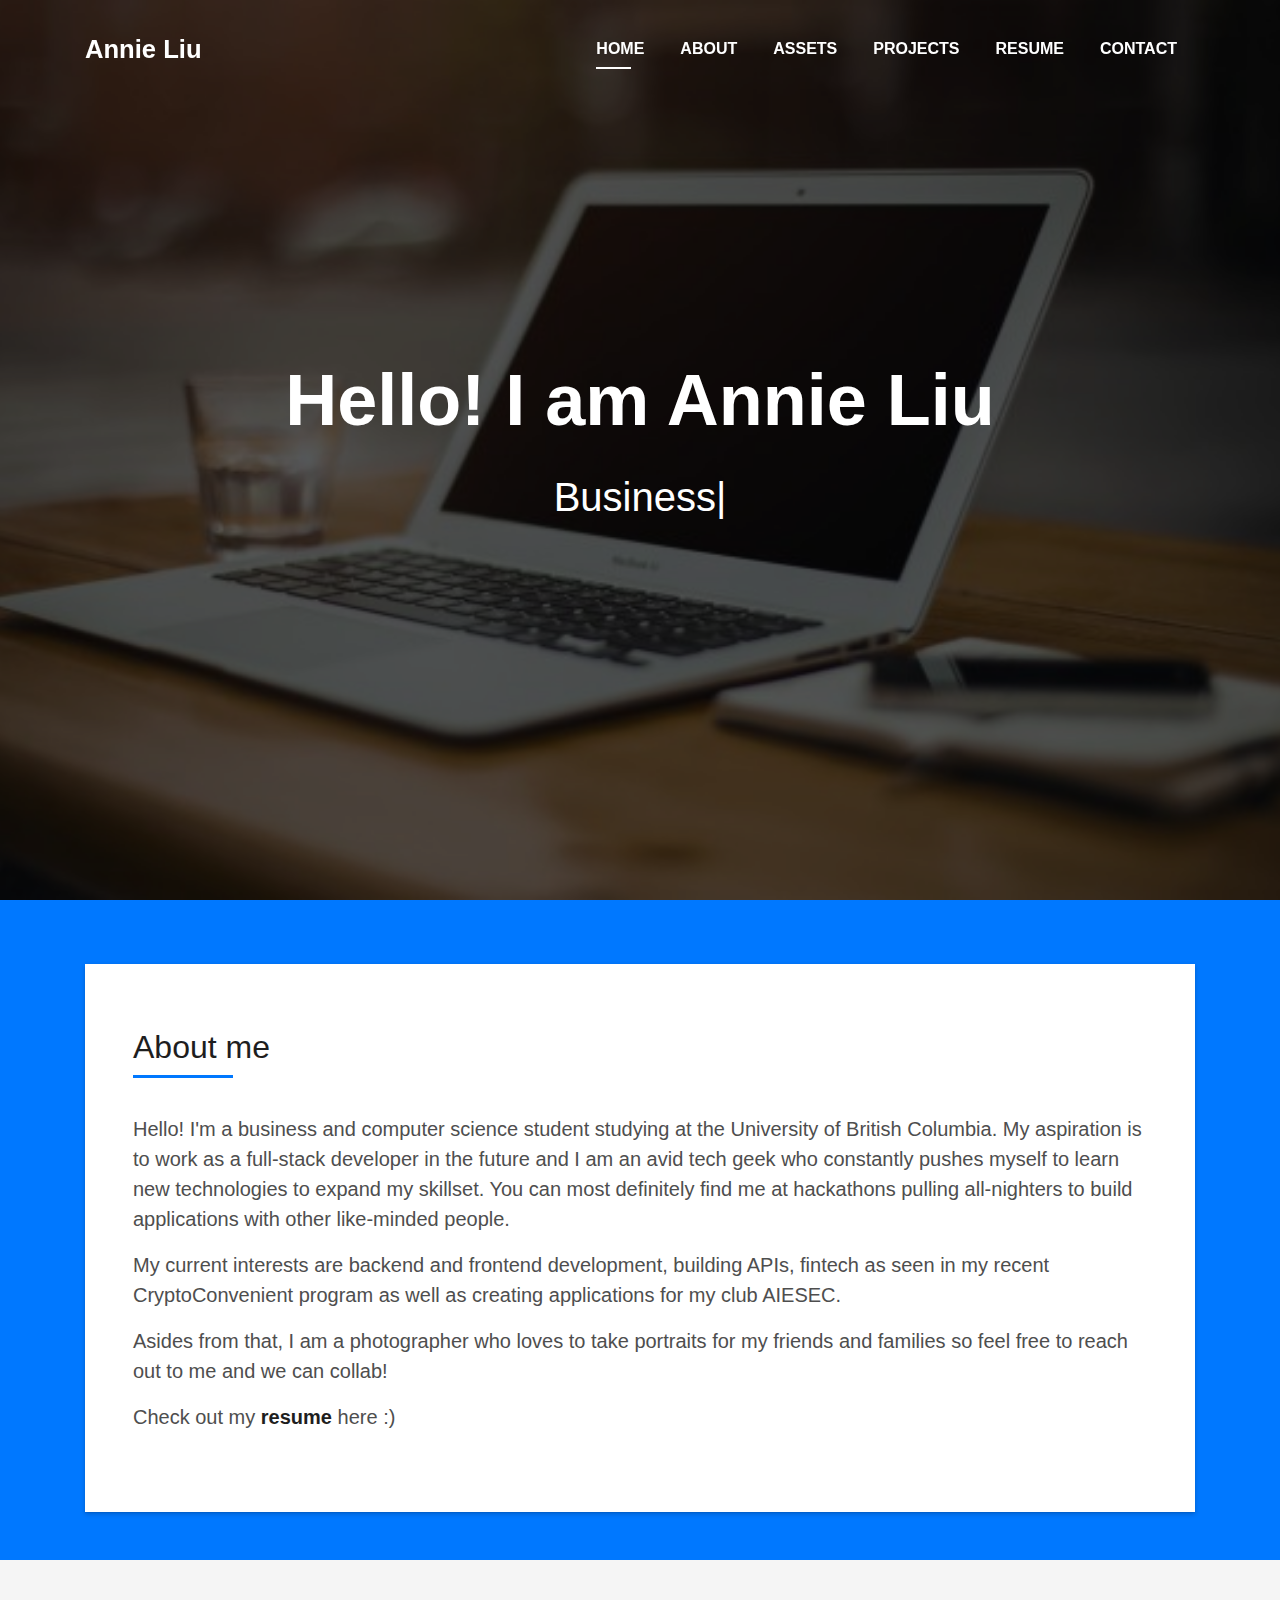
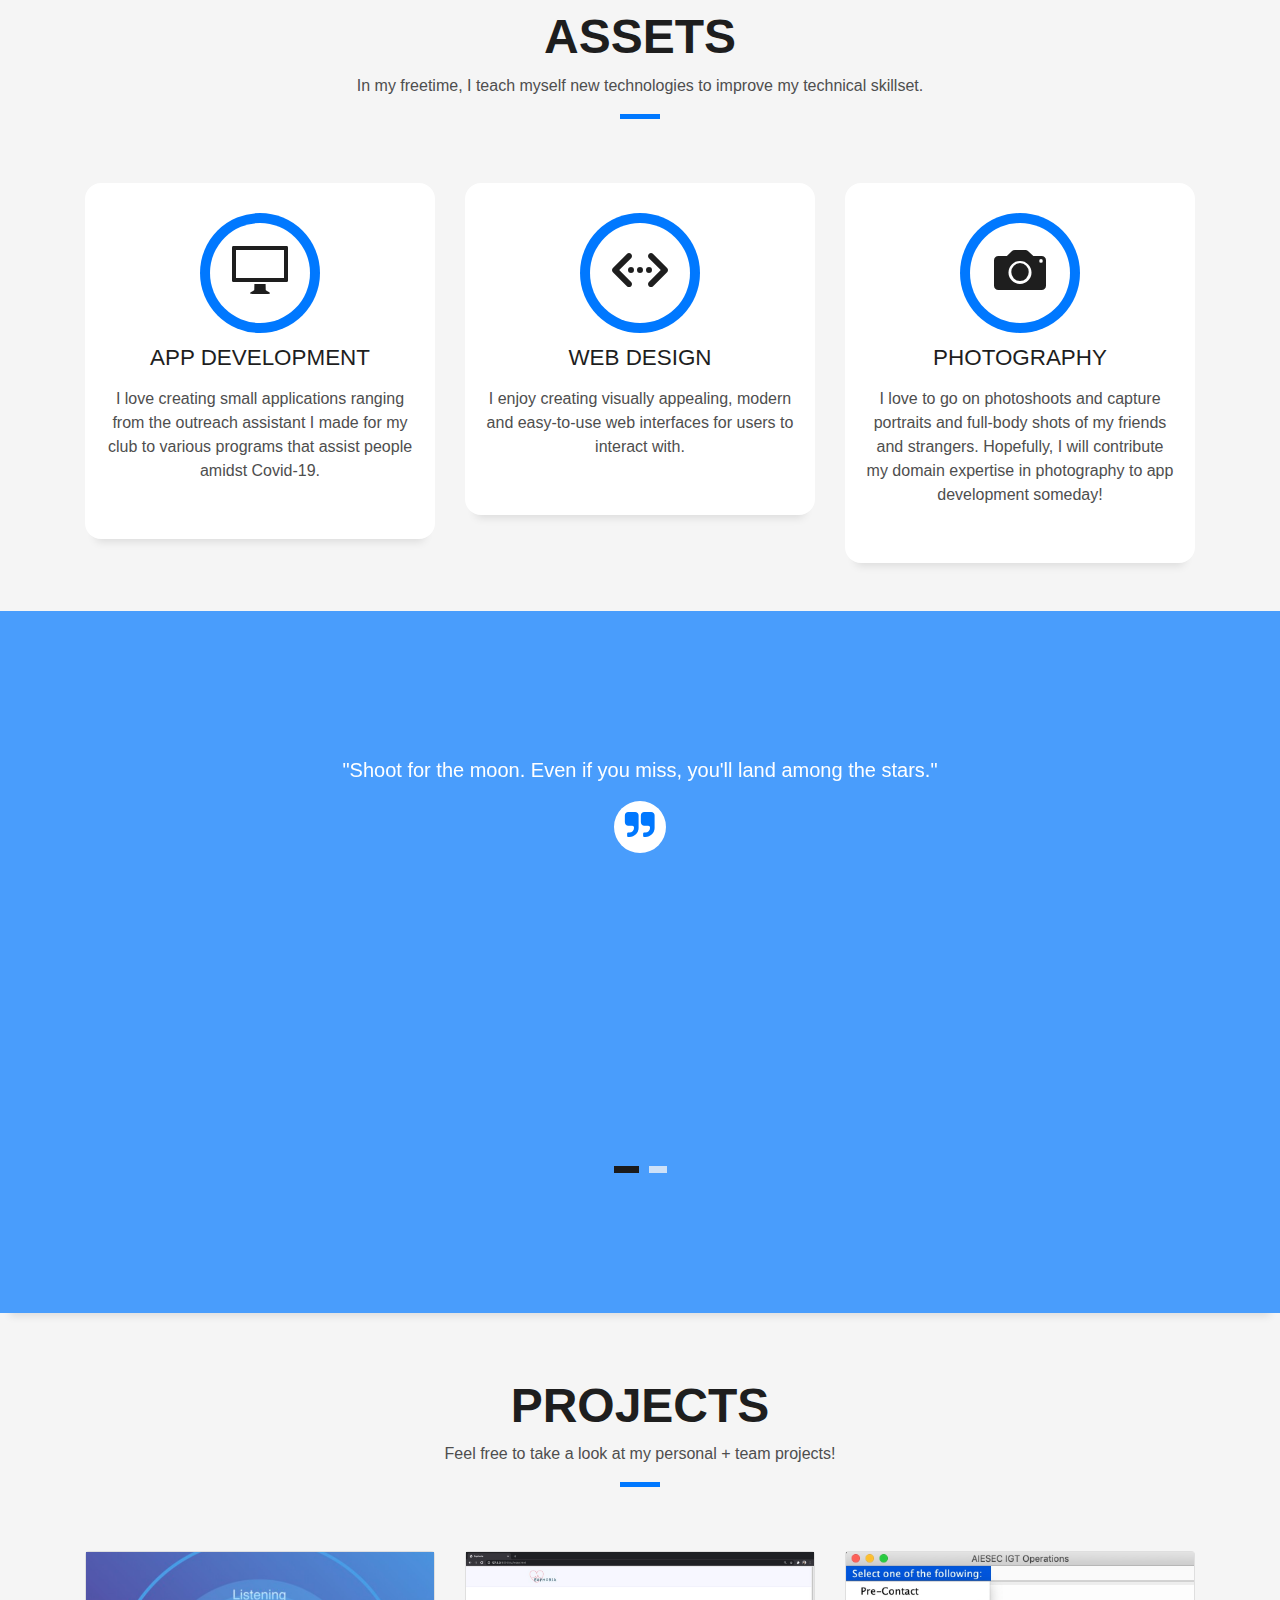
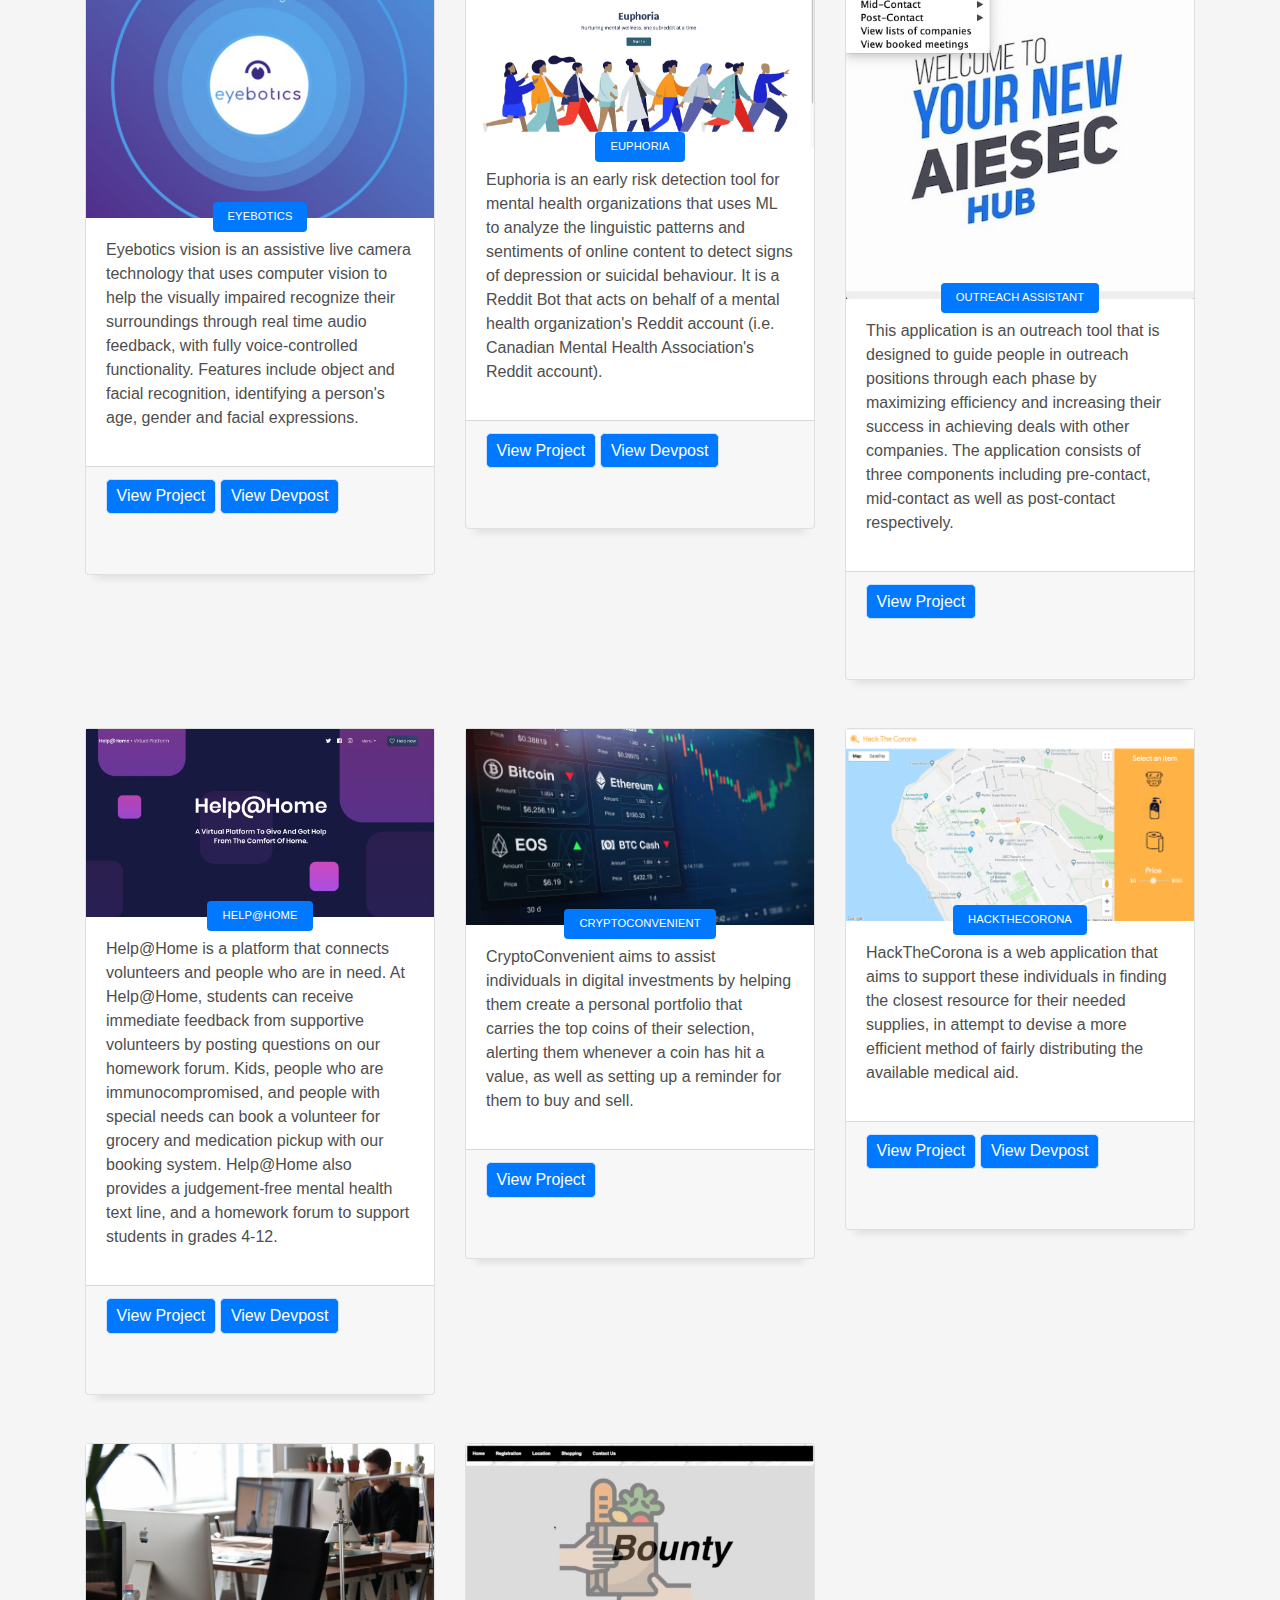
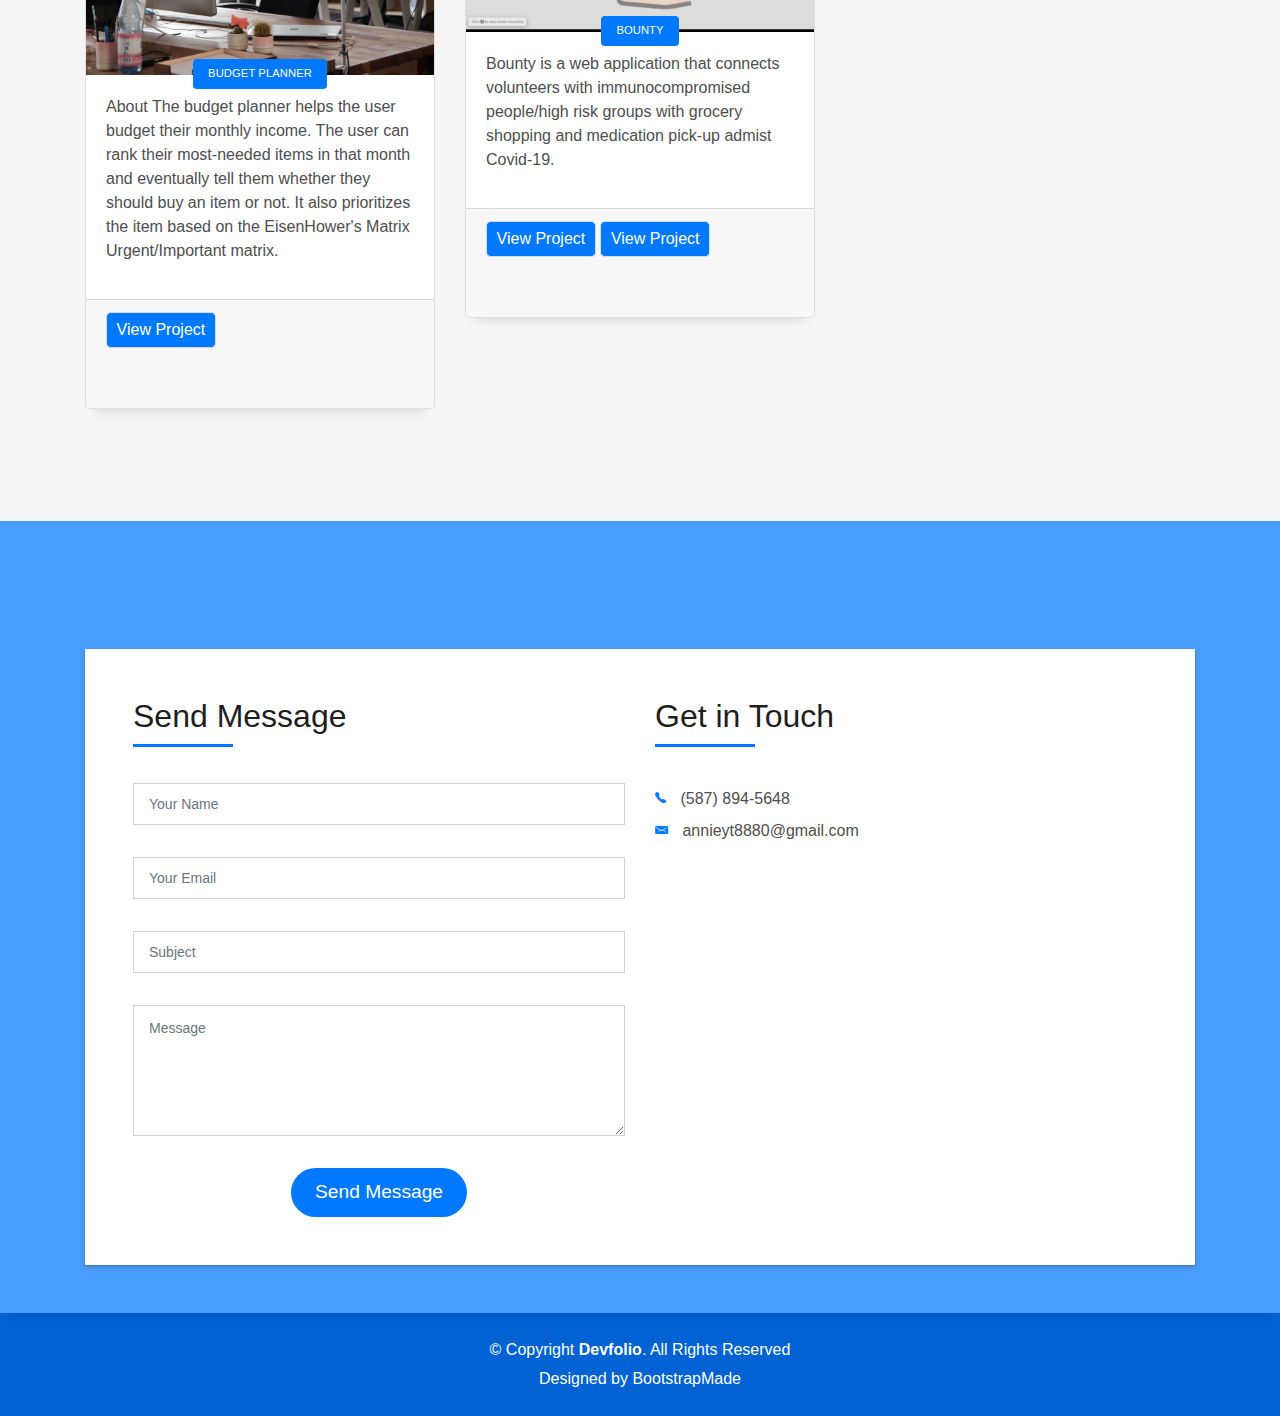
==== index.html @ bc8f5d02 "Updated website" ====
<!DOCTYPE html>
<html lang="en">
  <head>
    <meta charset="utf-8" />
    <meta content="width=device-width, initial-scale=1.0" name="viewport" />

 
    <meta content="" name="description" />
    <meta content="" name="keywords" />

    <!-- Meta share-->

    <meta property='og:title' content='Annie Liu personal website'/>
    <meta property='og:image' content='https://miro.medium.com/max/2400/0*hDAyhnOx767w5qma.jpg'/>
    <meta property='og:description' content='Personal website built in JS and Bootstrap'/>
    <meta property='og:url' content='http://annieliuyt.com'/>


    <!-- Favicons -->
    <link href="assets/img/favicon.png" rel="icon" />
    <link href="assets/img/favicon.png" rel="apple-touch-icon" />

    <!-- Vendor CSS Files -->
    <link
      href="assets/vendor/bootstrap/css/bootstrap.min.css"
      rel="stylesheet"
    />
    <link
      href="assets/vendor/font-awesome/css/font-awesome.min.css"
      rel="stylesheet"
    />
    <link href="assets/vendor/ionicons/css/ionicons.min.css" rel="stylesheet" />
    <link
      href="assets/vendor/owl.carousel/assets/owl.carousel.min.css"
      rel="stylesheet"
    />
    <link href="assets/vendor/venobox/venobox.css" rel="stylesheet" />

    <!-- Template Main CSS File -->
    <link href="assets/css/style.css" rel="stylesheet" />

    <!-- =======================================================
  * Template Name: DevFolio - v2.4.0
  * Template URL: https://bootstrapmade.com/devfolio-bootstrap-portfolio-html-template/
  * Author: BootstrapMade.com
  * License: https://bootstrapmade.com/license/
  ======================================================== -->
  </head>

  <body id="page-top">
    <!-- ======= Header/ Navbar ======= -->
    <nav
      class="navbar navbar-b navbar-trans navbar-expand-md fixed-top"
      id="mainNav"
    >
      <div class="container">
        <a class="navbar-brand js-scroll" href="#page-top">Annie Liu</a>
        <button
          class="navbar-toggler collapsed"
          type="button"
          data-toggle="collapse"
          data-target="#navbarDefault"
          aria-controls="navbarDefault"
          aria-expanded="false"
          aria-label="Toggle navigation"
        >
          <span></span>
          <span></span>
          <span></span>
        </button>
        <div
          class="navbar-collapse collapse justify-content-end"
          id="navbarDefault"
        >
          <ul class="navbar-nav">
            <li class="nav-item">
              <a class="nav-link js-scroll active" href="index.html">Home</a>
            </li>
            <li class="nav-item">
              <a class="nav-link js-scroll" href="#about">About</a>
            </li>
            <li class="nav-item">
              <a class="nav-link js-scroll" href="#service">Assets</a>
            </li>
            <!-- <li class="nav-item">
              <a class="nav-link js-scroll" href="#work">Work</a>
            </li> -->
            <li class="nav-item">
              <a class="nav-link js-scroll" href="#blog">Projects</a>
            </li>
            <li class="nav-item">
              <a class="nav-link js-scroll" href="assets/img/Annie_Liu_Resume.pdf">Resume</a>
            </li>
            <li class="nav-item">
              <a class="nav-link js-scroll" href="#contact">Contact</a>
            </li>
          </ul>
        </div>
      </div>
    </nav>

    <!-- ======= Intro Section ======= -->
    <div
      id="home"
      class="intro route bg-image"
      style="background-image: url(assets/img/intro-bg.jpg)"
    >
      <div class="overlay-itro"></div>
      <div class="intro-content display-table">
        <div class="table-cell">
          <div class="container">
            <!--<p class="display-6 color-d">Hello, world!</p>-->
            <h1 class="intro-title mb-4">Hello! I am Annie Liu</h1>
            <p class="intro-subtitle">
              <span class="text-slider-items"
                >Business and Computer Science Student</span
              ><strong class="text-slider"></strong>
            </p>
            <!-- <p class="pt-3"><a class="btn btn-primary btn js-scroll px-4" href="#about" role="button">Learn More</a></p> -->
          </div>
        </div>
      </div>
    </div>
    <!-- End Intro Section -->

    <main id="main">
      <!-- ======= About Section ======= -->
      <div class="background">
      <section id="about" class="about-mf sect-pt4 route">
      
        <div class="container">
       
          <div class="row">
           
            <div class="col-sm-12">
            
              <div class="box-shadow-full">
                <div class="row">
                  <!-- <div class="col-md-6">
                    <div class="row">
                      <div class="col-sm-6 col-md-5"></div>
                      <div class="col-sm-6 col-md-7">
                        <div class="about-info">
                          <p>
                            <span class="title-s">Name: </span>
                            <span>Annie Liu</span>
                          </p>
                          <p>
                            <span class="title-s">Profile: </span>
                            <span>Student developer</span>
                          </p>
                          <p>
                            <span class="title-s">Email: </span>
                            <span>annieyt8880@gmail.com</span>
                          </p>
                          <p>
                            <span class="title-s">Phone: </span>
                            <span>(587) 894-5648</span>
                          </p>
                        </div>
                      </div>
                    </div>
                    <div class="skill-mf">
                      <p class="title-s">Skill</p>
                      <span>Python</span> <span class="pull-right">80%</span>
                      <div class="progress">
                        <div
                          class="progress-bar"
                          role="progressbar"
                          style="width: 85%"
                          aria-valuenow="85"
                          aria-valuemin="0"
                          aria-valuemax="100"
                        ></div>
                      </div>
                      <span>CSS3</span> <span class="pull-right">75%</span>
                      <div class="progress">
                        <div
                          class="progress-bar"
                          role="progressbar"
                          style="width: 75%"
                          aria-valuenow="75"
                          aria-valuemin="0"
                          aria-valuemax="100"
                        ></div>
                      </div>
                      <span>PHP</span> <span class="pull-right">50%</span>
                      <div class="progress">
                        <div
                          class="progress-bar"
                          role="progressbar"
                          style="width: 50%"
                          aria-valuenow="50"
                          aria-valuemin="0"
                          aria-valuemax="100"
                        ></div>
                      </div>
                      <span>JAVASCRIPT</span>
                      <span class="pull-right">90%</span>
                      <div class="progress">
                        <div
                          class="progress-bar"
                          role="progressbar"
                          style="width: 90%"
                          aria-valuenow="90"
                          aria-valuemin="0"
                          aria-valuemax="100"
                        ></div>
                      </div>
                    </div>
                  </div> -->
             
                    <div class="col-md-12">
                      <div class="about-me pt-4 pt-md-0">
                        <div class="title-box-2">
                          <h5 class="title-left">About me</h5>
                         
                        </div>
                        <p class="lead">
                          
                          Hello! I'm a business and computer science student
                          studying at the University of British Columbia. My
                          aspiration is to work as a full-stack developer in the
                          future and I am an avid tech geek who constantly
                          pushes myself to learn new technologies to expand my
                          skillset. You can most definitely find me at
                          hackathons pulling all-nighters to build applications
                          with other like-minded people.
                        </p>
                        <p class="lead">
                          My current interests are backend and frontend
                          development, building APIs, fintech as seen in my
                          recent CryptoConvenient program as well as creating
                          applications for my club AIESEC.
                        </p>
                        <p class="lead">
                          Asides from that, I am a photographer who loves to
                          take portraits for my friends and families so feel
                          free to reach out to me and we can collab!
                        </p>
                        <p class="lead">
                         Check out my <a class="underlineHover bold" href="assets/img/Annie_Liu_Resume copy.pdf">resume</a> here :)
                        </p>
                      </div>
                    </div>
                    </div>
                  </div>
                </div>
              </div>
            </div>
          </div>
        </div>
      </section>
      <!-- End About Section -->

      <!-- ======= Services Section ======= -->
      <section id="service" class="services-mf pt-5 route">
        <div class="container">
          <div class="row">
            <div class="col-sm-12">
              <div class="title-box text-center">
                <h3 class="title-a">Assets</h3>
                <p class="subtitle-a">
                  In my freetime, I teach myself new technologies to improve my technical skillset.
                </p>
                <div class="line-mf"></div>
              </div>
            </div>
          </div>
          <div class="row">
            <div class="col-md-4">
              <div class="service-box">
                <div class="service-ico">
                  <span class="ico-circle"><i class="ion-monitor"></i></span>
                </div>
                <div class="service-content">
                  <h2 class="s-title">App Development</h2>
                  <p class="s-description text-center">
                    I love creating small applications ranging from the outreach assistant I made for my club to various programs that assist people amidst Covid-19.
                  </p>
                </div>
              </div>
            </div>
            <div class="col-md-4">
              <div class="service-box">
                <div class="service-ico">
                  <span class="ico-circle"
                    ><i class="ion-code-working"></i
                  ></span>
                </div>
                <div class="service-content">
                  <h2 class="s-title">Web Design</h2>
                  <p class="s-description text-center">
                    I enjoy creating visually appealing, modern and easy-to-use web interfaces for users to interact with. 
                  </p>
                </div>
              </div>
            </div>
            <div class="col-md-4">
              <div class="service-box">
                <div class="service-ico">
                  <span class="ico-circle"><i class="ion-camera"></i></span>
                </div>
                <div class="service-content">
                  <h2 class="s-title">Photography</h2>
                  <p class="s-description text-center">
                    I love to go on photoshoots and capture portraits and full-body shots of my friends and strangers. Hopefully, I will contribute my domain expertise in photography to app development someday!
                  </p>
                </div>
              </div>
            </div>
            <!-- <div class="col-md-4">
              <div class="service-box">
                <div class="service-ico">
                  <span class="ico-circle"
                    ><i class="ion-android-phone-portrait"></i
                  ></span>
                </div>
                <div class="service-content">
                  <h2 class="s-title">Responsive Design</h2>
                  <p class="s-description text-center">
                    Lorem ipsum dolor sit amet consectetur adipisicing elit.
                    Magni adipisci eaque autem fugiat! Quia, provident vitae!
                    Magni tempora perferendis eum non provident.
                  </p>
                </div>
              </div>
            </div>
            <div class="col-md-4">
              <div class="service-box">
                <div class="service-ico">
                  <span class="ico-circle"><i class="ion-paintbrush"></i></span>
                </div>
                <div class="service-content">
                  <h2 class="s-title">Graphic Design</h2>
                  <p class="s-description text-center">
                    Lorem ipsum dolor sit amet consectetur adipisicing elit.
                    Magni adipisci eaque autem fugiat! Quia, provident vitae!
                    Magni tempora perferendis eum non provident.
                  </p>
                </div>
              </div>
            </div>
            <div class="col-md-4">
              <div class="service-box">
                <div class="service-ico">
                  <span class="ico-circle"><i class="ion-stats-bars"></i></span>
                </div>
                <div class="service-content">
                  <h2 class="s-title">Marketing Services</h2>
                  <p class="s-description text-center">
                    Lorem ipsum dolor sit amet consectetur adipisicing elit.
                    Magni adipisci eaque autem fugiat! Quia, provident vitae!
                    Magni tempora perferendis eum non provident.
                  </p>
                </div>
              </div>
            </div> -->
          </div>
        </div>
      </section>
      <!-- End Services Section -->

      <!-- ======= Counter Section ======= -->
      <!-- <div
        class="section-counter paralax-mf bg-image"
        style="background-image: url(assets/img/counters-bg.jpg)"
      >
        <div class="overlay-mf"></div>
        <div class="container">
          <div class="row">
            <div class="col-sm-3 col-lg-3">
              <div class="counter-box counter-box pt-4 pt-md-0">
                <div class="counter-ico">
                  <span class="ico-circle"
                    ><i class="ion-checkmark-round"></i
                  ></span>
                </div>
                <div class="counter-num">
                  <p class="counter">450</p>
                  <span class="counter-text">WORKS COMPLETED</span>
                </div>
              </div>
            </div>
            <div class="col-sm-3 col-lg-3">
              <div class="counter-box pt-4 pt-md-0">
                <div class="counter-ico">
                  <span class="ico-circle"
                    ><i class="ion-ios-calendar-outline"></i
                  ></span>
                </div>
                <div class="counter-num">
                  <p class="counter">15</p>
                  <span class="counter-text">YEARS OF EXPERIENCE</span>
                </div>
              </div>
            </div>
            <div class="col-sm-3 col-lg-3">
              <div class="counter-box pt-4 pt-md-0">
                <div class="counter-ico">
                  <span class="ico-circle"><i class="ion-ios-people"></i></span>
                </div>
                <div class="counter-num">
                  <p class="counter">550</p>
                  <span class="counter-text">TOTAL CLIENTS</span>
                </div>
              </div>
            </div>
            <div class="col-sm-3 col-lg-3">
              <div class="counter-box pt-4 pt-md-0">
                <div class="counter-ico">
                  <span class="ico-circle"><i class="ion-ribbon-a"></i></span>
                </div>
                <div class="counter-num">
                  <p class="counter">36</p>
                  <span class="counter-text">AWARD WON</span>
                </div>
              </div>
            </div>
          </div>
        </div>
      </div> -->
      <!-- End Counter Section -->

      <!-- ======= Portfolio Section ======= -->
      <!-- <section id="work" class="portfolio-mf sect-pt4 route">
        <div class="container">
          <div class="row">
            <div class="col-sm-12">
              <div class="title-box text-center">
                <h3 class="title-a">Portfolio</h3>
                <p class="subtitle-a">
                  Lorem ipsum, dolor sit amet consectetur adipisicing elit.
                </p>
                <div class="line-mf"></div>
              </div>
            </div>
          </div>
          <div class="row">
            <div class="col-md-4">
              <div class="work-box">
                <a
                  href="assets/img/work-1.jpg"
                  data-gall="portfolioGallery"
                  class="venobox"
                >
                  <div class="work-img">
                    <img src="assets/img/work-1.jpg" alt="" class="img-fluid" />
                  </div>
                </a>
                <div class="work-content">
                  <div class="row">
                    <div class="col-sm-8">
                      <h2 class="w-title">Lorem impsum dolor</h2>
                      <div class="w-more">
                        <span class="w-ctegory">Web Design</span> /
                        <span class="w-date">18 Sep. 2018</span>
                      </div>
                    </div>
                    <div class="col-sm-4">
                      <div class="w-like">
                        <a href="portfolio-details.html">
                          <span class="ion-ios-plus-outline"></span
                        ></a>
                      </div>
                    </div>
                  </div>
                </div>
              </div>
            </div>
            <div class="col-md-4">
              <div class="work-box">
                <a
                  href="assets/img/work-2.jpg"
                  data-gall="portfolioGallery"
                  class="venobox"
                >
                  <div class="work-img">
                    <img src="assets/img/work-2.jpg" alt="" class="img-fluid" />
                  </div>
                </a>
                <div class="work-content">
                  <div class="row">
                    <div class="col-sm-8">
                      <h2 class="w-title">Loreda Cuno Nere</h2>
                      <div class="w-more">
                        <span class="w-ctegory">Web Design</span> /
                        <span class="w-date">18 Sep. 2018</span>
                      </div>
                    </div>
                    <div class="col-sm-4">
                      <div class="w-like">
                        <a href="portfolio-details.html">
                          <span class="ion-ios-plus-outline"></span
                        ></a>
                      </div>
                    </div>
                  </div>
                </div>
              </div>
            </div>
            <div class="col-md-4">
              <div class="work-box">
                <a
                  href="assets/img/work-3.jpg"
                  data-gall="portfolioGallery"
                  class="venobox"
                >
                  <div class="work-img">
                    <img src="assets/img/work-3.jpg" alt="" class="img-fluid" />
                  </div>
                </a>
                <div class="work-content">
                  <div class="row">
                    <div class="col-sm-8">
                      <h2 class="w-title">Mavrito Lana Dere</h2>
                      <div class="w-more">
                        <span class="w-ctegory">Web Design</span> /
                        <span class="w-date">18 Sep. 2018</span>
                      </div>
                    </div>
                    <div class="col-sm-4">
                      <div class="w-like">
                        <a href="portfolio-details.html">
                          <span class="ion-ios-plus-outline"></span
                        ></a>
                      </div>
                    </div>
                  </div>
                </div>
              </div>
            </div>
            <div class="col-md-4">
              <div class="work-box">
                <a
                  href="assets/img/work-4.jpg"
                  data-gall="portfolioGallery"
                  class="venobox"
                >
                  <div class="work-img">
                    <img src="assets/img/work-4.jpg" alt="" class="img-fluid" />
                  </div>
                </a>
                <div class="work-content">
                  <div class="row">
                    <div class="col-sm-8">
                      <h2 class="w-title">Bindo Laro Cado</h2>
                      <div class="w-more">
                        <span class="w-ctegory">Web Design</span> /
                        <span class="w-date">18 Sep. 2018</span>
                      </div>
                    </div>
                    <div class="col-sm-4">
                      <div class="w-like">
                        <a href="portfolio-details.html">
                          <span class="ion-ios-plus-outline"></span
                        ></a>
                      </div>
                    </div>
                  </div>
                </div>
              </div>
            </div>
            <div class="col-md-4">
              <div class="work-box">
                <a
                  href="assets/img/work-5.jpg"
                  data-gall="portfolioGallery"
                  class="venobox"
                >
                  <div class="work-img">
                    <img src="assets/img/work-5.jpg" alt="" class="img-fluid" />
                  </div>
                </a>
                <div class="work-content">
                  <div class="row">
                    <div class="col-sm-8">
                      <h2 class="w-title">Studio Lena Mado</h2>
                      <div class="w-more">
                        <span class="w-ctegory">Web Design</span> /
                        <span class="w-date">18 Sep. 2018</span>
                      </div>
                    </div>
                    <div class="col-sm-4">
                      <div class="w-like">
                        <a href="portfolio-details.html">
                          <span class="ion-ios-plus-outline"></span
                        ></a>
                      </div>
                    </div>
                  </div>
                </div>
              </div>
            </div>
            <div class="col-md-4">
              <div class="work-box">
                <a
                  href="assets/img/work-6.jpg"
                  data-gall="portfolioGallery"
                  class="venobox"
                >
                  <div class="work-img">
                    <img src="assets/img/work-6.jpg" alt="" class="img-fluid" />
                  </div>
                </a>
                <div class="work-content">
                  <div class="row">
                    <div class="col-sm-8">
                      <h2 class="w-title">Studio Big Bang</h2>
                      <div class="w-more">
                        <span class="w-ctegory">Web Design</span> /
                        <span class="w-date">18 Sep. 2017</span>
                      </div>
                    </div>
                    <div class="col-sm-4">
                      <div class="w-like">
                        <a href="portfolio-details.html">
                          <span class="ion-ios-plus-outline"></span
                        ></a>
                      </div>
                    </div>
                  </div>
                </div>
              </div>
            </div>
          </div>
        </div>
      </section> -->
      <!-- End Portfolio Section -->

      <!-- ======= Testimonials Section ======= -->
      <div
        class="testimonials paralax-mf bg-image"
        style="background-image: url(assets/img/overlay-bg.jpg)"
      >
        <div class="overlay-mf"></div>
        <div class="container">
          <div class="row">
            <div class="col-md-12">
              <div id="testimonial-mf" class="owl-carousel owl-theme">
                <div class="testimonial-box">
                  <div class="author-test">
                    <img
                      src="assets/img/testimonial-2.jpg"
                      alt=""
                      class="rounded-circle b-shadow-a"
                    />
                   
                  </div>
                  <div class="content-test">
                    <p class="description lead">
                      "Shoot for the moon. Even if you miss, you'll land among the stars."
                    </p>
                    <span class="comit"><i class="fa fa-quote-right"></i></span>
                  </div>
                </div>
                <div class="testimonial-box">
                  <div class="author-test">
                    <img
                      src="assets/img/profile.jpg"
                      alt=""
                      class="rounded-circle b-shadow-a"
                    />
                  
                  </div>
                  <div class="content-test">
                    <p class="description lead">
                      "But what no one tells you is that there is always, always… the Third Door. It's the entrance where you have to jump out of line, run down the alley, bang on the door a hundred times, crack open the window, sneak through the kitchen—there's always a way."
                      - Alex Banayan
                    </p>
                    <span class="comit"><i class="fa fa-quote-right"></i></span>
                  </div>
                </div>
              </div>
            </div>
          </div>
        </div>
      </div>
      <!-- End Testimonials Section -->

      <!-- ======= Blog Section ======= -->
      <section id="blog" class="blog-mf sect-pt4 route">
        <div class="container">
          <div class="row">
            <div class="col-sm-12">
              <div class="title-box text-center">
                <h3 class="title-a">Projects</h3>
                <p class="subtitle-a">
                 Feel free to take a look at my personal + team projects!
                </p>
                <div class="line-mf"></div>
              </div>
            </div>
          </div>
          <div class="row">
            <div class="col-md-4">
              <div class="card card-blog">
                <div class="card-img">
                  <a href="blog-single.html"
                    ><img src="assets/img/eyeboticshacks.png" alt="" class="img-fluid"
                  /></a>
                </div>
                <div class="card-body">
                  <div class="card-category-box">
                    <div class="card-category">
                      <h6 class="category">Eyebotics</h6>
                    </div>
                  </div>
                  <!-- <h3 class="card-title">
                    <a href="blog-single.html">See more ideas about Travel</a>
                  </h3> -->
                  <p class="card-description">
                    Eyebotics vision is an assistive live camera technology that uses computer vision to help the visually impaired recognize their surroundings through real time audio feedback, with fully voice-controlled functionality. Features include object and facial recognition, identifying a person's age, gender and facial expressions.
                  </p>
                </div>
                <div class="card-footer">
                  <div class="post-author">
                    <a href="#">
                      <div class="title-box-2">
                        <button
                                type="submit"
                                class="button button-a button-small "
                              >
                              <a class ="font-color" href= "https://github.com/annieliu10/Eyebotics">View Project</a>
                              </button>
                              <button
                                type="submit"
                                class="button button-a button-small "
                              >
                              <a class ="font-color" href= "https://devpost.com/software/eyebotics">View Devpost</a>
                              </button>
                         
                      </div>
                    
                    </a>
                  </div>
                  
                </div>
              </div>
            </div>










            <div class="col-md-4">
              <div class="card card-blog">
                <div class="card-img">
                  <a href="blog-single.html"
                    ><img src="assets/img/euphoria.JPG" alt="" class="img-fluid"
                  /></a>
                </div>
                <div class="card-body">
                  <div class="card-category-box">
                    <div class="card-category">
                      <h6 class="category">Euphoria</h6>
                    </div>
                  </div>
                  <!-- <h3 class="card-title">
                    <a href="blog-single.html">See more ideas about Travel</a>
                  </h3> -->
                  <p class="card-description">
                    Euphoria is an early risk detection tool for mental health organizations that uses ML to analyze the linguistic patterns and sentiments of online content to detect signs of depression or suicidal behaviour. It is a Reddit Bot that acts on behalf of a mental health organization's Reddit account (i.e. Canadian Mental Health Association's Reddit account).
                  </p>
                </div>
                <div class="card-footer">
                  <div class="post-author">
                    <a href="#">
                
                      <div class="title-box-2">
                        <button
                                type="submit"
                                class="button button-a button-small "
                              >
                              <a class ="font-color" href= "https://github.com/annieliu10/Euphoria">View Project</a> 
                              </button>
                              <button
                              type="submit"
                              class="button button-a button-small "
                            >
                           <a class= "font-color" href="https://devpost.com/software/euphoria-vd3178">View Devpost</a>
                            </button>
                      </div>
                    </a>
                  </div>
                </div>
              </div>
            </div>



            <div class="col-md-4">
              <div class="card card-blog">
                <div class="card-img">
                  <a href="blog-single.html"
                    ><img src="assets/img/outreachAssistant.jpg" alt="" class="img-fluid"
                  /></a>
                </div>
                <div class="card-body">
                  <div class="card-category-box">
                    <div class="card-category">
                      <h6 class="category">Outreach Assistant</h6>
                    </div>
                  </div>
                  <!-- <h3 class="card-title">
                    <a href="blog-single.html">See more ideas about Travel</a>
                  </h3> -->
                  <p class="card-description">
                    This application is an outreach tool that is designed to guide people in outreach positions through each phase by maximizing efficiency and increasing their success in achieving deals with other companies. The application consists of three components including pre-contact, mid-contact as well as post-contact respectively.
                  </p>
                </div>
                <div class="card-footer">
                  <div class="post-author">
                    <a href="#">
                      <div class="title-box-2">
                        <button
                        type="submit"
                        class="button button-a button-small "
                      >
            
                    <a class ="font-color" href= "https://github.com/annieliu10/Outreach-Assistant-">View Project</a> 
                    
                      </button>
                      
                    
                      </div>
                    </a>
                  </div>
                 
                </div>
              </div>
            </div>
            <div class="col-md-4">
              <div class="card card-blog">
                <div class="card-img">
                  <a href="blog-single.html"
                    ><img src="assets/img/HelpAtHome.jpg" alt="" class="img-fluid"
                  /></a>
                </div>
                <div class="card-body">
                  <div class="card-category-box">
                    <div class="card-category">
                      <h6 class="category">Help@Home</h6>
                    </div>
                  </div>
                  <!-- <h3 class="card-title">
                    <a href="blog-single.html">See more ideas about Travel</a>
                  </h3> -->
                  <p class="card-description">
                    Help@Home is a platform that connects volunteers and people who are in need. At Help@Home, students can receive immediate feedback from supportive volunteers by posting questions on our homework forum. Kids, people who are immunocompromised, and people with special needs can book a volunteer for grocery and medication pickup with our booking system. Help@Home also provides a judgement-free mental health text line, and a homework forum to support students in grades 4-12.
                  </p>
                </div>
                <div class="card-footer">
                  <div class="post-author">
                    <a href="#">
                
                      <div class="title-box-2">
                        <button
                                type="submit"
                                class="button button-a button-small "
                              >
                              <a class ="font-color" href= "https://github.com/annieliu10/HelpAtHome">View Project</a> 
                              </button>
                              <button
                              type="submit"
                              class="button button-a button-small "
                            >
                           <a class= "font-color" href="https://devpost.com/software/help-home">View Devpost</a>
                            </button>
                      </div>
                    </a>
                  </div>
                </div>
              </div>
            </div>
            <div class="col-md-4">
              <div class="card card-blog">
                <div class="card-img">
                  <a href="blog-single.html"
                    ><img src="assets/img/cryptocurrency.jpg" alt="" class="img-fluid"
                  /></a>
                </div>
                <div class="card-body">
                  <div class="card-category-box">
                    <div class="card-category">
                      <h6 class="category">CryptoConvenient</h6>
                    </div>
                  </div>
                  <!-- <h3 class="card-title">
                    <a href="blog-single.html">See more ideas about Travel</a>
                  </h3> -->
                  <p class="card-description">
                    CryptoConvenient aims to assist individuals in digital investments by helping them create a personal portfolio that carries the top coins of their selection, alerting them whenever a coin has hit a value, as well as setting up a reminder for them to buy and sell.
                  </p>
                </div>
                <div class="card-footer">
                  <div class="post-author">
                    <a href="#">
                      <div class="title-box-2">
                        <button
                                type="submit"
                                class="button button-a button-small "
                              >
                              <a class ="font-color" href= "https://github.com/annieliu10/CryptoConvenient">View Project</a>
                              </button>
                         
                      </div>
                    
                    </a>
                  </div>
                  
                </div>
              </div>
            </div>


            <div class="col-md-4">
              <div class="card card-blog">
                <div class="card-img">
                  <a href="blog-single.html"
                    ><img src="assets/img/hackthecorona.png" alt="" class="img-fluid"
                  /></a>
                </div>
                <div class="card-body">
                  <div class="card-category-box">
                    <div class="card-category">
                      <h6 class="category">HackTheCorona</h6>
                    </div>
                  </div>
                  <!-- <h3 class="card-title">
                    <a href="blog-single.html">See more ideas about Travel</a>
                  </h3> -->
                  <p class="card-description">
                    HackTheCorona is a web application that aims to support these individuals in finding the closest resource for their needed supplies, in attempt to devise a more efficient method of fairly distributing the available medical aid.
                  </p>
                </div>
                <div class="card-footer">
                  <div class="post-author">
                    <a href="#">
                      <div class="title-box-2">
                        <button
                                type="submit"
                                class="button button-a button-small "
                              >
                              <a class ="font-color" href= "https://github.com/annieliu10/Hack-The-Corona-">View Project</a>
                              </button>
                              <button
                              type="submit"
                              class="button button-a button-small "
                            >
                            <a class ="font-color" href= "https://devpost.com/software/hack-the-corona">View Devpost</a>
                            </button>
                      </div>
                    
                    </a>
                  </div>
                  
                </div>
              </div>
            </div>

            <div class="col-md-4">
              <div class="card card-blog">
                <div class="card-img">
                  <a href="blog-single.html"
                    ><img src="assets/img/post-3.jpg" alt="" class="img-fluid"
                  /></a>
                </div>
                <div class="card-body">
                  <div class="card-category-box">
                    <div class="card-category">
                      <h6 class="category">Budget Planner</h6>
                    </div>
                  </div>
                  <!-- <h3 class="card-title">
                    <a href="blog-single.html">See more ideas about Travel</a>
                  </h3> -->
                  <p class="card-description">
                    About
                    The budget planner helps the user budget their monthly income. The user can rank their most-needed items in that month and eventually tell them whether they should buy an item or not. It also prioritizes the item based on the EisenHower's Matrix Urgent/Important matrix. 
                  </p>
                </div>
                <div class="card-footer">
                  <div class="post-author">
                    <a href="#">
                      <div class="title-box-2">
                        <button
                                type="submit"
                                class="button button-a button-small "
                              >
                              <a class ="font-color" href= "https://github.com/annieliu10/Budget-Planner-">View Project</a>
                              </button>
                          
                      </div>
                    
                    </a>
                  </div>
                  
                </div>
              </div>
            </div>
            <div class="col-md-4">
              <div class="card card-blog">
                <div class="card-img">
                  <a href="blog-single.html"
                    ><img src="assets/img/Bounty.jpg" alt="" class="img-fluid"
                  /></a>
                </div>
                <div class="card-body">
                  <div class="card-category-box">
                    <div class="card-category">
                      <h6 class="category">Bounty</h6>
                    </div>
                  </div>
                  <!-- <h3 class="card-title">
                    <a href="blog-single.html">See more ideas about Travel</a>
                  </h3> -->
                  <p class="card-description">
                    Bounty is a web application that connects volunteers with immunocompromised people/high risk groups with grocery shopping and medication pick-up admist Covid-19. 
                  </p>
                </div>
                <div class="card-footer">
                  <div class="post-author">
                    <a href="#">
                      <div class="title-box-2">
                        <button
                                type="submit"
                                class="button button-a button-small "
                              >
                              <a class ="font-color" href= "https://github.com/annieliu10/Bounty">View Project</a>
                              </button>
                              <button
                              type="submit"
                              class="button button-a button-small "
                            >
                            <a class ="font-color" href= "https://devpost.com/software/bounty-pw9yec">View Project</a>
                            </button>
                      </div>
                    
                    </a>
                  </div>
                  
                </div>
              </div>
            </div>
          </div>
        </div>
      </section>
      <!-- End Blog Section -->

      <!-- ======= Contact Section ======= -->
      <section
        class="paralax-mf footer-paralax bg-image sect-mt4 route"
        style="background-image: url(assets/img/overlay-bg.jpg)"
      >
        <div class="overlay-mf"></div>
        <div class="container">
          <div class="row">
            <div class="col-sm-12">
              <div class="contact-mf">
                <div id="contact" class="box-shadow-full">
                  <div class="row">
                    <div class="col-md-6">
                      <div class="title-box-2">
                        <h5 class="title-left">Send Message</h5>
                      </div>
                      <div>
                        <form
                          action="forms/contact.php"
                          method="post"
                          role="form"
                          class="php-email-form"
                        >
                          <div class="row">
                            <div class="col-md-12 mb-3">
                              <div class="form-group">
                                <input
                                  type="text"
                                  name="name"
                                  class="form-control"
                                  id="name"
                                  placeholder="Your Name"
                                  data-rule="minlen:4"
                                  data-msg="Please enter at least 4 chars"
                                />
                                <div class="validate"></div>
                              </div>
                            </div>
                            <div class="col-md-12 mb-3">
                              <div class="form-group">
                                <input
                                  type="email"
                                  class="form-control"
                                  name="email"
                                  id="email"
                                  placeholder="Your Email"
                                  data-rule="email"
                                  data-msg="Please enter a valid email"
                                />
                                <div class="validate"></div>
                              </div>
                            </div>
                            <div class="col-md-12 mb-3">
                              <div class="form-group">
                                <input
                                  type="text"
                                  class="form-control"
                                  name="subject"
                                  id="subject"
                                  placeholder="Subject"
                                  data-rule="minlen:4"
                                  data-msg="Please enter at least 8 chars of subject"
                                />
                                <div class="validate"></div>
                              </div>
                            </div>
                            <div class="col-md-12">
                              <div class="form-group">
                                <textarea
                                  class="form-control"
                                  name="message"
                                  rows="5"
                                  data-rule="required"
                                  data-msg="Please write something for us"
                                  placeholder="Message"
                                ></textarea>
                                <div class="validate"></div>
                              </div>
                            </div>
                            <div class="col-md-12 text-center mb-3">
                              <div class="loading">Loading</div>
                              <div class="error-message"></div>
                              <div class="sent-message">
                                Your messagde has been sent. Thank you!
                              </div>
                            </div>
                            <div class="col-md-12 text-center">
                              <button
                                type="submit"
                                class="button button-a button-big button-rouded"
                              >
                                Send Message
                              </button>
                            </div>
                          </div>
                        </form>
                      </div>
                    </div>
                    <div class="col-md-6">
                      <div class="title-box-2 pt-4 pt-md-0">
                        <h5 class="title-left">Get in Touch</h5>
                      </div>
                      <div class="more-info">
                      
                        <ul class="list-ico">
                          <li>
                            <span class="ion-ios-telephone"></span> (587)
                            894-5648
                          </li>
                          <li>
                            <span class="ion-email"></span>
                            annieyt8880@gmail.com
                          </li>
                        </ul>
                      </div>
                      <!-- <div class="socials">
                        <ul>
                          <li>
                            <a href=""
                              ><span class="ico-circle"
                                ><i class="ion-social-facebook"></i></span
                            ></a>
                          </li>
                          <li>
                            <a href=""
                              ><span class="ico-circle"
                                ><i class="ion-social-instagram"></i></span
                            ></a>
                          </li>
                          <li>
                            <a href=""
                              ><span class="ico-circle"
                                ><i class="ion-social-twitter"></i></span
                            ></a>
                          </li> -->
                          <!-- <li>
                            <a href=""
                              ><span class="ico-circle"
                                ><i class="ion-social-pinterest"></i></span
                            ></a>
                          </li> -->
                        <!-- </ul>
                      </div> --> 
                    </div>
                  </div>
                </div>
              </div>
            </div>
          </div>
        </div>
      </section>
      <!-- End Contact Section -->
    </main>
    <!-- End #main -->

    <!-- ======= Footer ======= -->
    <footer>
      <div class="container">
        <div class="row">
          <div class="col-sm-12">
            <div class="copyright-box">
              <p class="copyright">
                &copy; Copyright <strong>Devfolio</strong>. All Rights Reserved
              </p>
              <div class="credits">
                <!--
              All the links in the footer should remain intact.
              You can delete the links only if you purchased the pro version.
              Licensing information: https://bootstrapmade.com/license/
              Purchase the pro version with working PHP/AJAX contact form: https://bootstrapmade.com/buy/?theme=DevFolio
            -->
                Designed by
                <a href="https://bootstrapmade.com/">BootstrapMade</a>
              </div>
            </div>
          </div>
        </div>
      </div>
    </footer>
    <!-- End  Footer -->

    <a href="#" class="back-to-top"><i class="fa fa-chevron-up"></i></a>
    <div id="preloader"></div>

    <!-- Vendor JS Files -->
    <script src="assets/vendor/jquery/jquery.min.js"></script>
    <script src="assets/vendor/bootstrap/js/bootstrap.bundle.min.js"></script>
    <script src="assets/vendor/jquery.easing/jquery.easing.min.js"></script>
    <script src="assets/vendor/php-email-form/validate.js"></script>
    <script src="assets/vendor/waypoints/jquery.waypoints.min.js"></script>
    <script src="assets/vendor/counterup/jquery.counterup.min.js"></script>
    <script src="assets/vendor/owl.carousel/owl.carousel.min.js"></script>
    <script src="assets/vendor/typed.js/typed.min.js"></script>
    <script src="assets/vendor/venobox/venobox.min.js"></script>

    <!-- Template Main JS File -->
    <script src="assets/js/main.js"></script>
  </body>
</html>
---- assets/vendor/venobox/venobox.css ----
/* ------ venobox.css --------*/
.vbox-overlay *, .vbox-overlay *:before, .vbox-overlay *:after{
    -webkit-backface-visibility: hidden;
    -webkit-box-sizing:border-box;
    -moz-box-sizing:border-box;
    box-sizing:border-box;
}
.vbox-overlay * { 
    -webkit-backface-visibility: visible;
    backface-visibility: visible;
}
.vbox-overlay{
    display: -webkit-flex;
    display: flex;
    -webkit-flex-direction: column;
    flex-direction: column;
    -webkit-justify-content: center;
    justify-content: center;
    -webkit-align-items: center;
    align-items: center;
    position: fixed;
    left: 0;
    top: 0;
    bottom: 0;
    right: 0;
    z-index: 999999;
}

/* ----- navigation ----- */
.vbox-title{
    width: 100%;
    height: 40px;
    float: left;
    text-align: center;
    line-height: 28px;
    font-size: 12px;
    padding: 6px 50px;
    overflow: hidden;
    position: fixed;
    display: none;
    left: 0;
    z-index: 89;
}
.vbox-close{
    cursor: pointer;
    position: fixed;
    top: -1px;
    right: 0;
    width: 50px;
    height: 40px;
    padding: 6px;
    display: block;
    background-position:10px center;
    overflow: hidden;
    font-size: 24px;
    line-height: 1;
    text-align: center;
    z-index: 99;
}
.vbox-left{
    cursor: pointer;
    position: fixed;
    left: 0;
    height: 40px;
    overflow: hidden;
    line-height: 28px;
    font-size: 12px;
    z-index: 99;
    display: flex;
    align-items:center;
}
.vbox-num{
    display: inline-block;
    margin: 6px 0 6px 15px;
}
/* ----- Social share ----- */
.vbox-share{
    line-height: 28px;
    font-size: 12px;
    overflow: hidden;
    position: fixed;
    left: 0;
    z-index: 98;
    display: flex;
    align-items:center;
    justify-content: center;
    width: 100%;
    text-align: center;
}
.vbox-share svg{
    max-height: 28px;
    width: 28px;
    z-index: 10;
    margin-left: 12px;
    margin-top: 6px;
    margin-bottom: 6px;
    vertical-align: middle;
}


/* ----- navigation ARROWS ----- */
.vbox-next, .vbox-prev{
    position: fixed;
    top: 50%;
    margin-top: -15px;
    overflow: hidden;
    cursor: pointer;
    display: block;
    width: 45px;
    height: 45px;
    z-index: 99;
}
.vbox-next span, .vbox-prev span{
    position: relative;
    width: 20px;
    height: 20px;
    border: 2px solid transparent;
    border-top-color: #B6B6B6;
    border-right-color: #B6B6B6;
    text-indent: -100px;
    position: absolute;
    top: 8px;
    display: block;
}
.vbox-prev{
    left: 15px;
}
.vbox-next{
    right: 15px;
}
.vbox-prev span{
    left: 10px;
    -ms-transform: rotate(-135deg);
    -webkit-transform: rotate(-135deg);
    transform: rotate(-135deg);
}
.vbox-next span{
    -ms-transform: rotate(45deg);
    -webkit-transform: rotate(45deg);
    transform: rotate(45deg);
    right: 10px;
}
/* ------- inline window ------ */
.vbox-inline{
    width: 420px;
    height: 315px;
    height: 70vh;
    padding: 10px;
    background: #fff;
    margin: 0 auto;
    overflow: auto;
    text-align: left;
}
/* ------- Video & iFrames window ------ */
.venoframe{
    max-width: 100%;
    width: 100%;
    border: none;
    width: 100%;
    height: 260px;
    height: 70vh;
}
.venoframe.vbvid{
    height: 260px;
}
@media (min-width: 768px) {
    .venoframe, .vbox-inline{
        width: 90%;
        height: 360px;
        height: 70vh;
    }
    .venoframe.vbvid{
        width: 640px;
        height: 360px;
    }
}
@media (min-width: 992px) {
    .venoframe, .vbox-inline{
        max-width: 1200px;
        width: 80%;
        height: 540px;
        height: 70vh;
    }
    .venoframe.vbvid{
        width: 960px;
        height: 540px;
    }
}
/* 
Please do NOT edit this part! 
or at least read this note: http://i.imgur.com/7C0ws9e.gif
*/
.vbox-open{
    overflow: hidden;
}
.vbox-container{
    position: absolute;
    left: 0;
    right: 0;
    top: 0;
    bottom: 0;
    overflow-x: hidden;
    overflow-y: scroll;
    overflow-scrolling: touch;
    -webkit-overflow-scrolling: touch;
    z-index: 20;
    max-height: 100%;

}

.vbox-content{
    text-align: center;
    float: left;
    width: 100%;
    position: relative;
    overflow: hidden;
    padding: 20px 4%;
}
.vbox-container img{
    max-width: 100%;
    height: auto;
}
.vbox-figlio{
    box-shadow: 0 0 12px rgba(0,0,0,0.19), 0 6px 6px rgba(0,0,0,0.23);
    max-width: 100%;
    text-align: initial;
}
img.vbox-figlio{
    -webkit-user-select: none;
-khtml-user-select: none;
-moz-user-select: none;
-o-user-select: none;
user-select: none;
}
.vbox-content.swipe-left{
    margin-left: -200px !important;
}
.vbox-content.swipe-right{
    margin-left: 200px !important;
}
.vbox-animated{
    webkit-transition: margin 300ms ease-out;
    transition: margin 300ms ease-out;
}

/* ---------- preloader ----------
 * SPINKIT 
 * http://tobiasahlin.com/spinkit/
-------------------------------- */
.sk-double-bounce,.sk-rotating-plane{width:40px;height:40px;margin:40px auto}.sk-rotating-plane{background-color:#333;-webkit-animation:sk-rotatePlane 1.2s infinite ease-in-out;animation:sk-rotatePlane 1.2s infinite ease-in-out}@-webkit-keyframes sk-rotatePlane{0%{-webkit-transform:perspective(120px) rotateX(0) rotateY(0);transform:perspective(120px) rotateX(0) rotateY(0)}50%{-webkit-transform:perspective(120px) rotateX(-180.1deg) rotateY(0);transform:perspective(120px) rotateX(-180.1deg) rotateY(0)}100%{-webkit-transform:perspective(120px) rotateX(-180deg) rotateY(-179.9deg);transform:perspective(120px) rotateX(-180deg) rotateY(-179.9deg)}}@keyframes sk-rotatePlane{0%{-webkit-transform:perspective(120px) rotateX(0) rotateY(0);transform:perspective(120px) rotateX(0) rotateY(0)}50%{-webkit-transform:perspective(120px) rotateX(-180.1deg) rotateY(0);transform:perspective(120px) rotateX(-180.1deg) rotateY(0)}100%{-webkit-transform:perspective(120px) rotateX(-180deg) rotateY(-179.9deg);transform:perspective(120px) rotateX(-180deg) rotateY(-179.9deg)}}.sk-double-bounce{position:relative}.sk-double-bounce .sk-child{width:100%;height:100%;border-radius:50%;background-color:#333;opacity:.6;position:absolute;top:0;left:0;-webkit-animation:sk-doubleBounce 2s infinite ease-in-out;animation:sk-doubleBounce 2s infinite ease-in-out}.sk-chasing-dots .sk-child,.sk-spinner-pulse,.sk-three-bounce .sk-child{background-color:#333;border-radius:100%}.sk-double-bounce .sk-double-bounce2{-webkit-animation-delay:-1s;animation-delay:-1s}@-webkit-keyframes sk-doubleBounce{0%,100%{-webkit-transform:scale(0);transform:scale(0)}50%{-webkit-transform:scale(1);transform:scale(1)}}@keyframes sk-doubleBounce{0%,100%{-webkit-transform:scale(0);transform:scale(0)}50%{-webkit-transform:scale(1);transform:scale(1)}}.sk-wave{margin:40px auto;width:50px;height:40px;text-align:center;font-size:10px}.sk-wave .sk-rect{background-color:#333;height:100%;width:6px;display:inline-block;-webkit-animation:sk-waveStretchDelay 1.2s infinite ease-in-out;animation:sk-waveStretchDelay 1.2s infinite ease-in-out}.sk-wave .sk-rect1{-webkit-animation-delay:-1.2s;animation-delay:-1.2s}.sk-wave .sk-rect2{-webkit-animation-delay:-1.1s;animation-delay:-1.1s}.sk-wave .sk-rect3{-webkit-animation-delay:-1s;animation-delay:-1s}.sk-wave .sk-rect4{-webkit-animation-delay:-.9s;animation-delay:-.9s}.sk-wave .sk-rect5{-webkit-animation-delay:-.8s;animation-delay:-.8s}@-webkit-keyframes sk-waveStretchDelay{0%,100%,40%{-webkit-transform:scaleY(.4);transform:scaleY(.4)}20%{-webkit-transform:scaleY(1);transform:scaleY(1)}}@keyframes sk-waveStretchDelay{0%,100%,40%{-webkit-transform:scaleY(.4);transform:scaleY(.4)}20%{-webkit-transform:scaleY(1);transform:scaleY(1)}}.sk-wandering-cubes{margin:40px auto;width:40px;height:40px;position:relative}.sk-wandering-cubes .sk-cube{background-color:#333;width:10px;height:10px;position:absolute;top:0;left:0;-webkit-animation:sk-wanderingCube 1.8s ease-in-out -1.8s infinite both;animation:sk-wanderingCube 1.8s ease-in-out -1.8s infinite both}.sk-chasing-dots,.sk-spinner-pulse{width:40px;height:40px;margin:40px auto}.sk-wandering-cubes .sk-cube2{-webkit-animation-delay:-.9s;animation-delay:-.9s}@-webkit-keyframes sk-wanderingCube{0%{-webkit-transform:rotate(0);transform:rotate(0)}25%{-webkit-transform:translateX(30px) rotate(-90deg) scale(.5);transform:translateX(30px) rotate(-90deg) scale(.5)}50%{-webkit-transform:translateX(30px) translateY(30px) rotate(-179deg);transform:translateX(30px) translateY(30px) rotate(-179deg)}50.1%{-webkit-transform:translateX(30px) translateY(30px) rotate(-180deg);transform:translateX(30px) translateY(30px) rotate(-180deg)}75%{-webkit-transform:translateX(0) translateY(30px) rotate(-270deg) scale(.5);transform:translateX(0) translateY(30px) rotate(-270deg) scale(.5)}100%{-webkit-transform:rotate(-360deg);transform:rotate(-360deg)}}@keyframes sk-wanderingCube{0%{-webkit-transform:rotate(0);transform:rotate(0)}25%{-webkit-transform:translateX(30px) rotate(-90deg) scale(.5);transform:translateX(30px) rotate(-90deg) scale(.5)}50%{-webkit-transform:translateX(30px) translateY(30px) rotate(-179deg);transform:translateX(30px) translateY(30px) rotate(-179deg)}50.1%{-webkit-transform:translateX(30px) translateY(30px) rotate(-180deg);transform:translateX(30px) translateY(30px) rotate(-180deg)}75%{-webkit-transform:translateX(0) translateY(30px) rotate(-270deg) scale(.5);transform:translateX(0) translateY(30px) rotate(-270deg) scale(.5)}100%{-webkit-transform:rotate(-360deg);transform:rotate(-360deg)}}.sk-spinner-pulse{-webkit-animation:sk-pulseScaleOut 1s infinite ease-in-out;animation:sk-pulseScaleOut 1s infinite ease-in-out}@-webkit-keyframes sk-pulseScaleOut{0%{-webkit-transform:scale(0);transform:scale(0)}100%{-webkit-transform:scale(1);transform:scale(1);opacity:0}}@keyframes sk-pulseScaleOut{0%{-webkit-transform:scale(0);transform:scale(0)}100%{-webkit-transform:scale(1);transform:scale(1);opacity:0}}.sk-chasing-dots{position:relative;text-align:center;-webkit-animation:sk-chasingDotsRotate 2s infinite linear;animation:sk-chasingDotsRotate 2s infinite linear}.sk-chasing-dots .sk-child{width:60%;height:60%;display:inline-block;position:absolute;top:0;-webkit-animation:sk-chasingDotsBounce 2s infinite ease-in-out;animation:sk-chasingDotsBounce 2s infinite ease-in-out}.sk-chasing-dots .sk-dot2{top:auto;bottom:0;-webkit-animation-delay:-1s;animation-delay:-1s}@-webkit-keyframes sk-chasingDotsRotate{100%{-webkit-transform:rotate(360deg);transform:rotate(360deg)}}@keyframes sk-chasingDotsRotate{100%{-webkit-transform:rotate(360deg);transform:rotate(360deg)}}@-webkit-keyframes sk-chasingDotsBounce{0%,100%{-webkit-transform:scale(0);transform:scale(0)}50%{-webkit-transform:scale(1);transform:scale(1)}}@keyframes sk-chasingDotsBounce{0%,100%{-webkit-transform:scale(0);transform:scale(0)}50%{-webkit-transform:scale(1);transform:scale(1)}}.sk-three-bounce{margin:40px auto;width:80px;text-align:center}.sk-three-bounce .sk-child{width:20px;height:20px;display:inline-block;-webkit-animation:sk-three-bounce 1.4s ease-in-out 0s infinite both;animation:sk-three-bounce 1.4s ease-in-out 0s infinite both}.sk-circle .sk-child:before,.sk-fading-circle .sk-circle:before{display:block;border-radius:100%;content:'';background-color:#333}.sk-three-bounce .sk-bounce1{-webkit-animation-delay:-.32s;animation-delay:-.32s}.sk-three-bounce .sk-bounce2{-webkit-animation-delay:-.16s;animation-delay:-.16s}@-webkit-keyframes sk-three-bounce{0%,100%,80%{-webkit-transform:scale(0);transform:scale(0)}40%{-webkit-transform:scale(1);transform:scale(1)}}@keyframes sk-three-bounce{0%,100%,80%{-webkit-transform:scale(0);transform:scale(0)}40%{-webkit-transform:scale(1);transform:scale(1)}}.sk-circle{margin:40px auto;width:40px;height:40px;position:relative}.sk-circle .sk-child{width:100%;height:100%;position:absolute;left:0;top:0}.sk-circle .sk-child:before{margin:0 auto;width:15%;height:15%;-webkit-animation:sk-circleBounceDelay 1.2s infinite ease-in-out both;animation:sk-circleBounceDelay 1.2s infinite ease-in-out both}.sk-circle .sk-circle2{-webkit-transform:rotate(30deg);-ms-transform:rotate(30deg);transform:rotate(30deg)}.sk-circle .sk-circle3{-webkit-transform:rotate(60deg);-ms-transform:rotate(60deg);transform:rotate(60deg)}.sk-circle .sk-circle4{-webkit-transform:rotate(90deg);-ms-transform:rotate(90deg);transform:rotate(90deg)}.sk-circle .sk-circle5{-webkit-transform:rotate(120deg);-ms-transform:rotate(120deg);transform:rotate(120deg)}.sk-circle .sk-circle6{-webkit-transform:rotate(150deg);-ms-transform:rotate(150deg);transform:rotate(150deg)}.sk-circle .sk-circle7{-webkit-transform:rotate(180deg);-ms-transform:rotate(180deg);transform:rotate(180deg)}.sk-circle .sk-circle8{-webkit-transform:rotate(210deg);-ms-transform:rotate(210deg);transform:rotate(210deg)}.sk-circle .sk-circle9{-webkit-transform:rotate(240deg);-ms-transform:rotate(240deg);transform:rotate(240deg)}.sk-circle .sk-circle10{-webkit-transform:rotate(270deg);-ms-transform:rotate(270deg);transform:rotate(270deg)}.sk-circle .sk-circle11{-webkit-transform:rotate(300deg);-ms-transform:rotate(300deg);transform:rotate(300deg)}.sk-circle .sk-circle12{-webkit-transform:rotate(330deg);-ms-transform:rotate(330deg);transform:rotate(330deg)}.sk-circle .sk-circle2:before{-webkit-animation-delay:-1.1s;animation-delay:-1.1s}.sk-circle .sk-circle3:before{-webkit-animation-delay:-1s;animation-delay:-1s}.sk-circle .sk-circle4:before{-webkit-animation-delay:-.9s;animation-delay:-.9s}.sk-circle .sk-circle5:before{-webkit-animation-delay:-.8s;animation-delay:-.8s}.sk-circle .sk-circle6:before{-webkit-animation-delay:-.7s;animation-delay:-.7s}.sk-circle .sk-circle7:before{-webkit-animation-delay:-.6s;animation-delay:-.6s}.sk-circle .sk-circle8:before{-webkit-animation-delay:-.5s;animation-delay:-.5s}.sk-circle .sk-circle9:before{-webkit-animation-delay:-.4s;animation-delay:-.4s}.sk-circle .sk-circle10:before{-webkit-animation-delay:-.3s;animation-delay:-.3s}.sk-circle .sk-circle11:before{-webkit-animation-delay:-.2s;animation-delay:-.2s}.sk-circle .sk-circle12:before{-webkit-animation-delay:-.1s;animation-delay:-.1s}@-webkit-keyframes sk-circleBounceDelay{0%,100%,80%{-webkit-transform:scale(0);transform:scale(0)}40%{-webkit-transform:scale(1);transform:scale(1)}}@keyframes sk-circleBounceDelay{0%,100%,80%{-webkit-transform:scale(0);transform:scale(0)}40%{-webkit-transform:scale(1);transform:scale(1)}}.sk-cube-grid{width:40px;height:40px;margin:40px auto}.sk-cube-grid .sk-cube{width:33.33%;height:33.33%;background-color:#333;float:left;-webkit-animation:sk-cubeGridScaleDelay 1.3s infinite ease-in-out;animation:sk-cubeGridScaleDelay 1.3s infinite ease-in-out}.sk-cube-grid .sk-cube1{-webkit-animation-delay:.2s;animation-delay:.2s}.sk-cube-grid .sk-cube2{-webkit-animation-delay:.3s;animation-delay:.3s}.sk-cube-grid .sk-cube3{-webkit-animation-delay:.4s;animation-delay:.4s}.sk-cube-grid .sk-cube4{-webkit-animation-delay:.1s;animation-delay:.1s}.sk-cube-grid .sk-cube5{-webkit-animation-delay:.2s;animation-delay:.2s}.sk-cube-grid .sk-cube6{-webkit-animation-delay:.3s;animation-delay:.3s}.sk-cube-grid .sk-cube7{-webkit-animation-delay:0ms;animation-delay:0ms}.sk-cube-grid .sk-cube8{-webkit-animation-delay:.1s;animation-delay:.1s}.sk-cube-grid .sk-cube9{-webkit-animation-delay:.2s;animation-delay:.2s}@-webkit-keyframes sk-cubeGridScaleDelay{0%,100%,70%{-webkit-transform:scale3D(1,1,1);transform:scale3D(1,1,1)}35%{-webkit-transform:scale3D(0,0,1);transform:scale3D(0,0,1)}}@keyframes sk-cubeGridScaleDelay{0%,100%,70%{-webkit-transform:scale3D(1,1,1);transform:scale3D(1,1,1)}35%{-webkit-transform:scale3D(0,0,1);transform:scale3D(0,0,1)}}.sk-fading-circle{margin:40px auto;width:40px;height:40px;position:relative}.sk-fading-circle .sk-circle{width:100%;height:100%;position:absolute;left:0;top:0}.sk-fading-circle .sk-circle:before{margin:0 auto;width:15%;height:15%;-webkit-animation:sk-circleFadeDelay 1.2s infinite ease-in-out both;animation:sk-circleFadeDelay 1.2s infinite ease-in-out both}.sk-fading-circle .sk-circle2{-webkit-transform:rotate(30deg);-ms-transform:rotate(30deg);transform:rotate(30deg)}.sk-fading-circle .sk-circle3{-webkit-transform:rotate(60deg);-ms-transform:rotate(60deg);transform:rotate(60deg)}.sk-fading-circle .sk-circle4{-webkit-transform:rotate(90deg);-ms-transform:rotate(90deg);transform:rotate(90deg)}.sk-fading-circle .sk-circle5{-webkit-transform:rotate(120deg);-ms-transform:rotate(120deg);transform:rotate(120deg)}.sk-fading-circle .sk-circle6{-webkit-transform:rotate(150deg);-ms-transform:rotate(150deg);transform:rotate(150deg)}.sk-fading-circle .sk-circle7{-webkit-transform:rotate(180deg);-ms-transform:rotate(180deg);transform:rotate(180deg)}.sk-fading-circle .sk-circle8{-webkit-transform:rotate(210deg);-ms-transform:rotate(210deg);transform:rotate(210deg)}.sk-fading-circle .sk-circle9{-webkit-transform:rotate(240deg);-ms-transform:rotate(240deg);transform:rotate(240deg)}.sk-fading-circle .sk-circle10{-webkit-transform:rotate(270deg);-ms-transform:rotate(270deg);transform:rotate(270deg)}.sk-fading-circle .sk-circle11{-webkit-transform:rotate(300deg);-ms-transform:rotate(300deg);transform:rotate(300deg)}.sk-fading-circle .sk-circle12{-webkit-transform:rotate(330deg);-ms-transform:rotate(330deg);transform:rotate(330deg)}.sk-fading-circle .sk-circle2:before{-webkit-animation-delay:-1.1s;animation-delay:-1.1s}.sk-fading-circle .sk-circle3:before{-webkit-animation-delay:-1s;animation-delay:-1s}.sk-fading-circle .sk-circle4:before{-webkit-animation-delay:-.9s;animation-delay:-.9s}.sk-fading-circle .sk-circle5:before{-webkit-animation-delay:-.8s;animation-delay:-.8s}.sk-fading-circle .sk-circle6:before{-webkit-animation-delay:-.7s;animation-delay:-.7s}.sk-fading-circle .sk-circle7:before{-webkit-animation-delay:-.6s;animation-delay:-.6s}.sk-fading-circle .sk-circle8:before{-webkit-animation-delay:-.5s;animation-delay:-.5s}.sk-fading-circle .sk-circle9:before{-webkit-animation-delay:-.4s;animation-delay:-.4s}.sk-fading-circle .sk-circle10:before{-webkit-animation-delay:-.3s;animation-delay:-.3s}.sk-fading-circle .sk-circle11:before{-webkit-animation-delay:-.2s;animation-delay:-.2s}.sk-fading-circle .sk-circle12:before{-webkit-animation-delay:-.1s;animation-delay:-.1s}@-webkit-keyframes sk-circleFadeDelay{0%,100%,39%{opacity:0}40%{opacity:1}}@keyframes sk-circleFadeDelay{0%,100%,39%{opacity:0}40%{opacity:1}}.sk-folding-cube{margin:40px auto;width:40px;height:40px;position:relative;-webkit-transform:rotateZ(45deg);transform:rotateZ(45deg)}.sk-folding-cube .sk-cube{float:left;width:50%;height:50%;position:relative;-webkit-transform:scale(1.1);-ms-transform:scale(1.1);transform:scale(1.1)}.sk-folding-cube .sk-cube:before{content:'';position:absolute;top:0;left:0;width:100%;height:100%;background-color:#333;-webkit-animation:sk-foldCubeAngle 2.4s infinite linear both;animation:sk-foldCubeAngle 2.4s infinite linear both;-webkit-transform-origin:100% 100%;-ms-transform-origin:100% 100%;transform-origin:100% 100%}.sk-folding-cube .sk-cube2{-webkit-transform:scale(1.1) rotateZ(90deg);transform:scale(1.1) rotateZ(90deg)}.sk-folding-cube .sk-cube3{-webkit-transform:scale(1.1) rotateZ(180deg);transform:scale(1.1) rotateZ(180deg)}.sk-folding-cube .sk-cube4{-webkit-transform:scale(1.1) rotateZ(270deg);transform:scale(1.1) rotateZ(270deg)}.sk-folding-cube .sk-cube2:before{-webkit-animation-delay:.3s;animation-delay:.3s}.sk-folding-cube .sk-cube3:before{-webkit-animation-delay:.6s;animation-delay:.6s}.sk-folding-cube .sk-cube4:before{-webkit-animation-delay:.9s;animation-delay:.9s}@-webkit-keyframes sk-foldCubeAngle{0%,10%{-webkit-transform:perspective(140px) rotateX(-180deg);transform:perspective(140px) rotateX(-180deg);opacity:0}25%,75%{-webkit-transform:perspective(140px) rotateX(0);transform:perspective(140px) rotateX(0);opacity:1}100%,90%{-webkit-transform:perspective(140px) rotateY(180deg);transform:perspective(140px) rotateY(180deg);opacity:0}}@keyframes sk-foldCubeAngle{0%,10%{-webkit-transform:perspective(140px) rotateX(-180deg);transform:perspective(140px) rotateX(-180deg);opacity:0}25%,75%{-webkit-transform:perspective(140px) rotateX(0);transform:perspective(140px) rotateX(0);opacity:1}100%,90%{-webkit-transform:perspective(140px) rotateY(180deg);transform:perspective(140px) rotateY(180deg);opacity:0}}
---- assets/css/style.css ----
/**
* Template Name: DevFolio - v2.4.0
* Template URL: https://bootstrapmade.com/devfolio-bootstrap-portfolio-html-template/
* Author: BootstrapMade.com
* License: https://bootstrapmade.com/license/
*/

/*--------------------------------------------------------------
# General
--------------------------------------------------------------*/
body {
  background-color: #f5f5f5;
  color: #4e4e4e;
}

h1,
h2,
h3,
h4,
h5,
h6 {
  color: #1e1e1e;
}

a {
  color: #1e1e1e;
  transition: all 0.5s ease-in-out;
}

a:hover {
  color: #0078ff;
  text-decoration: none;
  transition: all 0.5s ease-in-out;
}

.p-r {
  position: relative;
}

.color-a {
  color: #0078ff;
}

.color-d {
  color: #f5f5f5;
}

.color-text-a {
  color: #4e4e4e;
}

.box-shadow,
.paralax-mf,
.service-box,
.work-box,
.card-blog {
  box-shadow: 0 13px 8px -10px rgba(0, 0, 0, 0.1);
}

.box-shadow-a,
.button:hover {
  box-shadow: 0 0 0 4px #cde1f8;
}

.display-5 {
  font-size: 2.5rem;
  font-weight: 300;
  line-height: 1.1;
}

.display-6 {
  font-size: 2rem;
  font-weight: 300;
  line-height: 1.1;
}

.avatar {
  width: 32px;
  height: 32px;
  margin-right: 4px;
  overflow: hidden;
}

.bg-image {
  background-repeat: no-repeat;
  background-attachment: fixed;
  background-size: cover;
  background-position: center center;
}

@media (max-width: 1024px) {
  .bg-image {
    background-attachment: scroll;
  }
}

.overlay-mf {
  background-color: #0078ff;
}

.overlay-mf {
  position: absolute;
  top: 0;
  left: 0px;
  padding: 0;
  height: 100%;
  width: 100%;
  opacity: 0.7;
}

.paralax-mf {
  position: relative;
  padding: 8rem 0;
}

.display-table {
  width: 100%;
  height: 100%;
  display: table;
}

.table-cell {
  display: table-cell;
  vertical-align: middle;
}

/*--/ Sections /--*/
.sect-4 {
  padding: 4rem 0;
}

.sect-pt4 {
  padding-top: 4rem;
}

.sect-mt4 {
  margin-top: 4rem;
}

/*--/ Title s /--*/
.title-s {
  font-weight: 600;
  color: #1e1e1e;
  font-size: 1.1rem;
}

/*--/ Title A /--*/
.title-box {
  margin-bottom: 4rem;
}

.title-a {
  font-size: 3rem;
  font-weight: bold;
  text-transform: uppercase;
}

.subtitle-a {
  color: #4e4e4e;
}

.line-mf {
  width: 40px;
  height: 5px;
  background-color: #0078ff;
  margin: 0 auto;
}

.font-color {
  color: white;
}

/*--/ Title Left /--*/
.title-box-2 {
  margin-bottom: 3rem;
}

.title-left {
  font-size: 2rem;
  position: relative;
}

.title-left:before {
  content: "";
  position: absolute;
  height: 3px;
  background-color: #0078ff;
  width: 100px;
  bottom: -12px;
}

/*------/ Box /------*/
.box-pl2 {
  padding-left: 2rem;
}

.box-shadow-full {
  padding: 3rem 1.25rem;
  position: relative;
  background-color: #fff;
  margin-bottom: 3rem;
  z-index: 2;
  box-shadow: 0 1px 1px 0 rgba(0, 0, 0, 0.06), 0 2px 5px 0 rgba(0, 0, 0, 0.2);
}

@media (min-width: 768px) {
  .box-shadow-full {
    padding: 3rem;
  }
}

/*------/ Socials /------*/
.socials {
  padding: 1.5rem 0;
}

.socials ul li {
  display: inline-block;
}

.socials .ico-circle {
  height: 40px;
  width: 40px;
  font-size: 1.7rem;
  border-radius: 50%;
  line-height: 1.4;
  margin: 0 15px 0 0;
  box-shadow: 0 0 0 3px #0078ff;
  transition: all 500ms ease;
}

.socials .ico-circle:hover {
  background-color: #0078ff;
  color: #fff;
  box-shadow: 0 0 0 3px #cde1f8;
  transition: all 500ms ease;
}

/*------/ Ul resect /------*/
.ul-resect,
.socials ul,
.list-ico,
.blog-wrapper .post-meta ul,
.box-comments .list-comments,
.widget-sidebar .list-sidebar,
.widget-tags ul {
  list-style: none;
  padding-left: 0;
  margin-bottom: 0;
}

.list-ico {
  line-height: 2;
}

.list-ico span {
  color: #0078ff;
  margin-right: 10px;
}

/*------/ Ico Circle /------*/
.ico-circle {
  height: 100px;
  width: 100px;
  font-size: 2rem;
  border-radius: 50%;
  line-height: 1.55;
  margin: 0 auto;
  text-align: center;
  box-shadow: 0 0 0 10px #0078ff;
  display: block;
}

/*------/ Owl Carousel /------*/
.owl-theme .owl-dots {
  text-align: center;
  margin-top: 18px;
}

.owl-theme .owl-dots .owl-dot {
  display: inline-block;
}

.owl-theme .owl-dots .owl-dot span {
  width: 18px;
  height: 7px;
  margin: 5px 5px;
  background: #cde1f8;
  border: 0px solid #cde1f8;
  display: block;
  transition: all 0.6s ease-in-out;
  cursor: pointer;
}

.owl-theme .owl-dots .owl-dot:hover span {
  background-color: #cde1f8;
}

.owl-theme .owl-dots .owl-dot.active span {
  background-color: #1b1b1b;
  width: 25px;
}

/*--/ Scrolltop s /--*/
.scrolltop-mf {
  position: relative;
  display: none;
}

.scrolltop-mf span {
  z-index: 999;
  position: fixed;
  width: 42px;
  height: 42px;
  background-color: #0078ff;
  opacity: 0.7;
  font-size: 1.6rem;
  line-height: 1.5;
  text-align: center;
  color: #fff;
  top: auto;
  left: auto;
  right: 30px;
  bottom: 50px;
  cursor: pointer;
  border-radius: 50%;
}

/*------/ Back to top button /------*/
.back-to-top {
  position: fixed;
  display: none;
  background: #0078ff;
  color: #fff;
  width: 44px;
  height: 44px;
  text-align: center;
  line-height: 1;
  font-size: 16px;
  border-radius: 50%;
  right: 15px;
  bottom: 15px;
  transition: background 0.5s;
  z-index: 11;
}

.back-to-top i {
  padding-top: 12px;
  color: #fff;
}

@media (max-width: 768px) {
  .back-to-top {
    bottom: 15px;
  }
}

/*------/ Prelaoder /------*/
#preloader {
  position: fixed;
  top: 0;
  left: 0;
  right: 0;
  bottom: 0;
  z-index: 9999;
  overflow: hidden;
  background: #fff;
}

#preloader:before {
  content: "";
  position: fixed;
  top: calc(50% - 30px);
  left: calc(50% - 30px);
  border: 6px solid #f2f2f2;
  border-top: 6px solid #0078ff;
  border-radius: 50%;
  width: 60px;
  height: 60px;
  -webkit-animation: animate-preloader 1s linear infinite;
  animation: animate-preloader 1s linear infinite;
}

@-webkit-keyframes animate-preloader {
  0% {
    transform: rotate(0deg);
  }
  100% {
    transform: rotate(360deg);
  }
}

@keyframes animate-preloader {
  0% {
    transform: rotate(0deg);
  }
  100% {
    transform: rotate(360deg);
  }
}

/*------/ Button /------*/
.button {
  display: inline-block;
  padding: 0.3rem 0.6rem;
  text-align: center;
  vertical-align: middle;
  -webkit-user-select: none;
  -moz-user-select: none;
  -ms-user-select: none;
  user-select: none;
  font-size: 1rem;
  border-radius: 0.3rem;
  border: 1px solid transparent;
  transition: all 500ms ease;
  cursor: pointer;
}

.button:focus {
  outline: 0;
}

.button:hover {
  background-color: #0062d3;
  color: #fff;
  transition: all 500ms ease;
}

.button-a {
  background-color: #0078ff;
  color: #fff;
  border-color: #cde1f8;
}

.button-big {
  padding: 0.9rem 2.3rem;
  font-size: 1.2rem;
}

.button-rouded {
  border-radius: 5rem;
}

.btn-lg {
  padding: 0.5rem 1rem;
  font-size: 1.25rem;
  line-height: 1.5;
  border-radius: 0.3rem;
}

/*--------------------------------------------------------------
# Nav Bar
--------------------------------------------------------------*/
.underlineHover:hover {
  text-decoration: underline;
  color: #0078ff;
}

.bold {
  font-weight: bold;
}

.navbar-b {
  transition: all 0.5s ease-in-out;
  background-color: transparent;
  padding-top: 1.563rem;
  padding-bottom: 1.563rem;
}

.navbar-b.navbar-reduce {
  box-shadow: 0px 6px 9px 0px rgba(0, 0, 0, 0.06);
}

.navbar-b.navbar-trans .nav-item,
.navbar-b.navbar-reduce .nav-item {
  position: relative;
  padding-right: 10px;
  padding-left: 0;
}

@media (min-width: 768px) {
  .navbar-b.navbar-trans .nav-item,
  .navbar-b.navbar-reduce .nav-item {
    padding-left: 10px;
  }
}

.navbar-b.navbar-trans .nav-link,
.navbar-b.navbar-reduce .nav-link {
  color: #fff;
  text-transform: uppercase;
  font-weight: 600;
}

.navbar-b.navbar-trans .nav-link:before,
.navbar-b.navbar-reduce .nav-link:before {
  content: "";
  position: absolute;
  margin-left: 0px;
  width: 0%;
  bottom: 0;
  left: 0;
  height: 2px;
  transition: all 500ms ease;
}

@media (min-width: 768px) {
  .navbar-b.navbar-trans .nav-link:before,
  .navbar-b.navbar-reduce .nav-link:before {
    margin-left: 18px;
  }
}

.navbar-b.navbar-trans .nav-link:hover,
.navbar-b.navbar-reduce .nav-link:hover {
  color: #1b1b1b;
}

.navbar-b.navbar-trans .nav-link:hover:before,
.navbar-b.navbar-reduce .nav-link:hover:before {
  width: 35px;
}

.navbar-b.navbar-trans .show > .nav-link:before,
.navbar-b.navbar-trans .active > .nav-link:before,
.navbar-b.navbar-trans .nav-link.show:before,
.navbar-b.navbar-trans .nav-link.active:before,
.navbar-b.navbar-reduce .show > .nav-link:before,
.navbar-b.navbar-reduce .active > .nav-link:before,
.navbar-b.navbar-reduce .nav-link.show:before,
.navbar-b.navbar-reduce .nav-link.active:before {
  width: 35px;
}

.navbar-b.navbar-trans .nav-link:before {
  background-color: #fff;
}

.navbar-b.navbar-trans .nav-link:hover {
  color: #fff;
}

.navbar-b.navbar-trans .show > .nav-link,
.navbar-b.navbar-trans .active > .nav-link,
.navbar-b.navbar-trans .nav-link.show,
.navbar-b.navbar-trans .nav-link.active {
  color: #fff;
}

.navbar-b.navbar-reduce {
  transition: all 0.5s ease-in-out;
  background-color: #fff;
  padding-top: 15px;
  padding-bottom: 15px;
}

.navbar-b.navbar-reduce .nav-link {
  color: #0078ff;
}

.navbar-b.navbar-reduce .nav-link:before {
  background-color: #0078ff;
}

.navbar-b.navbar-reduce .nav-link:hover {
  color: #0078ff;
}

.navbar-b.navbar-reduce .show > .nav-link,
.navbar-b.navbar-reduce .active > .nav-link,
.navbar-b.navbar-reduce .nav-link.show,
.navbar-b.navbar-reduce .nav-link.active {
  color: #0078ff;
}

.navbar-b.navbar-reduce .navbar-brand {
  color: #0078ff;
}

.navbar-b.navbar-reduce .navbar-toggler span {
  background-color: #1b1b1b;
}

.navbar-b .navbar-brand {
  color: #fff;
  font-size: 1.6rem;
  font-weight: 600;
}

.navbar-b .navbar-nav .dropdown-item.show .dropdown-menu,
.navbar-b .dropdown.show .dropdown-menu,
.navbar-b .dropdown-btn.show .dropdown-menu {
  transform: translate3d(0px, 0px, 0px);
  visibility: visible !important;
}

.navbar-b .dropdown-menu {
  margin: 1.12rem 0 0;
  border-radius: 0;
}

.navbar-b .dropdown-menu .dropdown-item {
  padding: 0.7rem 1.7rem;
  transition: all 500ms ease;
}

.navbar-b .dropdown-menu .dropdown-item:hover {
  background-color: #0078ff;
  color: #fff;
  transition: all 500ms ease;
}

.navbar-b .dropdown-menu .dropdown-item.active {
  background-color: #0078ff;
}

/*--/ Hamburger Navbar /--*/
.navbar-toggler {
  position: relative;
}

.navbar-toggler:focus,
.navbar-toggler:active {
  outline: 0;
}

.navbar-toggler span {
  display: block;
  background-color: #fff;
  height: 3px;
  width: 25px;
  margin-top: 4px;
  margin-bottom: 4px;
  transform: rotate(0deg);
  left: 0;
  opacity: 1;
}

.navbar-toggler span:nth-child(1),
.navbar-toggler span:nth-child(3) {
  transition: transform 0.35s ease-in-out;
}

.navbar-toggler:not(.collapsed) span:nth-child(1) {
  position: absolute;
  left: 12px;
  top: 10px;
  transform: rotate(135deg);
  opacity: 0.9;
}

.navbar-toggler:not(.collapsed) span:nth-child(2) {
  height: 12px;
  visibility: hidden;
  background-color: transparent;
}

.navbar-toggler:not(.collapsed) span:nth-child(3) {
  position: absolute;
  left: 12px;
  top: 10px;
  transform: rotate(-135deg);
  opacity: 0.9;
}

/*--------------------------------------------------------------
# Intro Section
--------------------------------------------------------------*/
.intro {
  height: 100vh;
  position: relative;
  color: #fff;
}

.intro .intro-content {
  text-align: center;
  position: absolute;
}

.intro .overlay-itro {
  background-color: rgba(0, 0, 0, 0.6);
  position: absolute;
  top: 0;
  left: 0px;
  padding: 0;
  height: 100%;
  width: 100%;
  opacity: 0.9;
}

.intro .intro-title {
  color: #fff;
  font-weight: 600;
  font-size: 3rem;
}

@media (min-width: 768px) {
  .intro .intro-title {
    font-size: 4.5rem;
  }
}

.intro .intro-subtitle {
  font-size: 1.5rem;
  font-weight: 300;
}

@media (min-width: 768px) {
  .intro .intro-subtitle {
    font-size: 2.5rem;
  }
}

.intro .text-slider-items {
  display: none;
}

.intro-single {
  height: 350px;
}

.intro-single .intro-content {
  margin-top: 30px;
}

.intro-single .intro-title {
  text-transform: uppercase;
  font-size: 3rem;
}

@media (min-width: 768px) {
  .intro-single .intro-title {
    font-size: 3.5rem;
  }
}

.intro-single .breadcrumb {
  background-color: transparent;
  color: #0078ff;
}

.intro-single .breadcrumb .breadcrumb-item:before {
  color: #cde1f8;
}

.intro-single .breadcrumb .breadcrumb-item.active {
  color: #cde1f8;
}

.intro-single .breadcrumb a {
  color: #fff;
}

/*--------------------------------------------------------------
# About
--------------------------------------------------------------*/
.about-mf .box-shadow-full {
  padding-top: 4rem;
  padding-bottom: 4rem;
}

.about-mf .about-img {
  margin-bottom: 2rem;
}

.about-mf .about-img img {
  margin-left: 10px;
}

@media (min-width: 767px) {
  .about-mf .box-pl2 {
    margin-top: 3rem;
    padding-left: 0rem;
  }
}

.skill-mf span {
  color: #4e4e4e;
}

.skill-mf .progress {
  background-color: #cde1f8;
  margin: 0.5rem 0 1.2rem 0;
  border-radius: 0;
  height: 0.7rem;
}

.skill-mf .progress .progress-bar {
  height: 0.7rem;
  background-color: #0078ff;
}

/*--------------------------------------------------------------
# Services
--------------------------------------------------------------*/
.service-box {
  background-color: #fff;
  padding: 2.5rem 1.3rem;
  border-radius: 1rem;
  margin-bottom: 3rem;
}

.service-box:hover .ico-circle {
  transition: all 500ms ease;
  color: #fff;
  background-color: #0078ff;
  box-shadow: 0 0 0 10px #cde1f8;
}

.service-box .service-ico {
  margin-bottom: 1rem;
  color: #1e1e1e;
}

.service-box .ico-circle {
  transition: all 500ms ease;
  font-size: 4rem;
}

.service-box .s-title {
  font-size: 1.4rem;
  text-transform: uppercase;
  text-align: center;
  padding: 0.4rem 0;
}

.service-box .s-description {
  color: #4e4e4e;
}

/*--------------------------------------------------------------
# Counter
--------------------------------------------------------------*/
.counter-box {
  color: #fff;
  text-align: center;
}

@media (min-width: 577px) {
  .counter-box {
    margin-bottom: 1.8rem;
  }
}

.counter-ico {
  margin-bottom: 1rem;
}

.counter-ico .ico-circle {
  height: 60px;
  width: 60px;
  line-height: 1.8;
  box-shadow: 0 0 0 10px #cde1f8;
}

.counter-num .counter {
  font-size: 2rem;
  margin-bottom: 0;
}

/*--------------------------------------------------------------
# Portfolio
--------------------------------------------------------------*/
.work-box {
  margin-bottom: 3rem;
  -webkit-backface-visibility: hidden;
  backface-visibility: hidden;
  background-color: #fff;
}

.work-box:hover img {
  transform: scale(1.3);
}

.work-img {
  display: block;
  overflow: hidden;
}

.work-img img {
  transition: all 1s;
}

.work-content {
  padding: 2rem 3% 1rem 4%;
}

.work-content .w-more {
  color: #4e4e4e;
  font-size: 0.8rem;
}

.work-content .w-more .w-ctegory {
  color: #0078ff;
}

.work-content .w-like {
  font-size: 2.5rem;
  color: #0078ff;
  float: right;
}

.work-content .w-like a {
  color: #0078ff;
}

.work-content .w-like .num-like {
  font-size: 0.7rem;
}

.w-title {
  font-size: 1.2rem;
}

/*--------------------------------------------------------------
# Portfolio Details
--------------------------------------------------------------*/
.portfolio-details {
  padding-top: 30px;
}

.portfolio-details .portfolio-details-container {
  position: relative;
}

.portfolio-details .portfolio-details-carousel {
  position: relative;
  z-index: 1;
}

.portfolio-details .portfolio-details-carousel .owl-nav,
.portfolio-details .portfolio-details-carousel .owl-dots {
  margin-top: 5px;
  text-align: left;
}

.portfolio-details .portfolio-details-carousel .owl-dot {
  display: inline-block;
  margin: 0 10px 0 0;
  width: 12px;
  height: 12px;
  border-radius: 50%;
  background-color: #ddd !important;
}

.portfolio-details .portfolio-details-carousel .owl-dot.active {
  background-color: #0078ff !important;
}

.portfolio-details .portfolio-info {
  padding: 30px;
  position: absolute;
  right: 0;
  bottom: -70px;
  background: #fff;
  box-shadow: 0px 2px 15px rgba(0, 0, 0, 0.1);
  z-index: 2;
}

.portfolio-details .portfolio-info h3 {
  font-size: 22px;
  font-weight: 700;
  margin-bottom: 20px;
  padding-bottom: 20px;
  border-bottom: 1px solid #eee;
}

.portfolio-details .portfolio-info ul {
  list-style: none;
  padding: 0;
  font-size: 15px;
}

.portfolio-details .portfolio-info ul li + li {
  margin-top: 10px;
}

.portfolio-details .portfolio-description {
  padding-top: 50px;
}

.portfolio-details .portfolio-description h2 {
  width: 50%;
  font-size: 26px;
  font-weight: 700;
  margin-bottom: 20px;
}

.portfolio-details .portfolio-description p {
  padding: 0 0 0 0;
}

@media (max-width: 768px) {
  .portfolio-details .portfolio-description h2 {
    width: 100%;
  }
  .portfolio-details .portfolio-info {
    position: static;
    margin-top: 30px;
  }
}

/*--------------------------------------------------------------
# Testimonials
--------------------------------------------------------------*/
.testimonials .owl-carousel .owl-item img {
  width: auto;
}

.testimonial-box {
  color: #fff;
  text-align: center;
}

.testimonial-box .author-test {
  margin-top: 1rem;
}

.testimonial-box .author-test img {
  margin: 0 auto;
}

.testimonial-box .author {
  color: #fff;
  text-transform: uppercase;
  font-weight: 600;
  margin: 1rem 0;
  display: block;
  font-size: 1.4rem;
}

.background {
  background-color: #0078ff;
}

.testimonial-box .comit {
  font-size: 2rem;
  color: #0078ff;
  background-color: #fff;
  width: 52px;
  height: 52px;
  display: block;
  margin: 0 auto;
  border-radius: 50%;
  line-height: 1.6;
}

@media (min-width: 768px) {
  .testimonial-box .description {
    padding: 0 5rem;
  }
}

@media (min-width: 992px) {
  .testimonial-box .description {
    padding: 0 8rem;
  }
}

@media (min-width: 1200px) {
  .testimonial-box .description {
    padding: 0 13rem;
  }
}

/*--------------------------------------------------------------
# Contact
--------------------------------------------------------------*/
.footer-paralax {
  padding: 4rem 0 0 0;
}

.contact-mf {
  margin-top: 4rem;
}

@media (min-width: 767px) {
  .contact-mf .box-pl2 {
    margin-top: 3rem;
    padding-left: 0rem;
  }
}

.php-email-form .validate {
  display: none;
  color: red;
  margin: 0 0 15px 0;
  font-weight: 400;
  font-size: 13px;
}

.php-email-form .error-message {
  display: none;
  color: #fff;
  background: #ed3c0d;
  text-align: center;
  padding: 15px;
  font-weight: 600;
}

.php-email-form .sent-message {
  display: none;
  color: #fff;
  background: #18d26e;
  text-align: center;
  padding: 15px;
  font-weight: 600;
}

.php-email-form .loading {
  display: none;
  background: #fff;
  text-align: center;
  padding: 15px;
}

.php-email-form .loading:before {
  content: "";
  display: inline-block;
  border-radius: 50%;
  width: 24px;
  height: 24px;
  margin: 0 10px -6px 0;
  border: 3px solid #18d26e;
  border-top-color: #eee;
  -webkit-animation: animate-loading 1s linear infinite;
  animation: animate-loading 1s linear infinite;
}

.php-email-form input,
.php-email-form textarea {
  border-radius: 0;
  box-shadow: none;
  font-size: 14px;
}

.php-email-form input::focus,
.php-email-form textarea::focus {
  background-color: #0078ff;
}

.php-email-form input {
  padding: 20px 15px;
}

.php-email-form textarea {
  padding: 12px 15px;
  margin-bottom: 0;
}

.php-email-form button[type="submit"] {
  background: #0078ff;
  border: 0;
  padding: 10px 24px;
  color: #fff;
  transition: 0.4s;
}

.php-email-form button[type="submit"]:hover {
  background: #3393ff;
}

@-webkit-keyframes animate-loading {
  0% {
    transform: rotate(0deg);
  }
  100% {
    transform: rotate(360deg);
  }
}

@keyframes animate-loading {
  0% {
    transform: rotate(0deg);
  }
  100% {
    transform: rotate(360deg);
  }
}

/*--------------------------------------------------------------
# Blog
--------------------------------------------------------------*/
@media (min-width: 767px) {
  .card-blog {
    margin-bottom: 3rem;
  }
}

.card-blog .card-body {
  position: relative;
}

.card-blog .card-category-box {
  position: absolute;
  text-align: center;
  top: -16px;
  left: 15px;
  right: 15px;
  line-height: 25px;
  overflow: hidden;
}

.card-blog .card-category {
  display: inline-block;
  color: #fff;
  padding: 0 15px 5px;
  overflow: hidden;
  background-color: #0078ff;
  border-radius: 4px;
}

.card-blog .card-category .category {
  color: #fff;
  display: inline-block;
  text-transform: uppercase;
  font-size: 0.7rem;
  letter-spacing: 0.1px;
  margin-bottom: 0;
}

.card-blog .card-title {
  font-size: 1.3rem;
  margin-top: 0.6rem;
}

.card-blog .card-description {
  color: #4e4e4e;
}

.card-blog .post-author {
  display: inline-block;
}

.card-blog .post-date {
  color: #4e4e4e;
  display: inline-block;
  float: right;
}

/*--------------------------------------------------------------
# Blog Single
--------------------------------------------------------------*/
.post-box,
.form-comments,
.box-comments,
.widget-sidebar {
  padding: 2rem;
  background-color: #fff;
  margin-bottom: 3rem;
}

@media (min-width: 768px) {
  .post-box,
  .form-comments,
  .box-comments,
  .widget-sidebar {
    padding: 3rem;
  }
}

.blog-wrapper .article-title {
  font-size: 1.5rem;
}

@media (min-width: 768px) {
  .blog-wrapper .article-title {
    font-size: 1.9rem;
  }
}

.blog-wrapper .post-meta {
  margin: 1rem 0;
}

.blog-wrapper .post-meta ul {
  border-left: 4px solid #0078ff;
  margin-top: 1rem;
}

.blog-wrapper .post-meta ul li {
  display: inline-block;
  margin-left: 15px;
}

.blog-wrapper .post-meta ul a {
  color: #0078ff;
}

.blog-wrapper .post-meta ul span {
  color: #1e1e1e;
}

.blog-wrapper .blockquote {
  border-left: 4px solid #0078ff;
  padding: 18px;
  font-style: italic;
}

/*------/ Comments /------*/
.box-comments .list-comments li {
  padding-bottom: 40px;
}

.box-comments .list-comments .comment-avatar {
  display: table-cell;
  vertical-align: top;
}

.box-comments .list-comments .comment-avatar img {
  width: 80px;
  height: 80px;
}

.box-comments .list-comments .comment-author {
  font-size: 1.3rem;
}

@media (min-width: 768px) {
  .box-comments .list-comments .comment-author {
    font-size: 1.5rem;
  }
}

.box-comments .list-comments .comment-details {
  display: table-cell;
  vertical-align: top;
  padding-left: 25px;
}

.box-comments .list-comments a {
  color: #0078ff;
}

.box-comments .list-comments span {
  color: #1e1e1e;
  font-style: italic;
}

.box-comments .comment-children {
  margin-left: 40px;
}

/*------/ Sidebar /------*/
.widget-sidebar .sidebar-title {
  font-size: 1.6rem;
  font-weight: 600;
  border-left: 5px solid #0078ff;
  padding-left: 15px;
  text-transform: uppercase;
  margin-bottom: 1.5rem;
}

.widget-sidebar .list-sidebar li {
  position: relative;
  padding: 6px 0 6px 24px;
}

.widget-sidebar .list-sidebar li:before {
  position: absolute;
  content: "";
  width: 10px;
  height: 1px;
  left: 0;
  background-color: #0078ff;
  top: 20px;
}

.sidebar-search input {
  background-color: #fff;
  border-radius: 0;
  transition: all 0.5s ease-in-out;
}

.sidebar-search .btn-search {
  background-color: #0078ff;
  border-color: #0078ff;
  border-radius: 0;
  padding-left: 20px;
  padding-right: 20px;
}

.widget-tags ul li {
  display: inline-block;
  background-color: #0078ff;
  padding: 0.2rem 0.6rem;
  margin-bottom: 0.5rem;
  border-radius: 15px;
}

.widget-tags ul li a {
  color: #fff;
}

/*--------------------------------------------------------------
# Footer
--------------------------------------------------------------*/
footer {
  text-align: center;
  color: #fff;
  padding: 25px 0;
  background: #0062d3;
}

footer .copyright {
  margin-bottom: 0.3rem;
}

footer .credits {
  margin-bottom: 0;
}

footer .credits a {
  color: #fff;
}
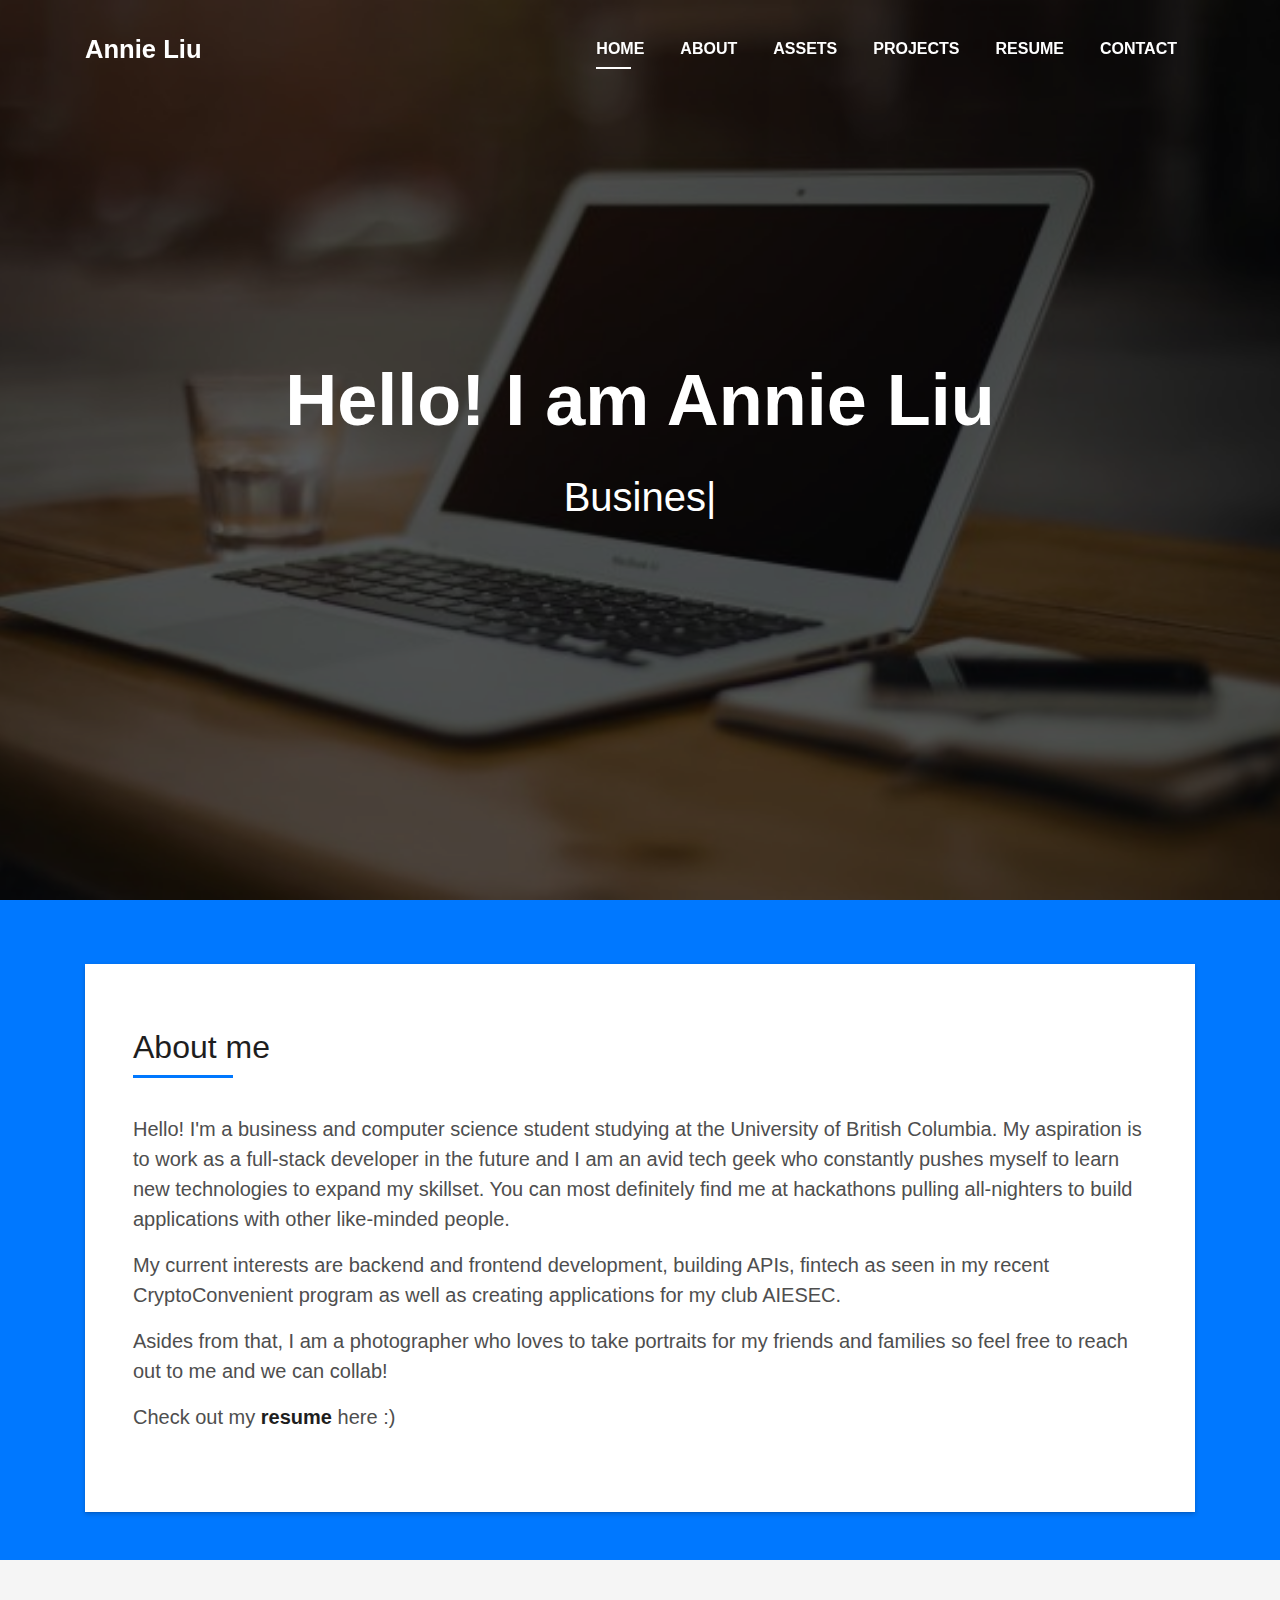
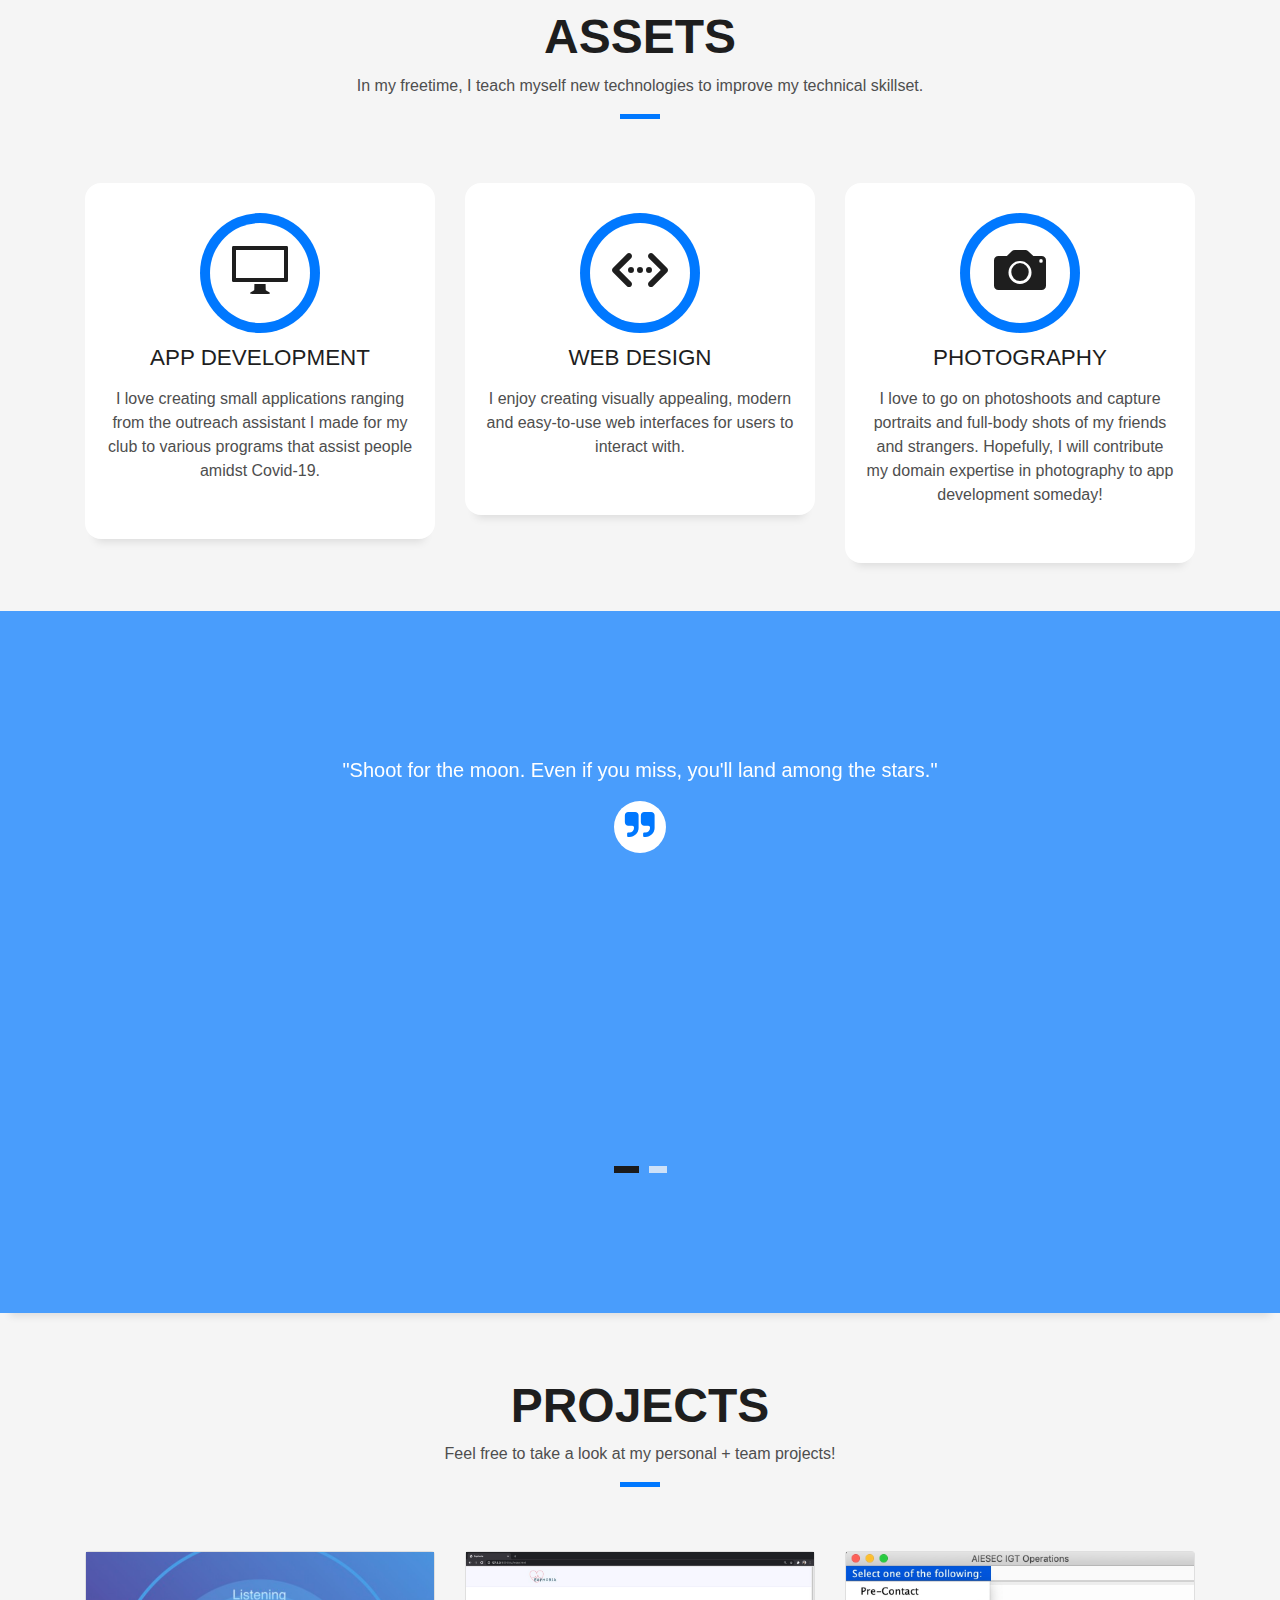
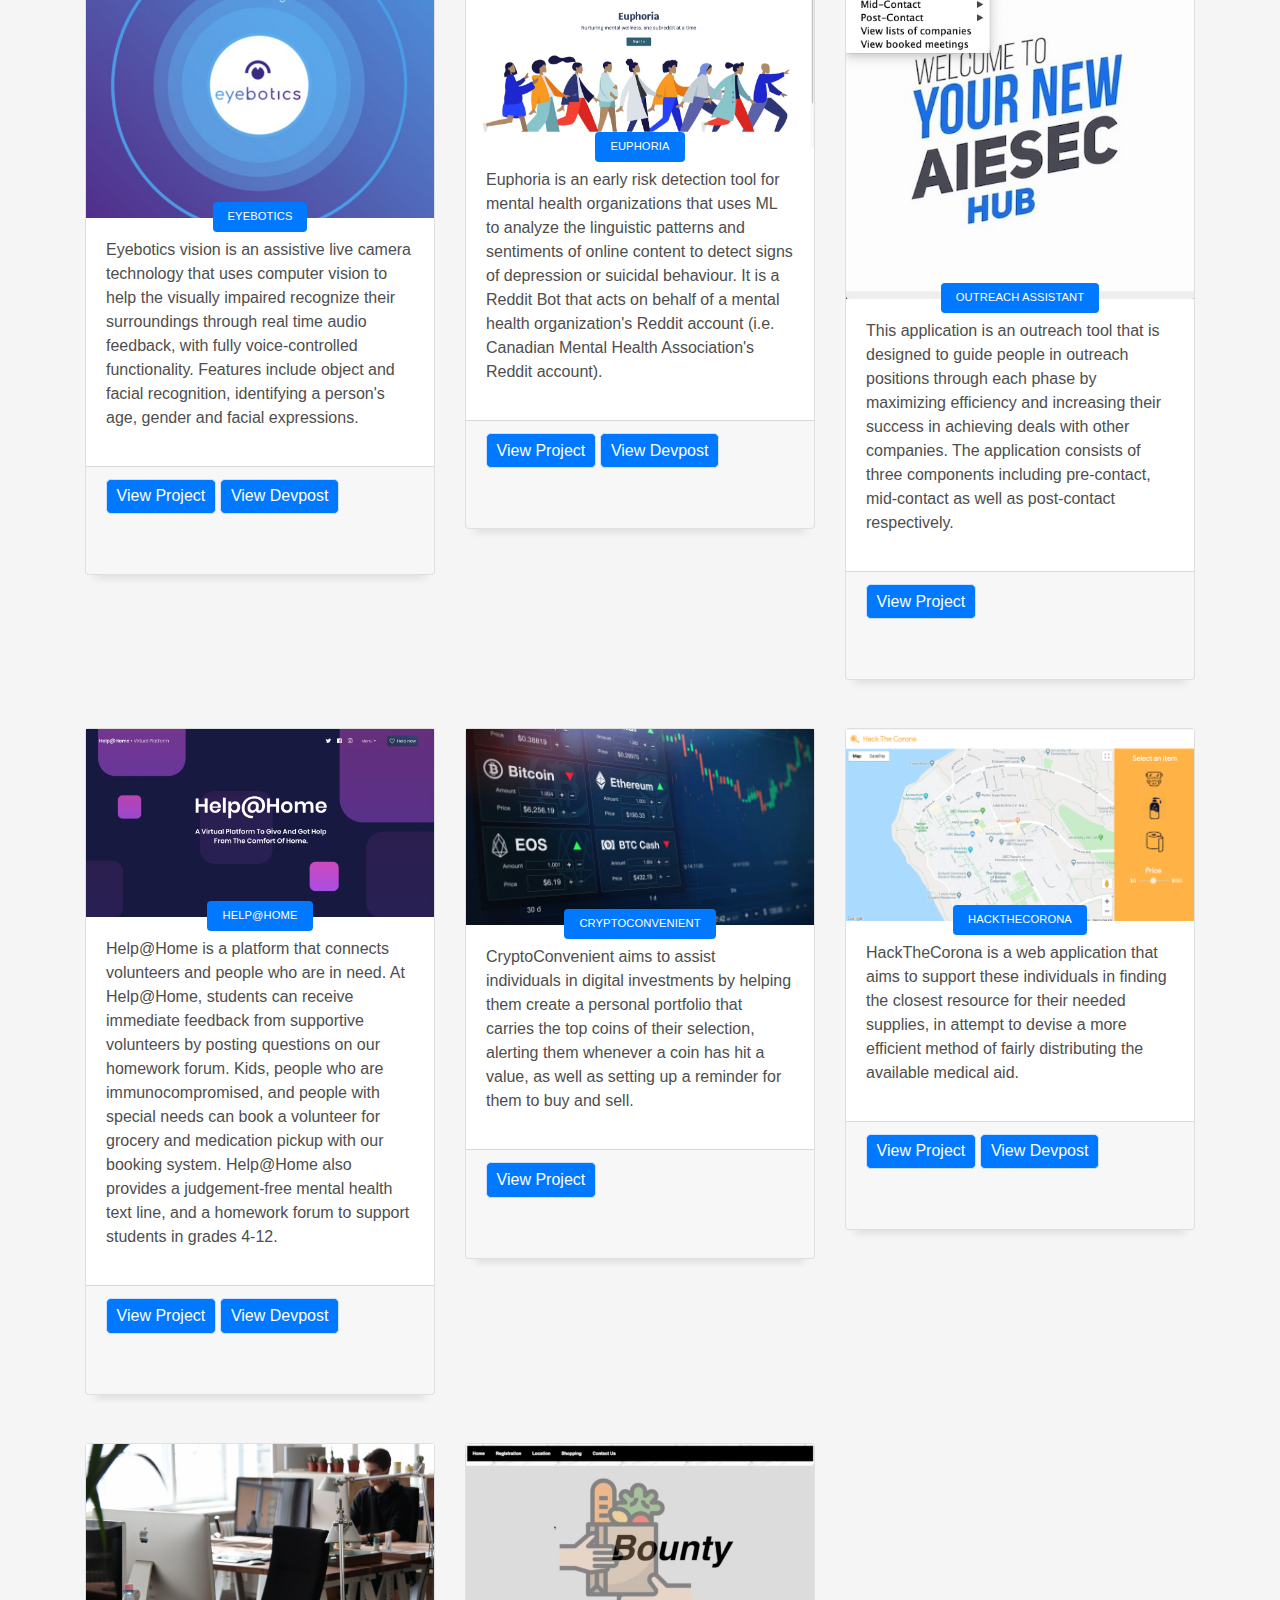
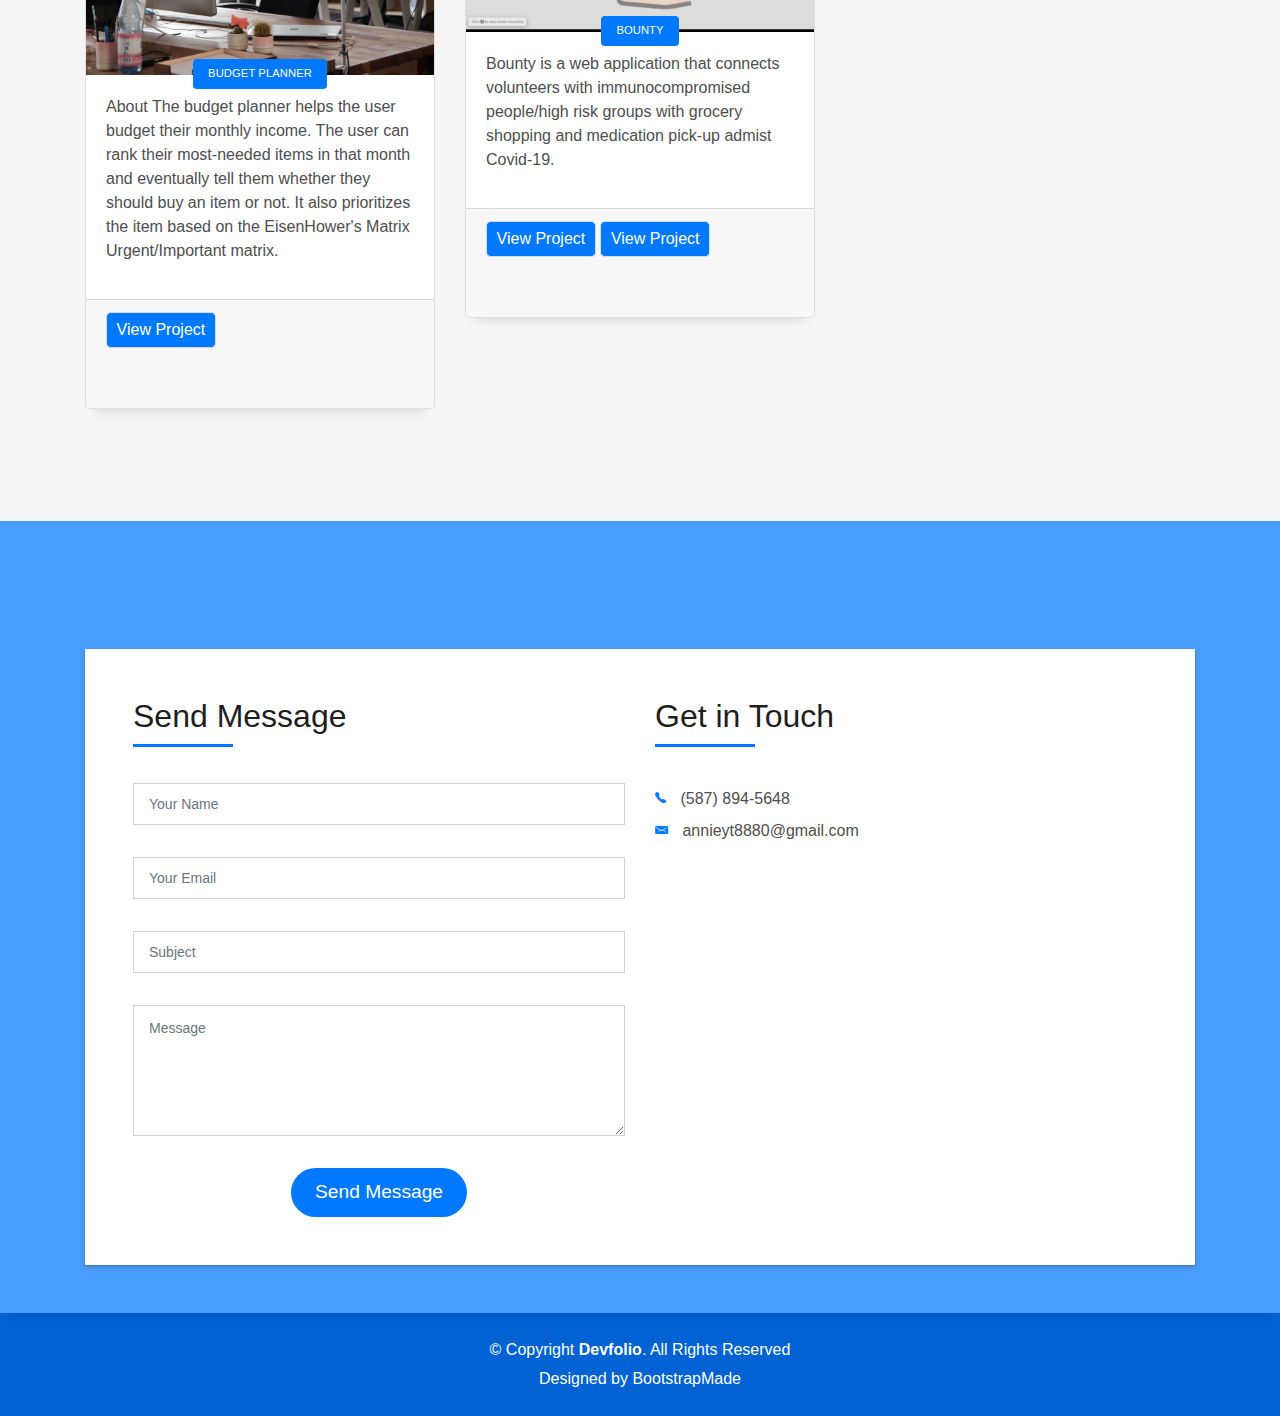
==== commit 4f711945: "updated resumme" ====
--- a/index.html
+++ b/index.html
@@ -239,7 +239,7 @@
                           free to reach out to me and we can collab!
                         </p>
                         <p class="lead">
-                         Check out my <a class="underlineHover bold" href="assets/img/Annie_Liu_Resume copy.pdf">resume</a> here :)
+                         Check out my <a class="underlineHover bold" href="assets/img/Annie_Liu_Resume.pdf">resume</a> here :)
                         </p>
                       </div>
                     </div>
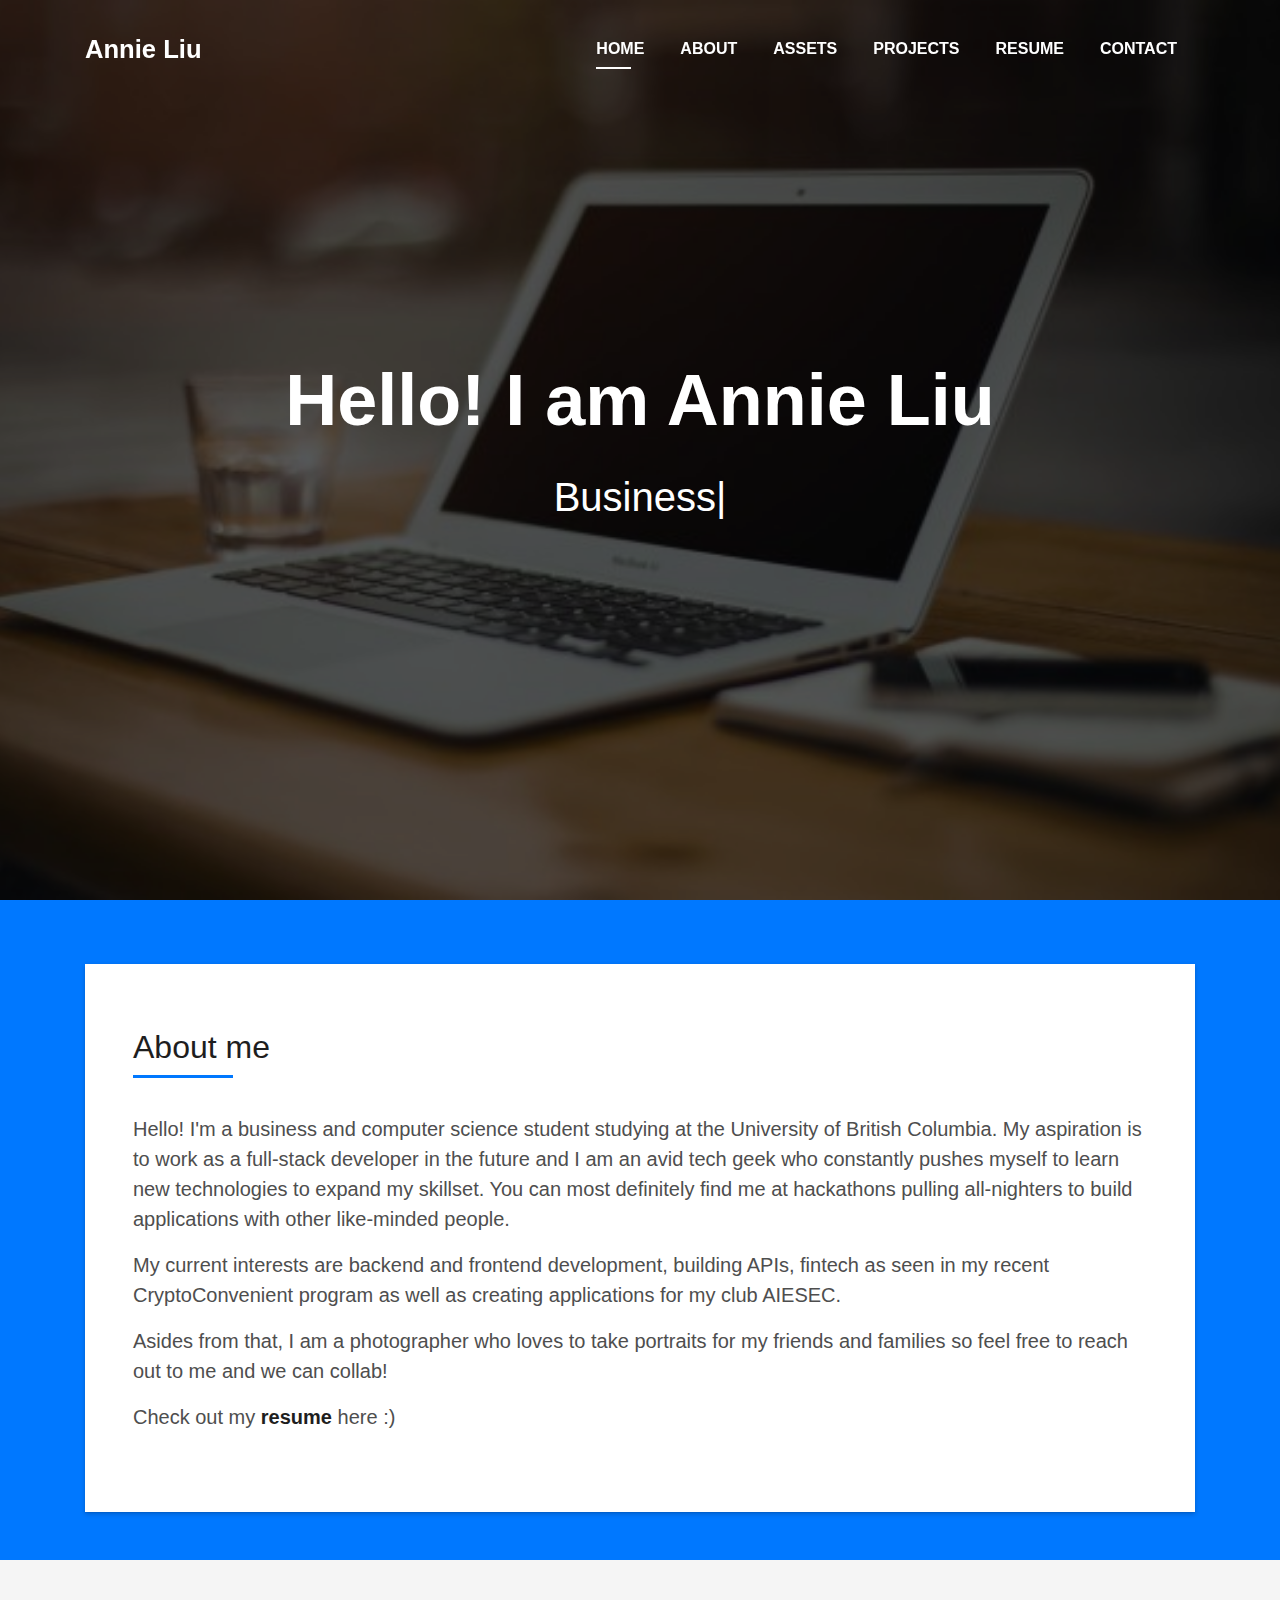
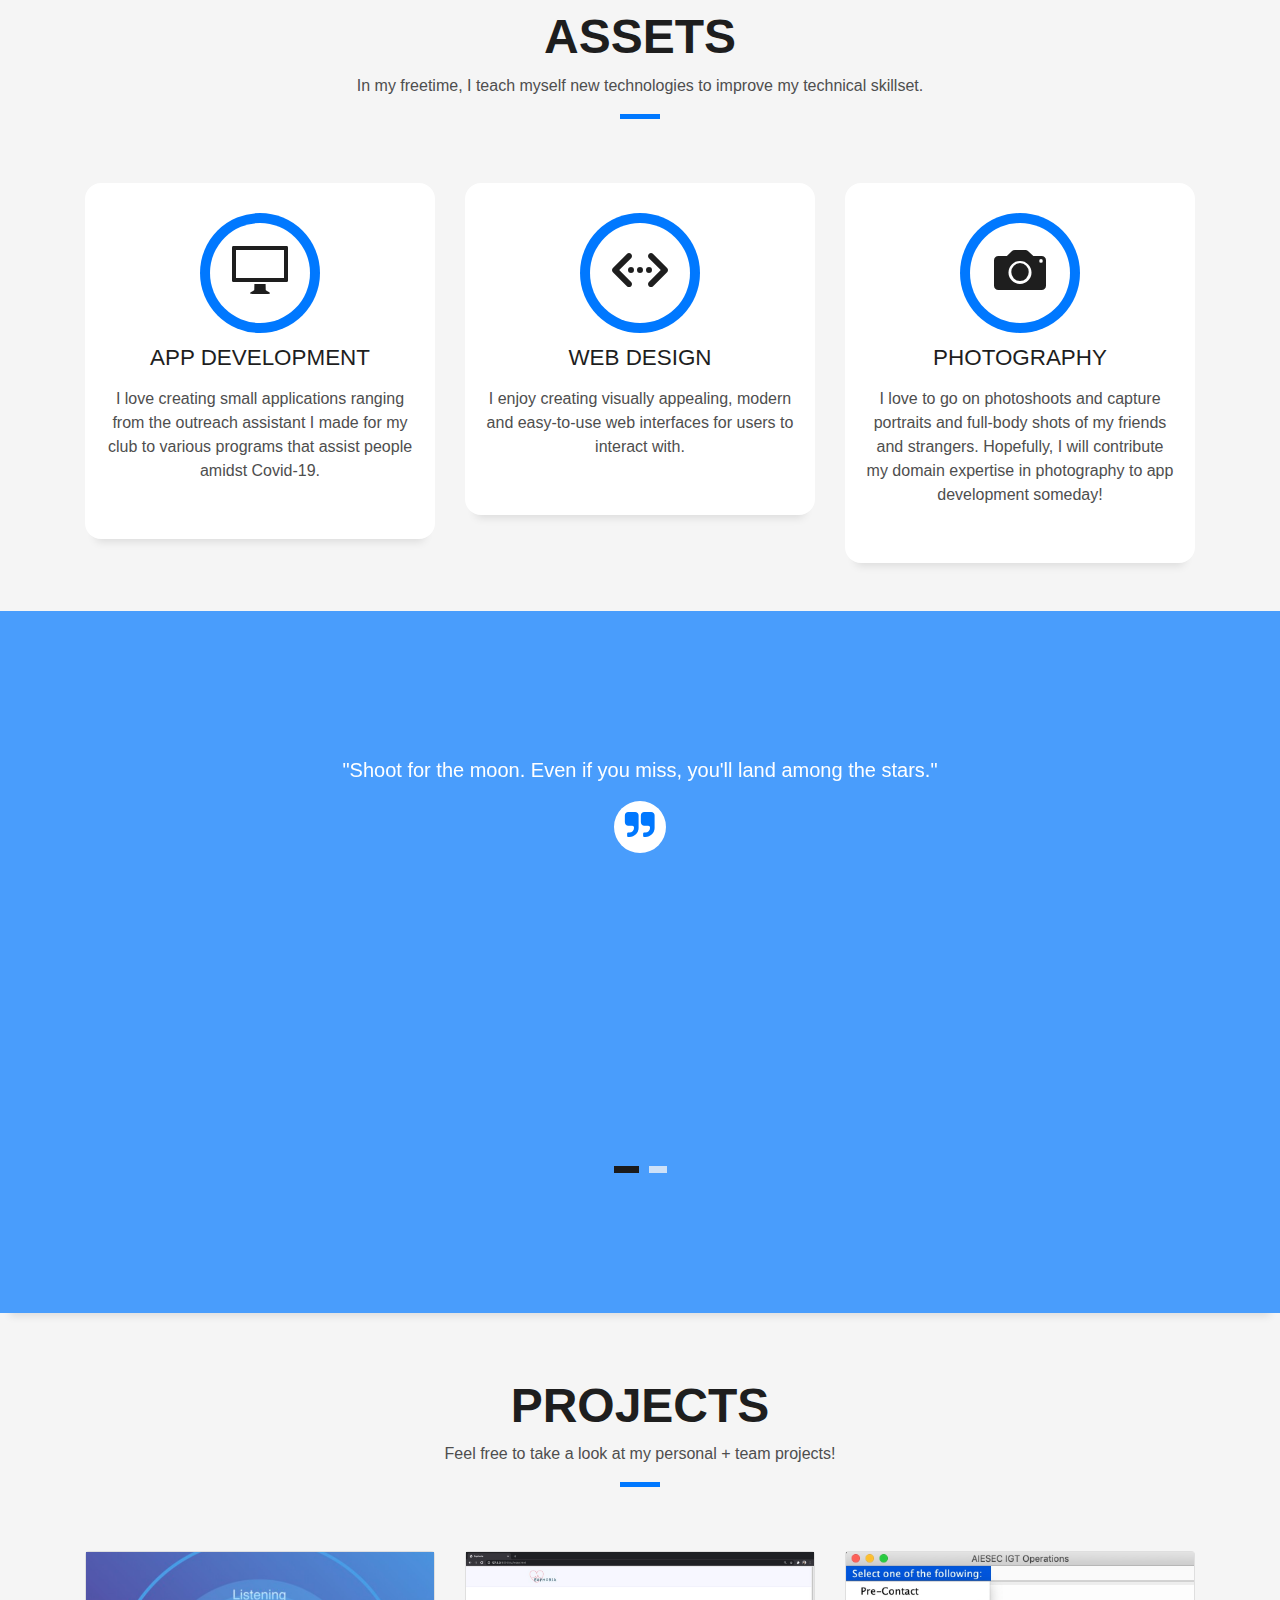
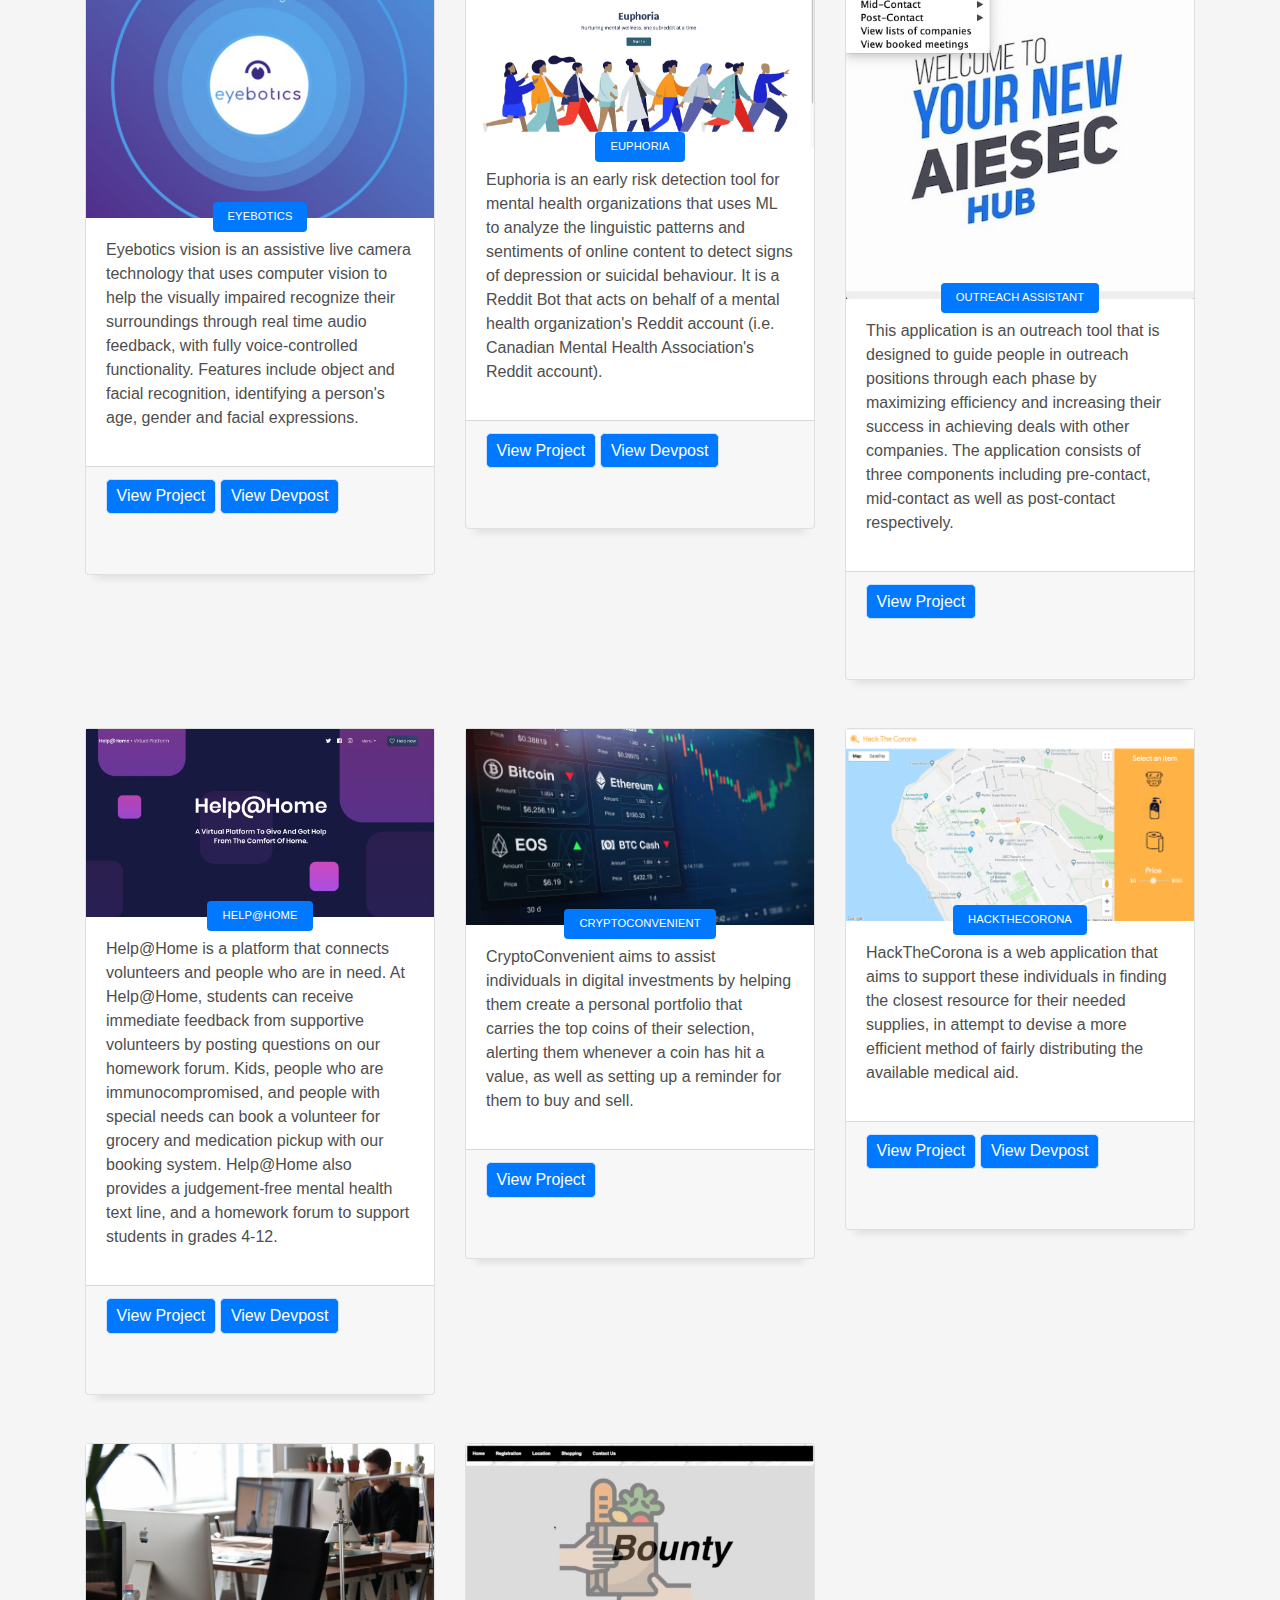
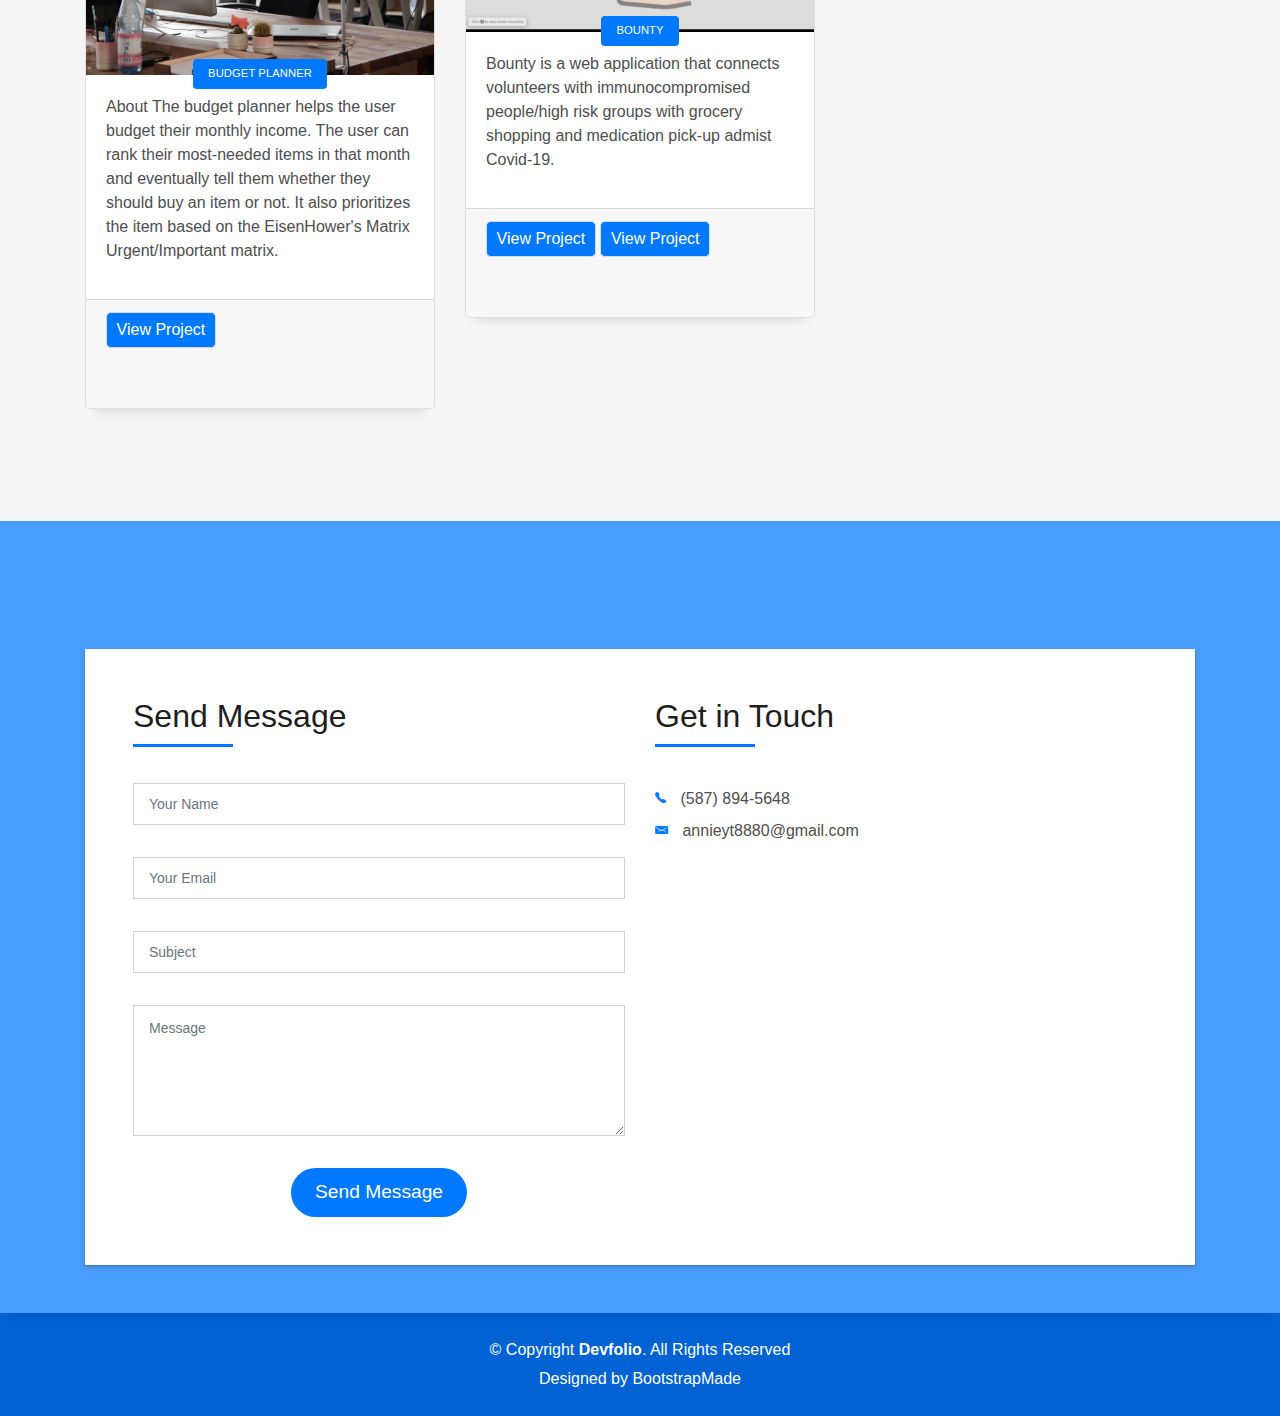
==== commit 87bf4e12: "fixed the resumeb ug" ====
--- a/index.html
+++ b/index.html
@@ -89,7 +89,7 @@
               <a class="nav-link js-scroll" href="#blog">Projects</a>
             </li>
             <li class="nav-item">
-              <a class="nav-link js-scroll" href="assets/img/Annie_Liu_Resume.pdf">Resume</a>
+              <a class="nav-link js-scroll" href="Annie_L_Resume.pdf">Resume</a>
             </li>
             <li class="nav-item">
               <a class="nav-link js-scroll" href="#contact">Contact</a>
@@ -239,7 +239,7 @@
                           free to reach out to me and we can collab!
                         </p>
                         <p class="lead">
-                         Check out my <a class="underlineHover bold" href="assets/img/Annie_Liu_Resume.pdf">resume</a> here :)
+                         Check out my <a class="underlineHover bold" href="Annie_L_Resume.pdf">resume</a> here :)
                         </p>
                       </div>
                     </div>
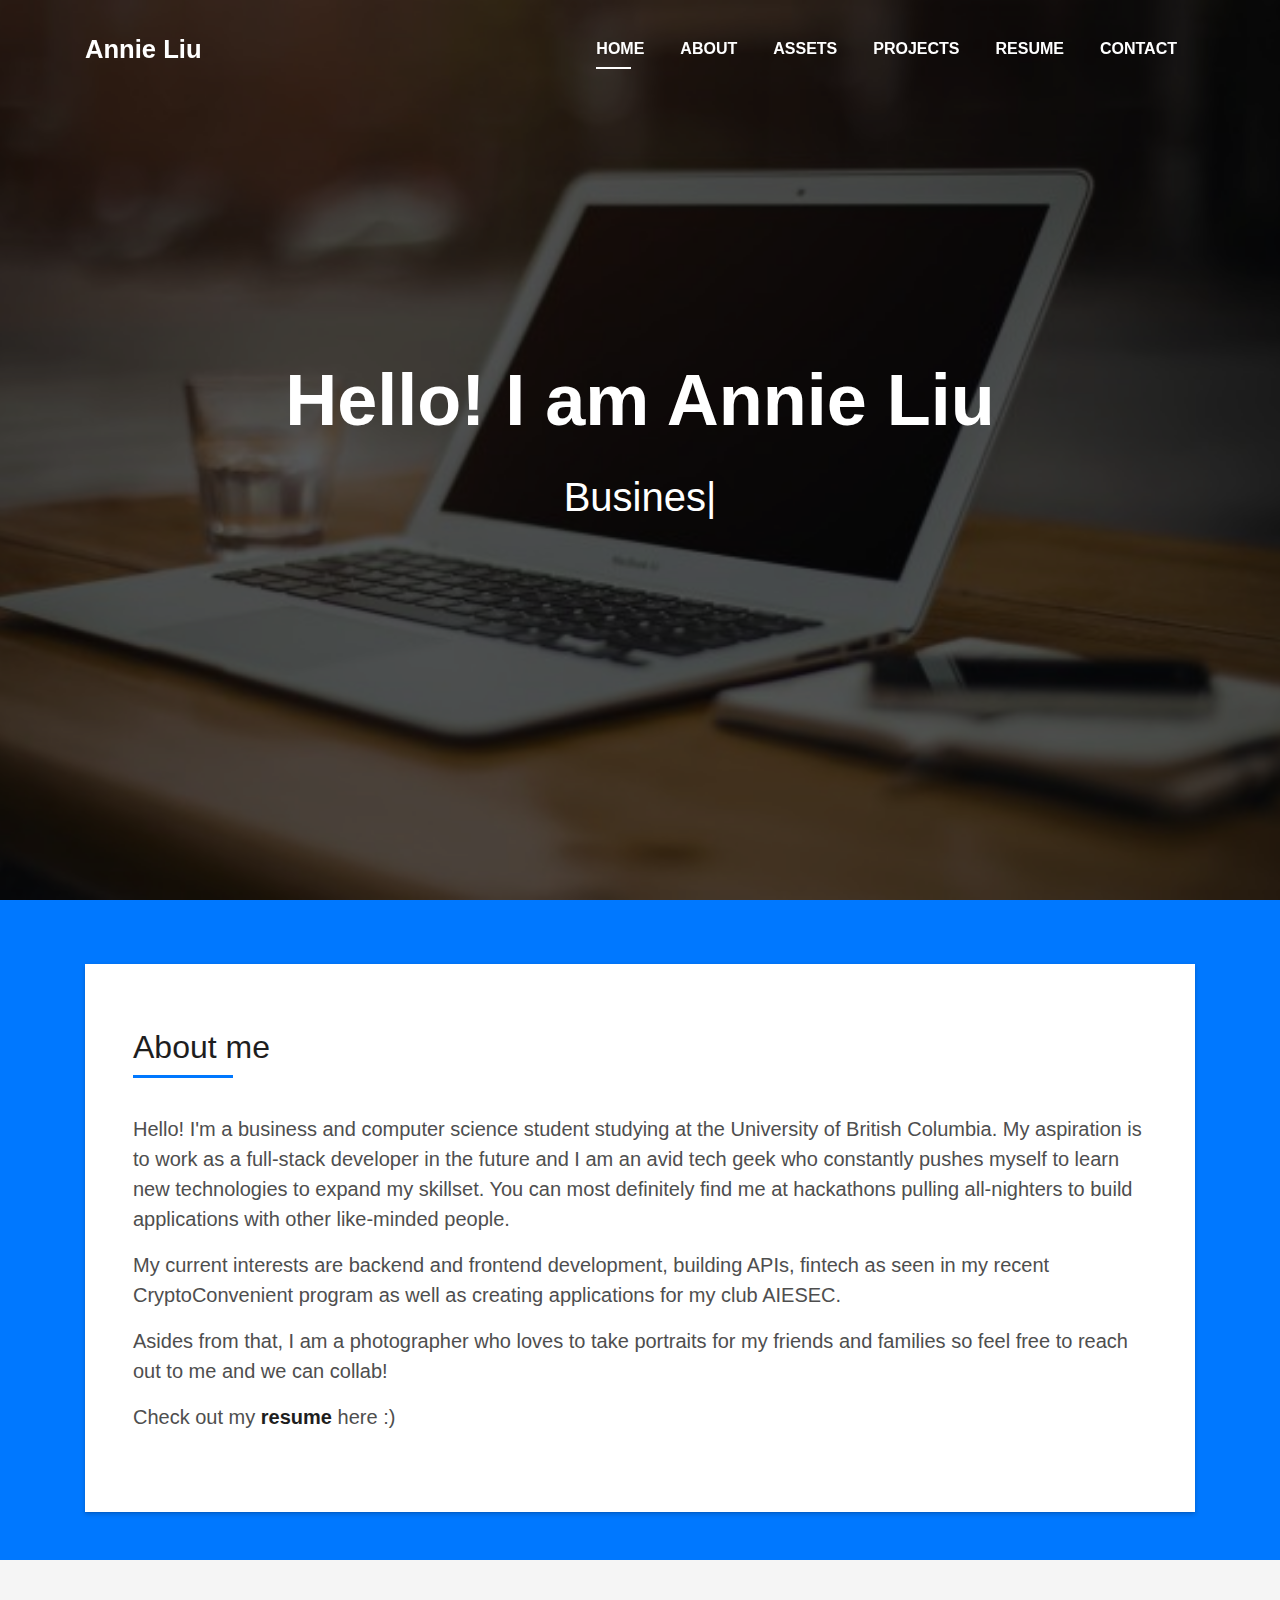
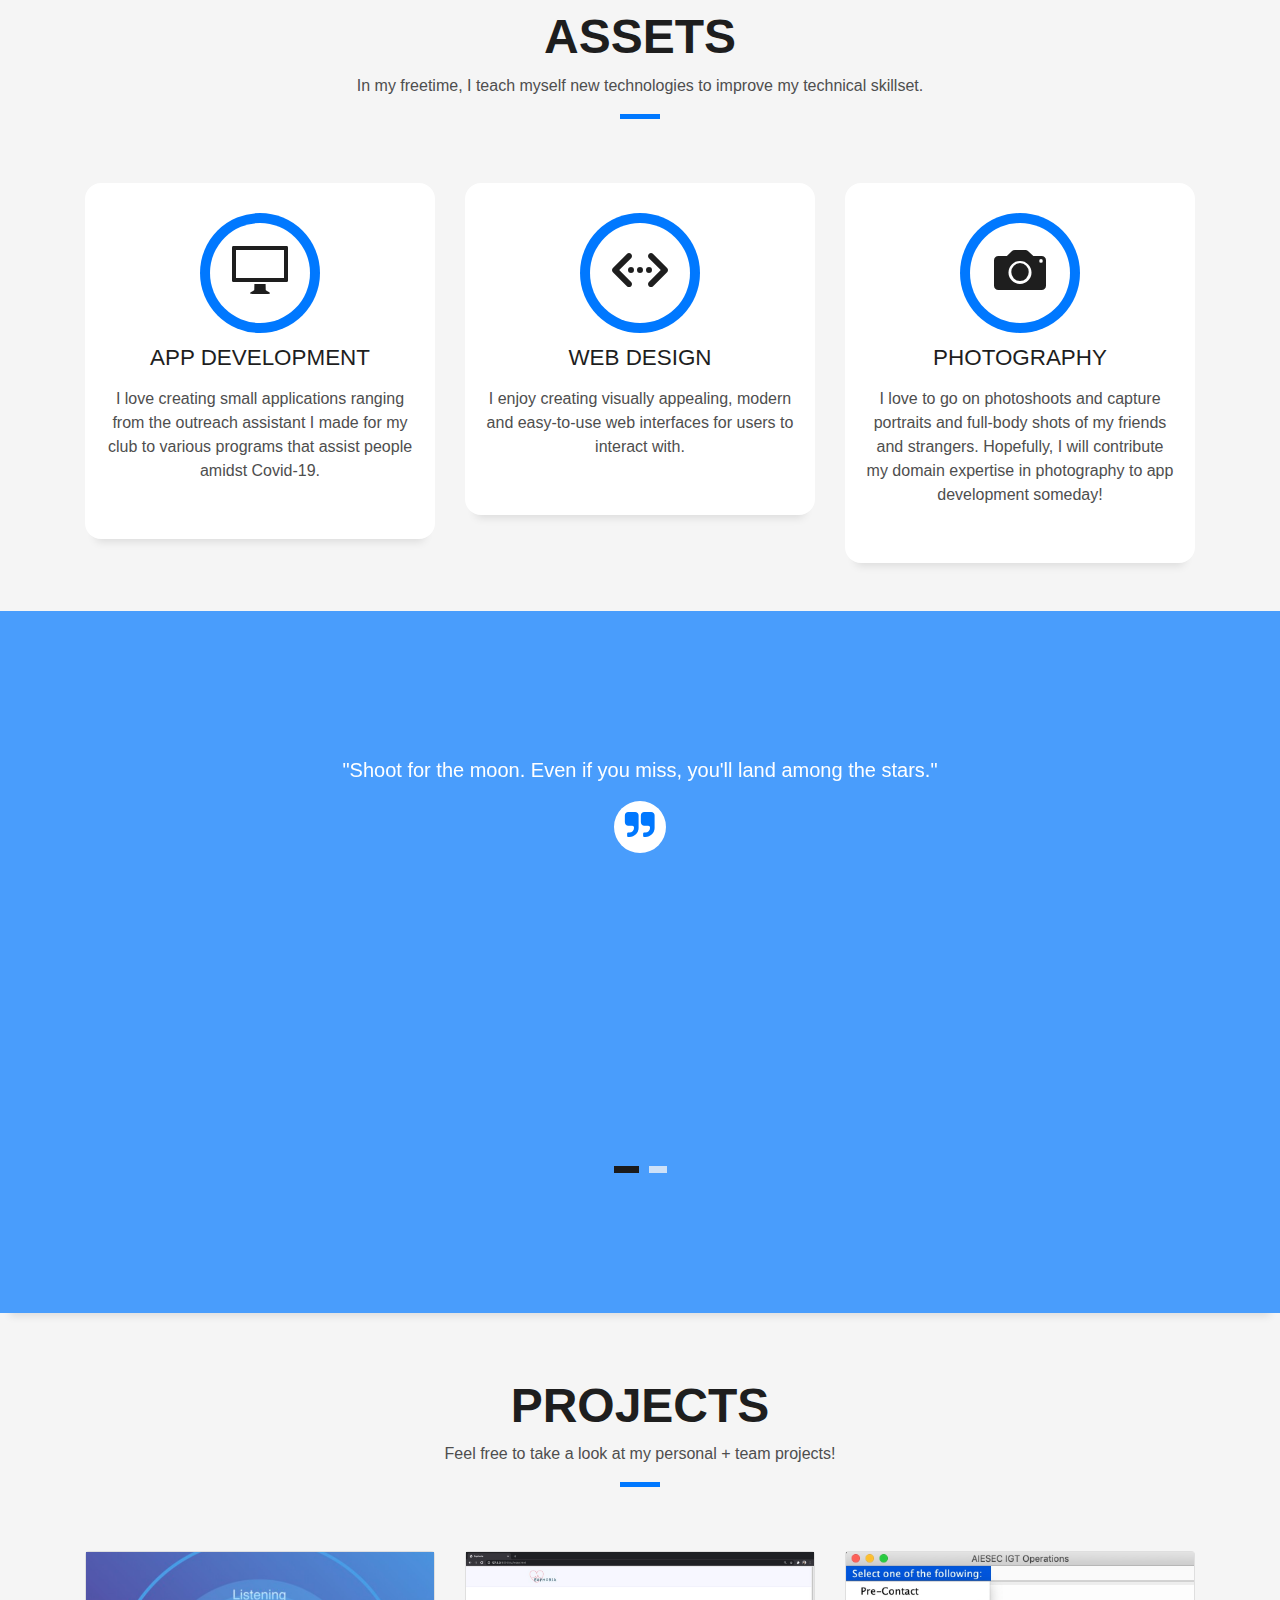
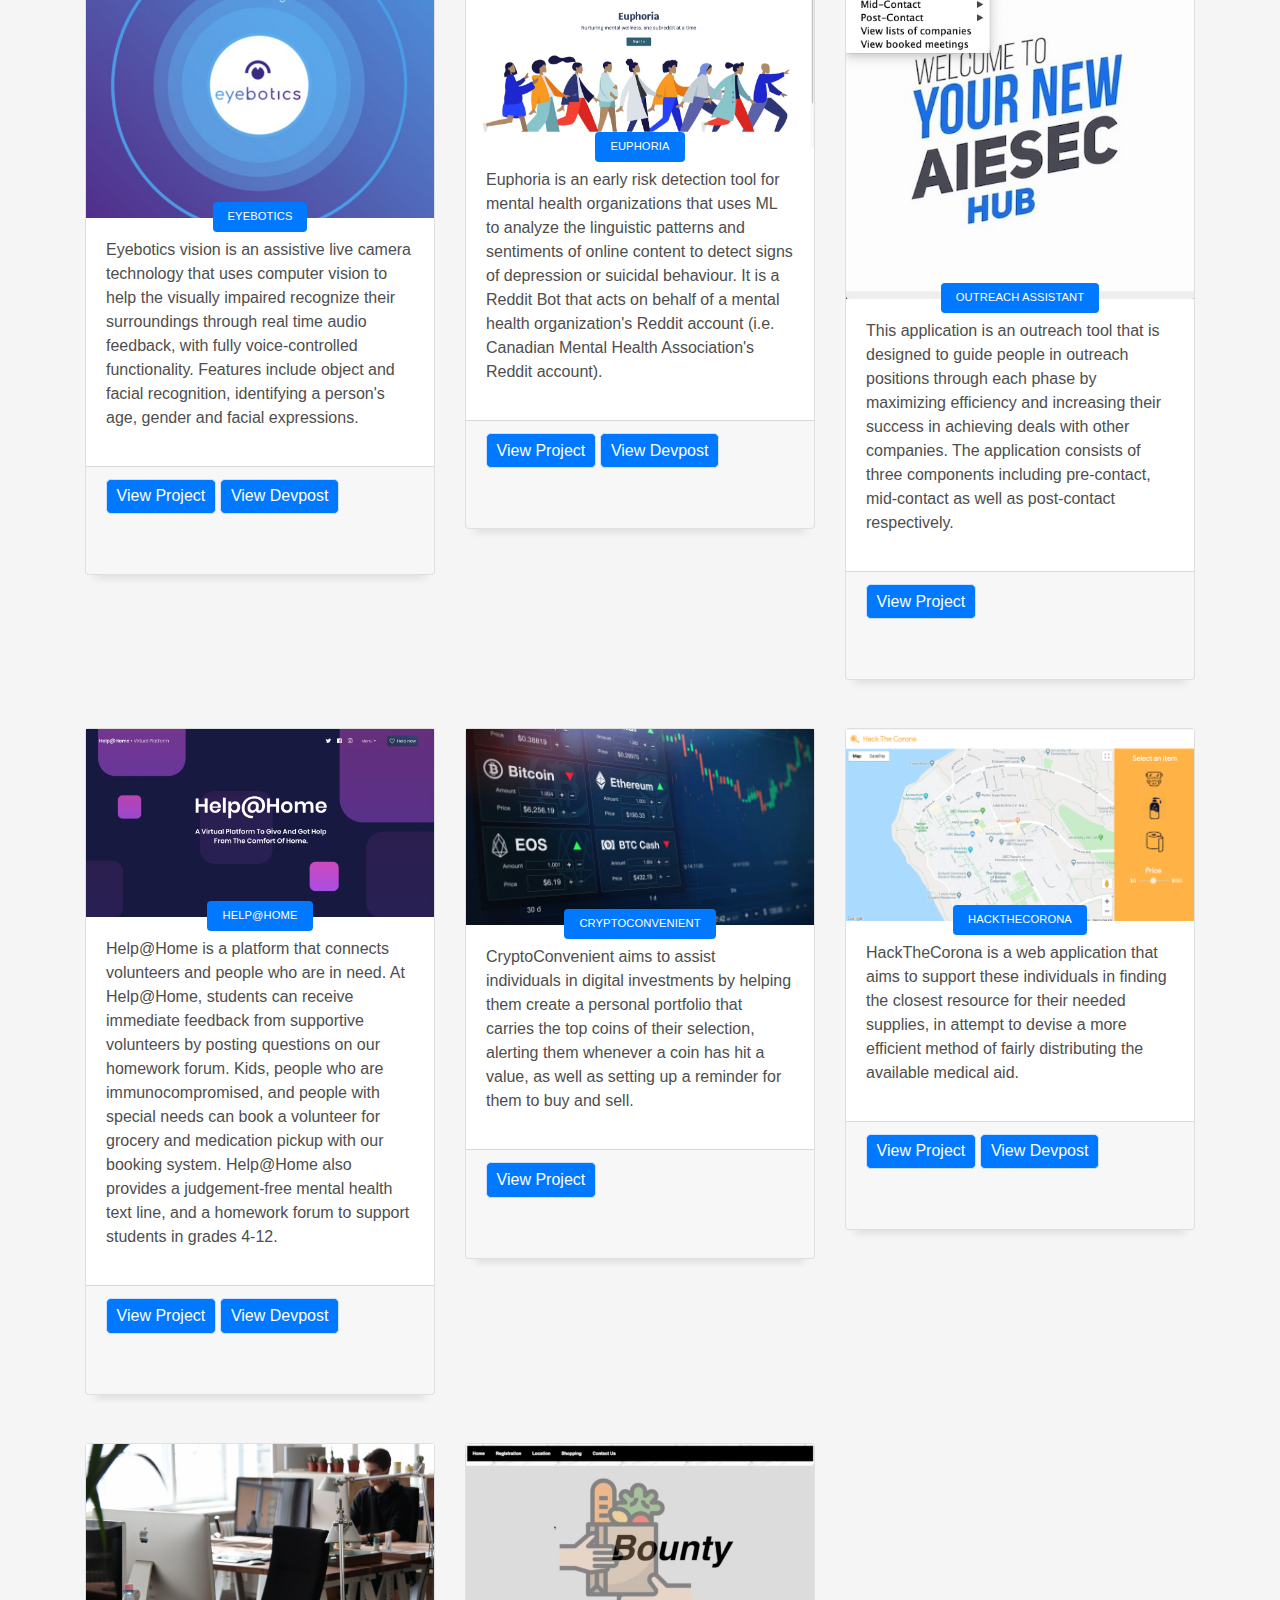
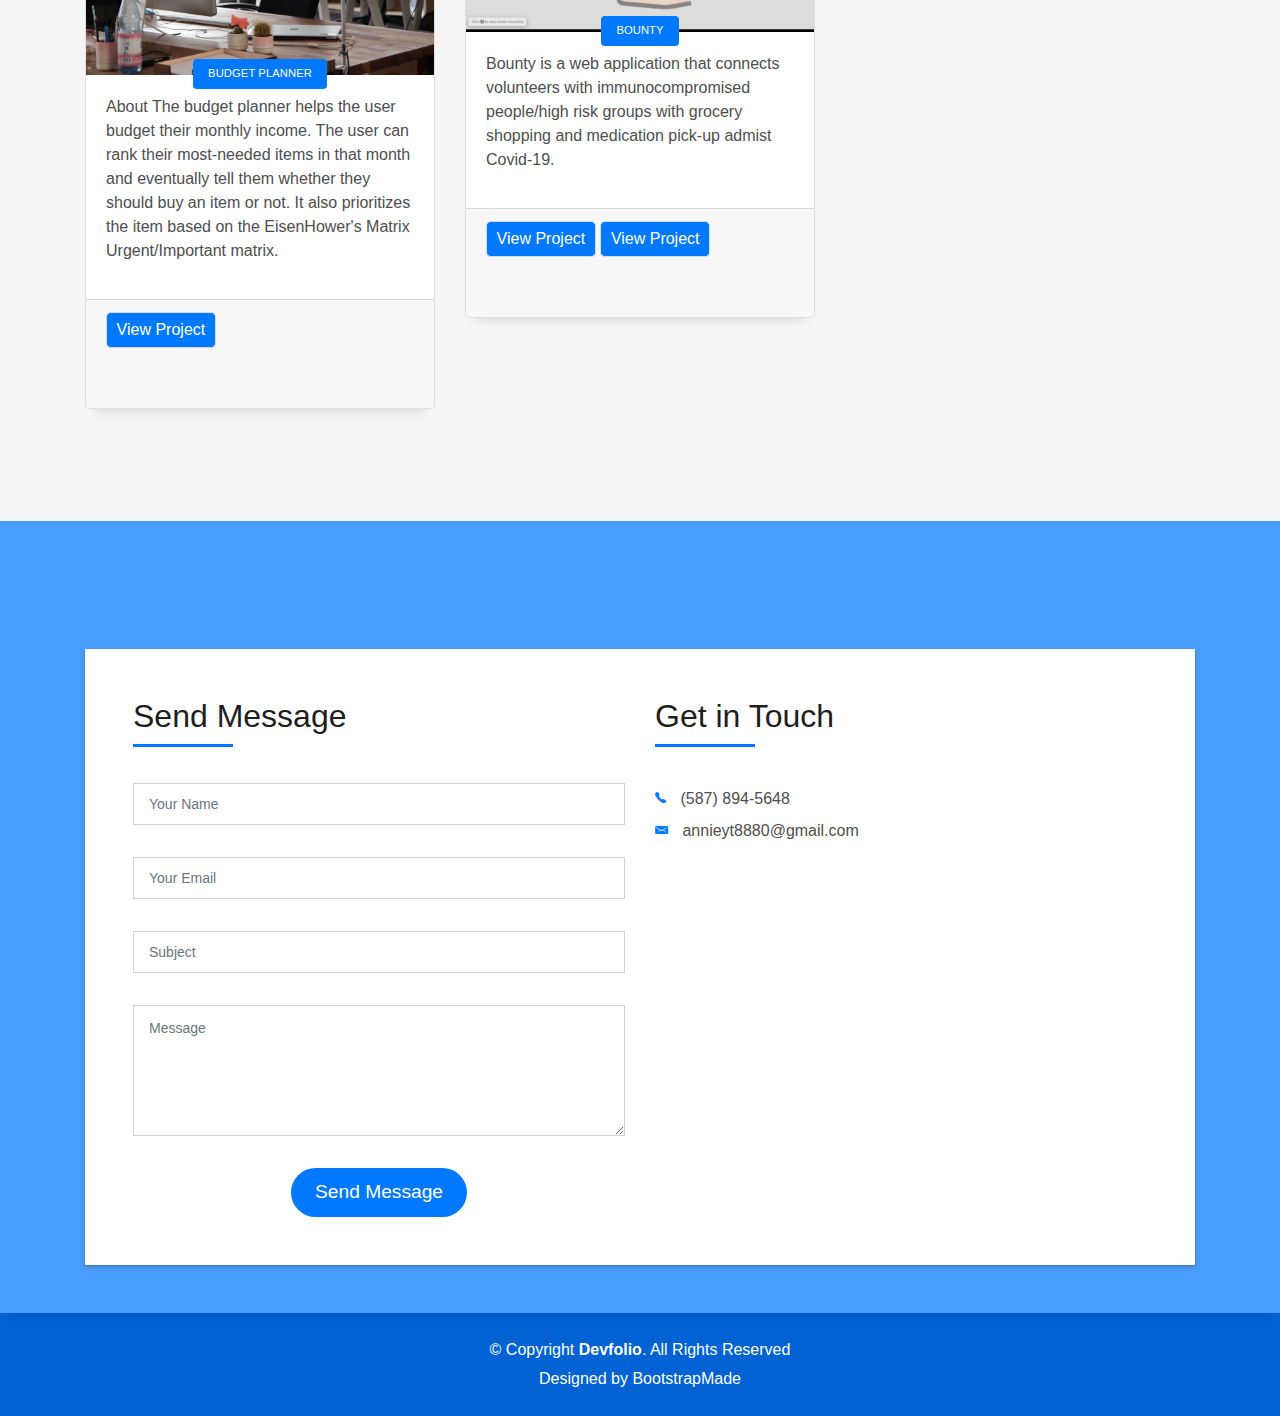
==== commit 4f21fce6: "fix resume" ====
--- a/index.html
+++ b/index.html
@@ -89,7 +89,7 @@
               <a class="nav-link js-scroll" href="#blog">Projects</a>
             </li>
             <li class="nav-item">
-              <a class="nav-link js-scroll" href="Annie_L_Resume.pdf">Resume</a>
+              <a class="nav-link js-scroll" href="Annie_Liu_SWE_Resume.pdf">Resume</a>
             </li>
             <li class="nav-item">
               <a class="nav-link js-scroll" href="#contact">Contact</a>
@@ -239,7 +239,7 @@
                           free to reach out to me and we can collab!
                         </p>
                         <p class="lead">
-                         Check out my <a class="underlineHover bold" href="Annie_L_Resume.pdf">resume</a> here :)
+                         Check out my <a class="underlineHover bold" href="Annie_Liu_SWE_Resume.pdf">resume</a> here :)
                         </p>
                       </div>
                     </div>
@@ -696,7 +696,7 @@
             <div class="col-md-4">
               <div class="card card-blog">
                 <div class="card-img">
-                  <a href="blog-single.html"
+                  <a 
                     ><img src="assets/img/eyeboticshacks.png" alt="" class="img-fluid"
                   /></a>
                 </div>
@@ -751,7 +751,7 @@
             <div class="col-md-4">
               <div class="card card-blog">
                 <div class="card-img">
-                  <a href="blog-single.html"
+                  <a 
                     ><img src="assets/img/euphoria.JPG" alt="" class="img-fluid"
                   /></a>
                 </div>
@@ -797,7 +797,7 @@
             <div class="col-md-4">
               <div class="card card-blog">
                 <div class="card-img">
-                  <a href="blog-single.html"
+                  <a
                     ><img src="assets/img/outreachAssistant.jpg" alt="" class="img-fluid"
                   /></a>
                 </div>
@@ -838,7 +838,7 @@
             <div class="col-md-4">
               <div class="card card-blog">
                 <div class="card-img">
-                  <a href="blog-single.html"
+                  <a 
                     ><img src="assets/img/HelpAtHome.jpg" alt="" class="img-fluid"
                   /></a>
                 </div>
@@ -881,7 +881,7 @@
             <div class="col-md-4">
               <div class="card card-blog">
                 <div class="card-img">
-                  <a href="blog-single.html"
+                  <a 
                     ><img src="assets/img/cryptocurrency.jpg" alt="" class="img-fluid"
                   /></a>
                 </div>
@@ -922,7 +922,8 @@
             <div class="col-md-4">
               <div class="card card-blog">
                 <div class="card-img">
-                  <a href="blog-single.html"
+                  <a 
+                
                     ><img src="assets/img/hackthecorona.png" alt="" class="img-fluid"
                   /></a>
                 </div>
@@ -967,7 +968,7 @@
             <div class="col-md-4">
               <div class="card card-blog">
                 <div class="card-img">
-                  <a href="blog-single.html"
+                  <a 
                     ><img src="assets/img/post-3.jpg" alt="" class="img-fluid"
                   /></a>
                 </div>
@@ -1007,7 +1008,7 @@
             <div class="col-md-4">
               <div class="card card-blog">
                 <div class="card-img">
-                  <a href="blog-single.html"
+                  <a 
                     ><img src="assets/img/Bounty.jpg" alt="" class="img-fluid"
                   /></a>
                 </div>
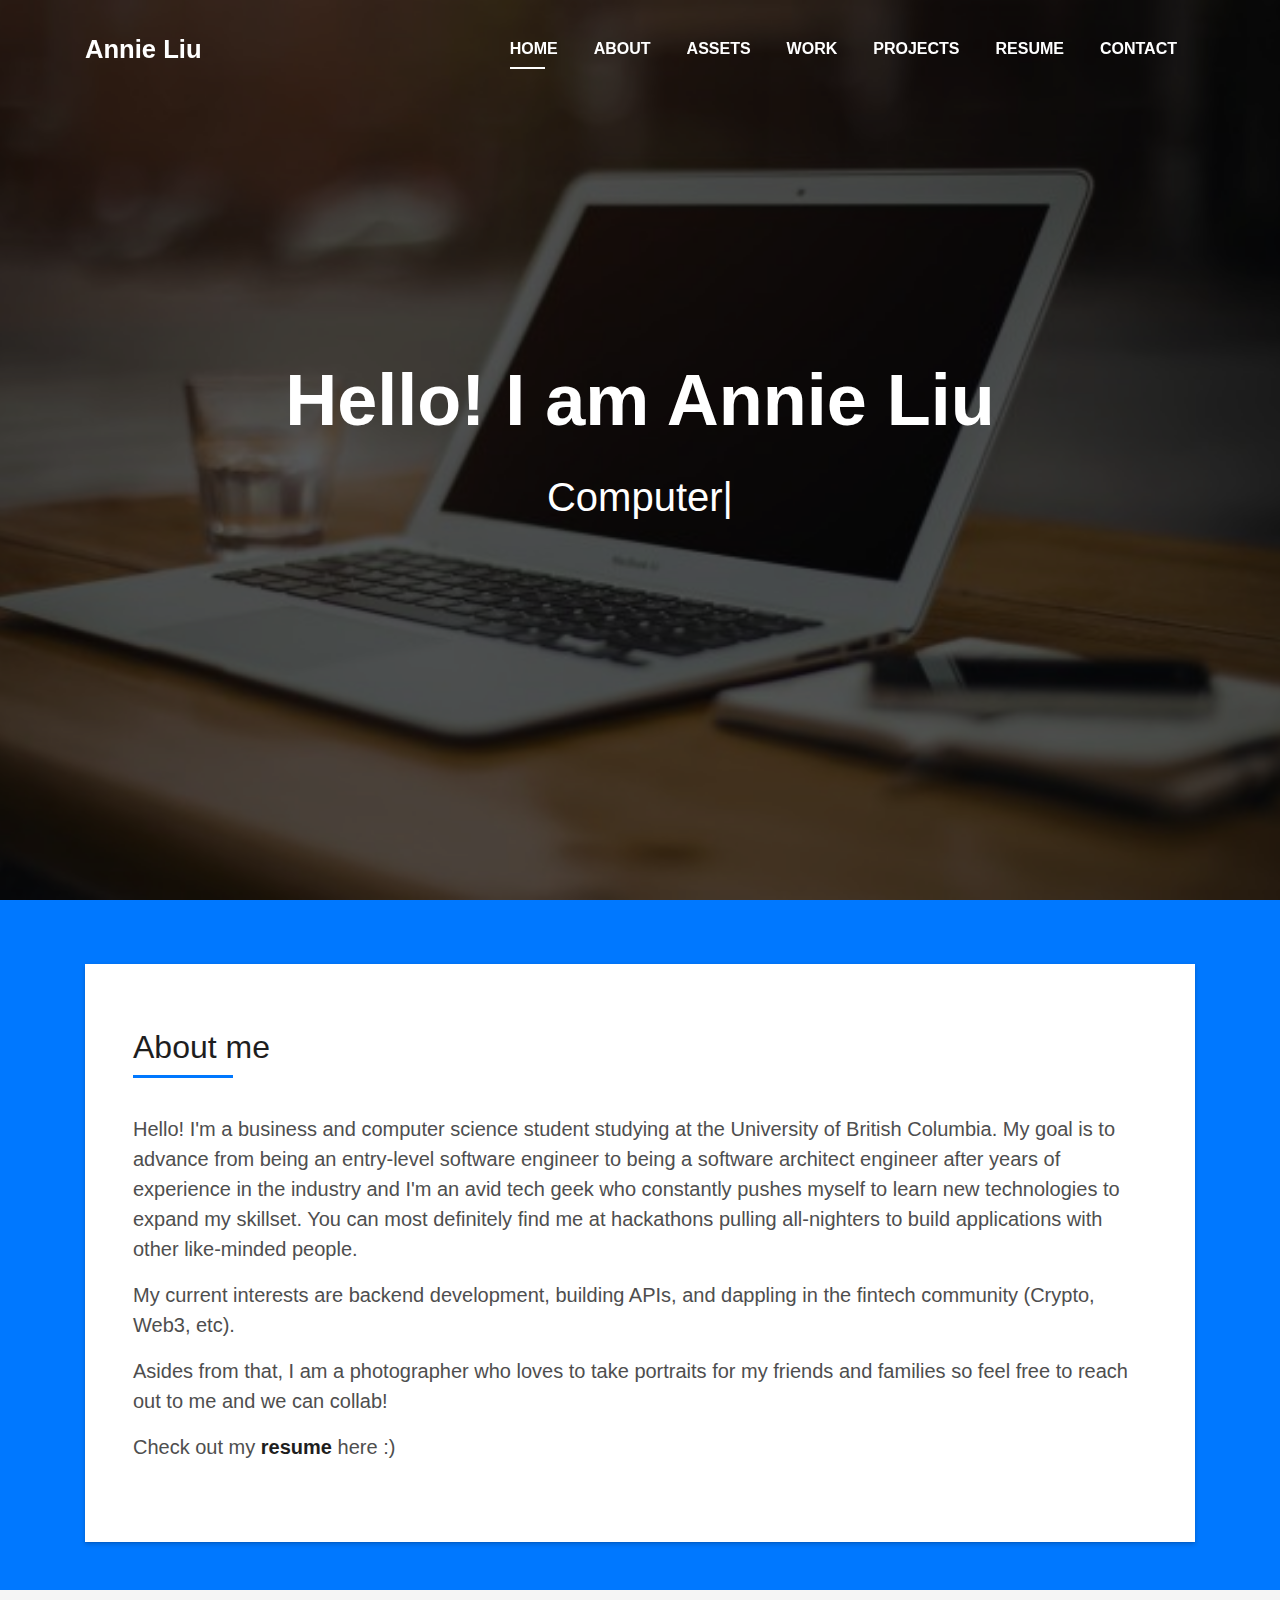
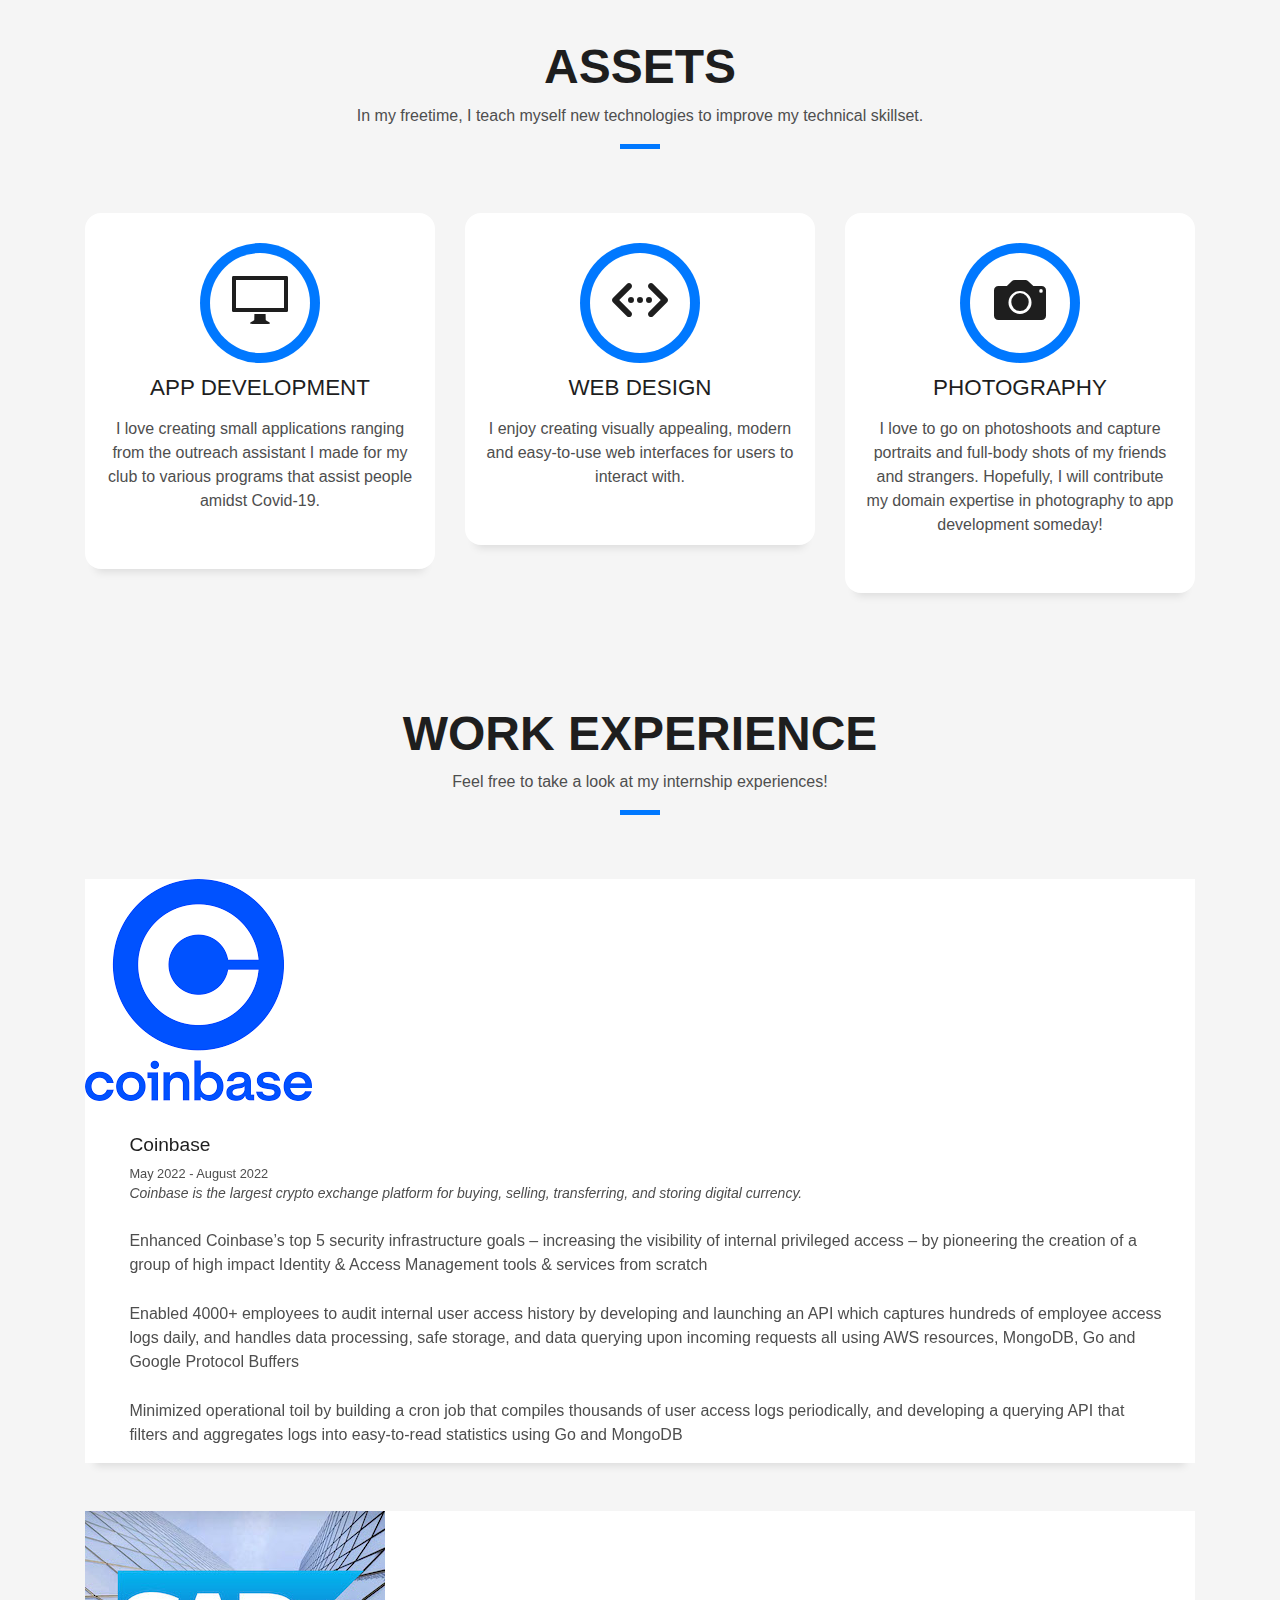
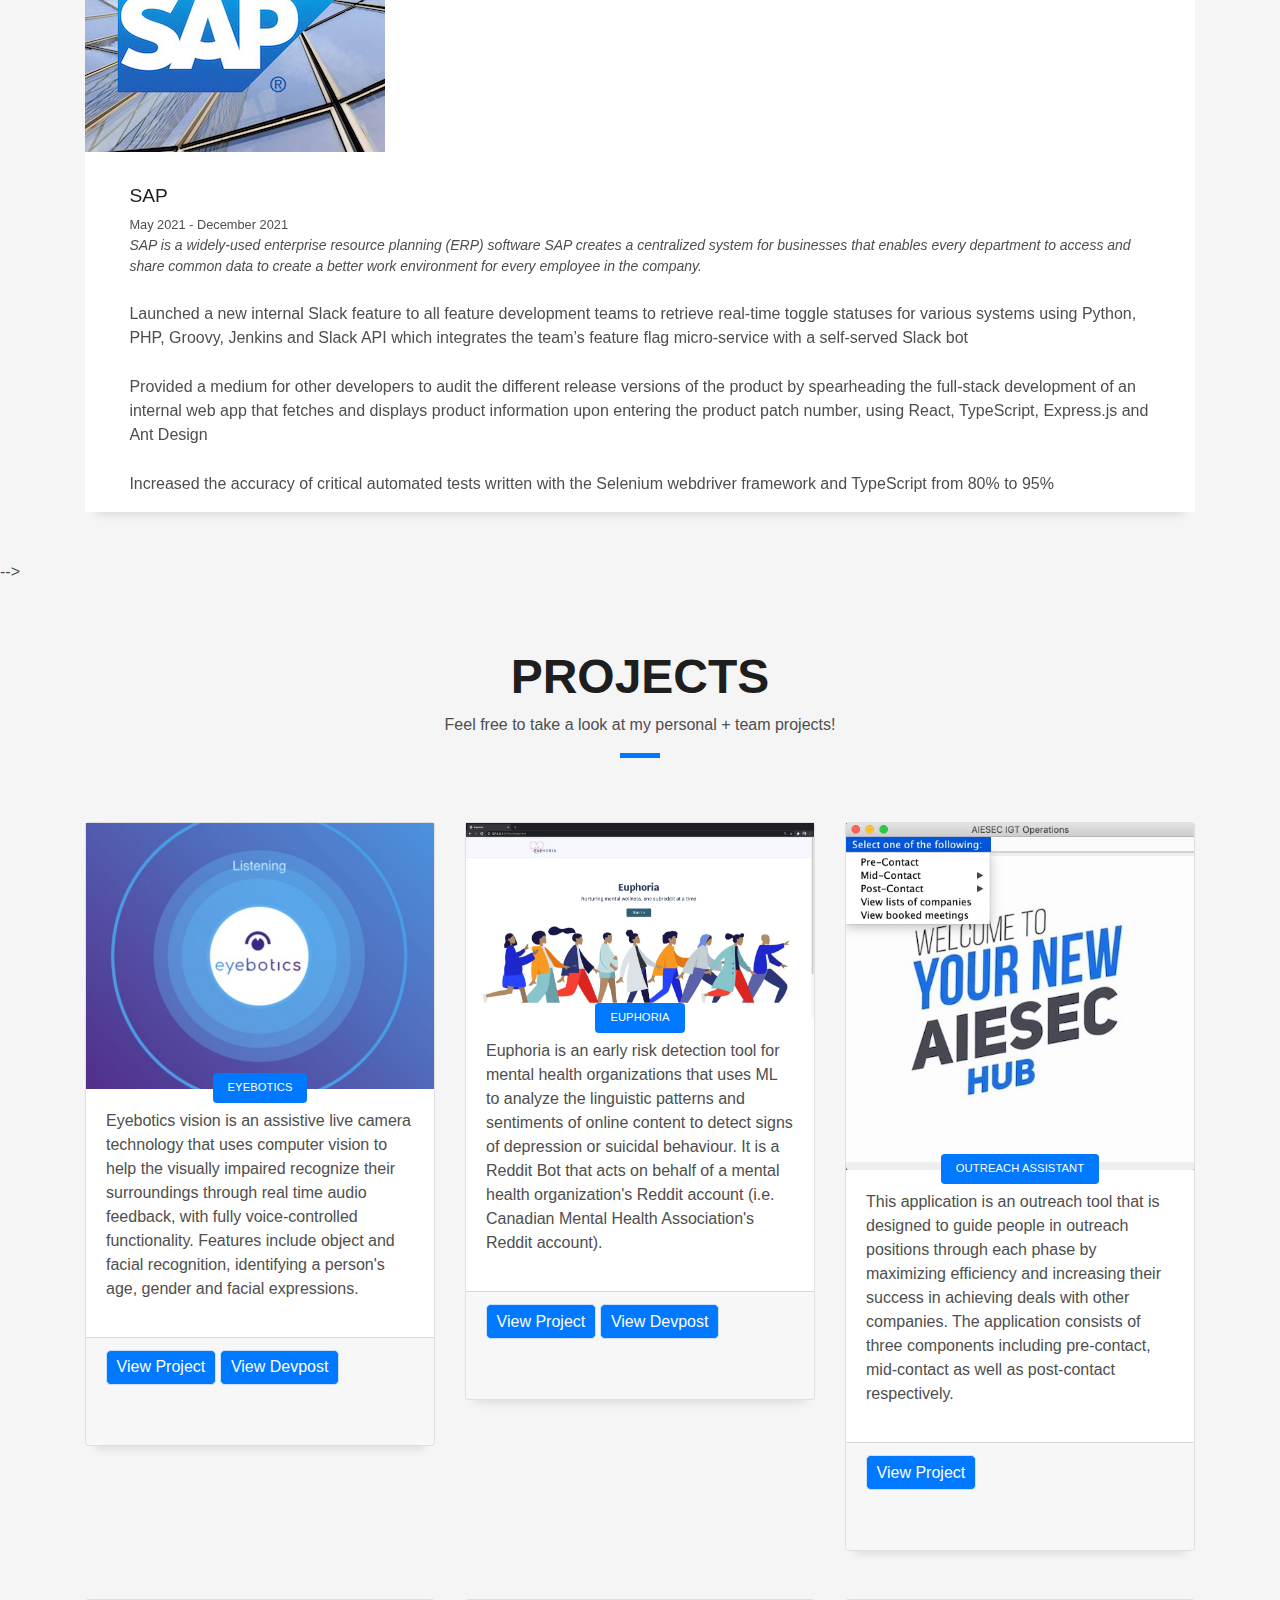
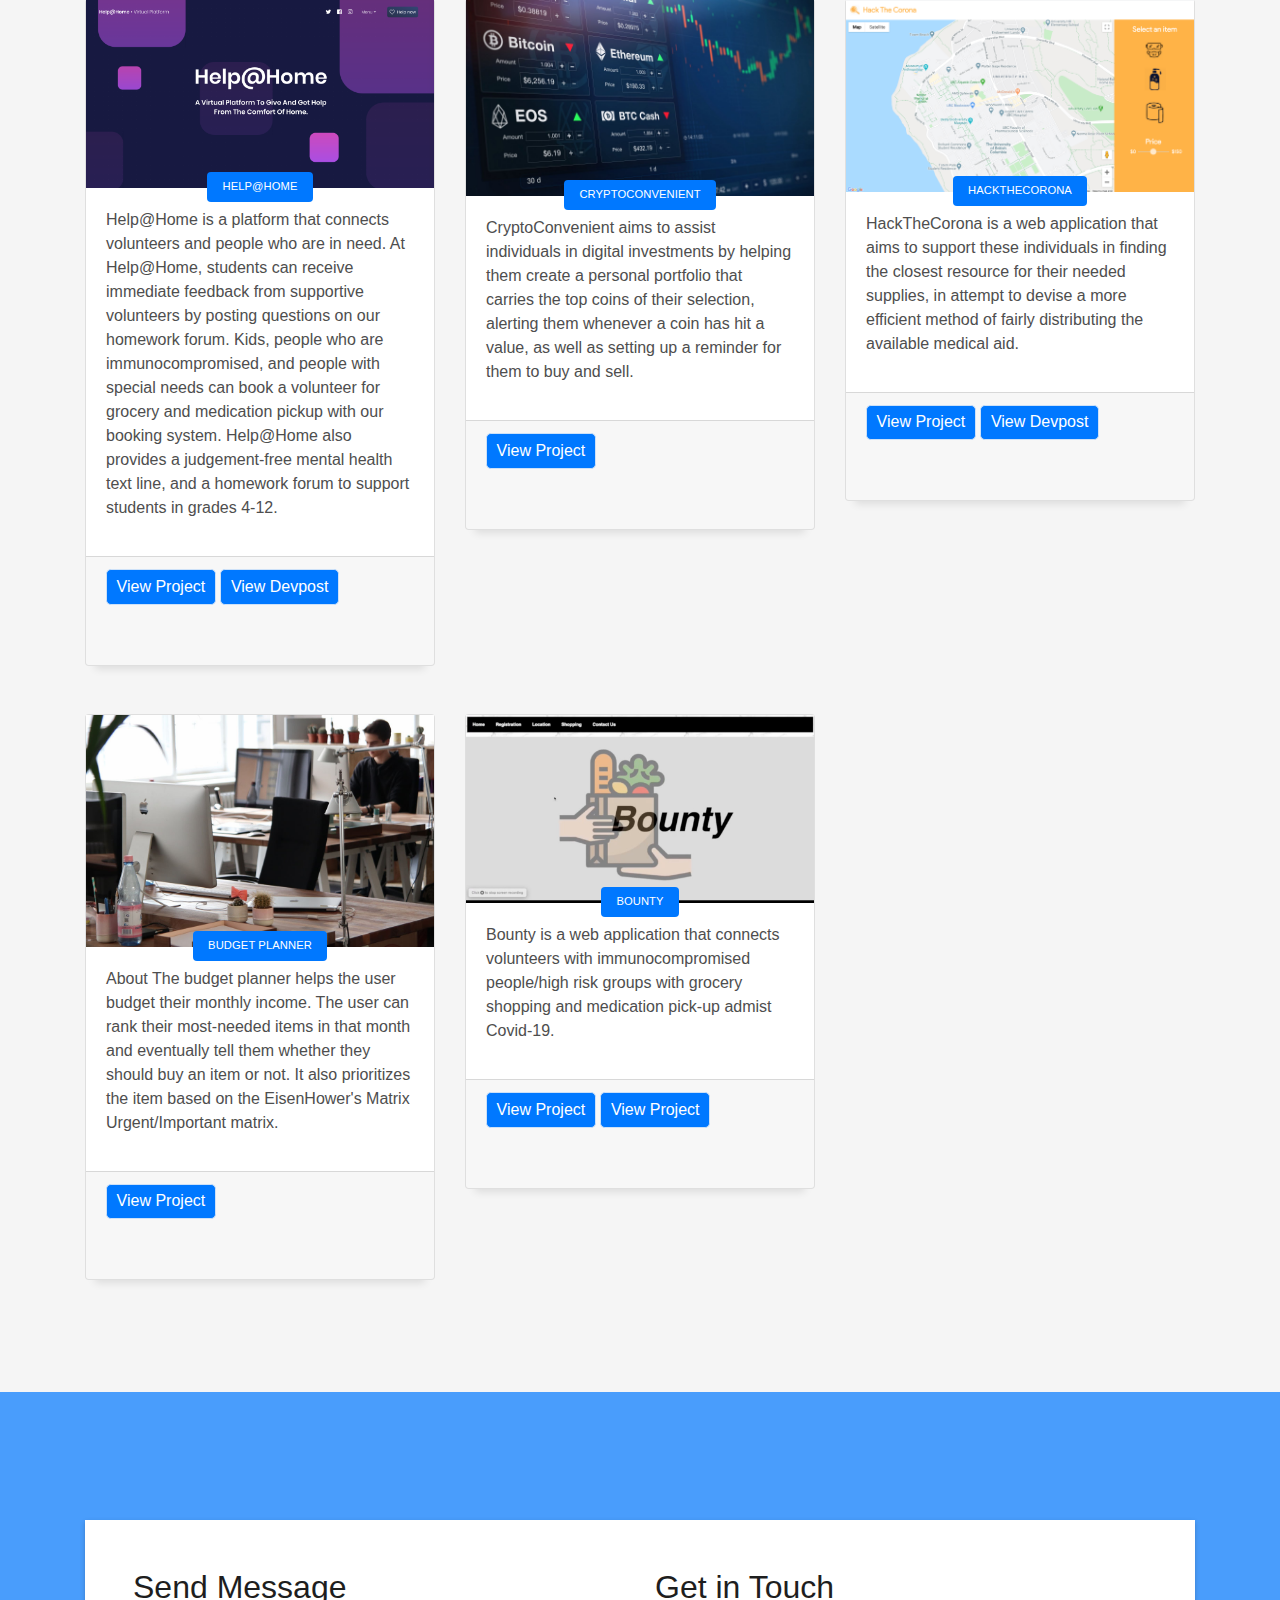
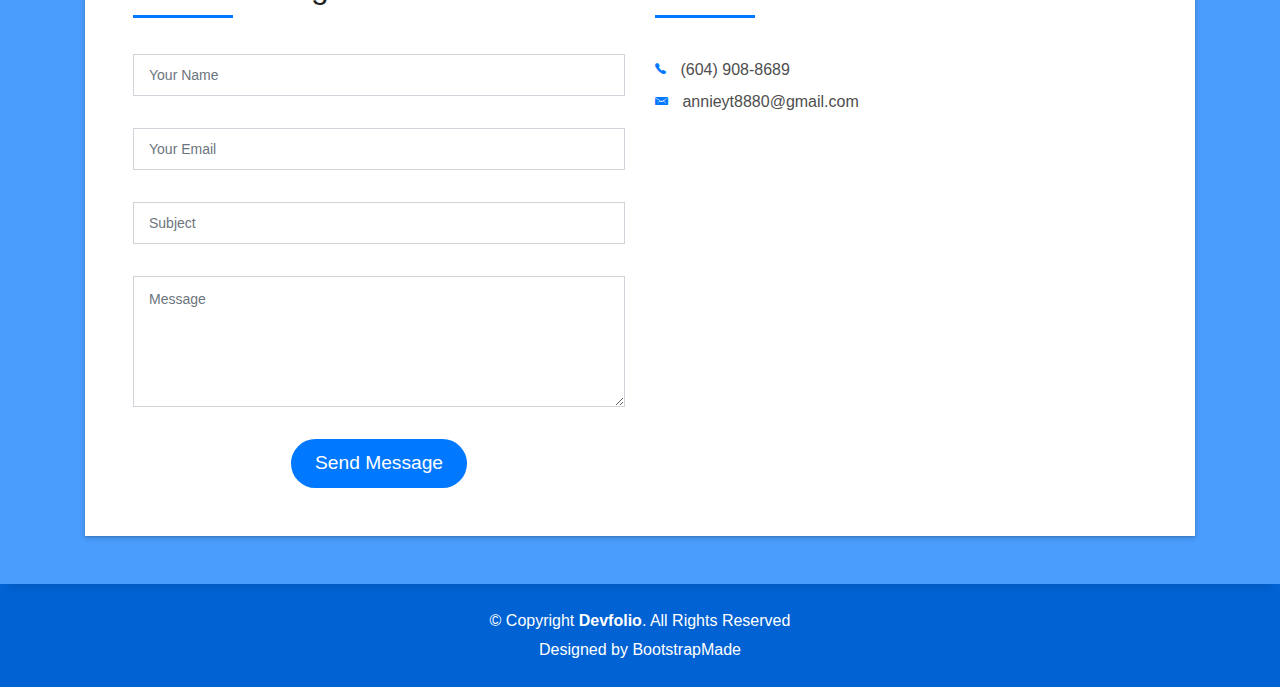
==== commit f73d5114: "update website" ====
--- a/index.html
+++ b/index.html
@@ -82,9 +82,9 @@
             <li class="nav-item">
               <a class="nav-link js-scroll" href="#service">Assets</a>
             </li>
-            <!-- <li class="nav-item">
+            <li class="nav-item">
               <a class="nav-link js-scroll" href="#work">Work</a>
-            </li> -->
+            </li>
             <li class="nav-item">
               <a class="nav-link js-scroll" href="#blog">Projects</a>
             </li>
@@ -113,7 +113,7 @@
             <h1 class="intro-title mb-4">Hello! I am Annie Liu</h1>
             <p class="intro-subtitle">
               <span class="text-slider-items"
-                >Business and Computer Science Student</span
+                >Computer Science and Business Student</span
               ><strong class="text-slider"></strong>
             </p>
             <!-- <p class="pt-3"><a class="btn btn-primary btn js-scroll px-4" href="#about" role="button">Learn More</a></p> -->
@@ -155,7 +155,7 @@
                           </p>
                           <p>
                             <span class="title-s">Phone: </span>
-                            <span>(587) 894-5648</span>
+                            <span>(604) 908-8689</span>
                           </p>
                         </div>
                       </div>
@@ -217,21 +217,17 @@
                          
                         </div>
                         <p class="lead">
-                          
                           Hello! I'm a business and computer science student
                           studying at the University of British Columbia. My
-                          aspiration is to work as a full-stack developer in the
-                          future and I am an avid tech geek who constantly
+                          goal is to advance from being an entry-level software engineer to being a software architect engineer after years of experience in the industry
+                          and I'm an avid tech geek who constantly
                           pushes myself to learn new technologies to expand my
                           skillset. You can most definitely find me at
                           hackathons pulling all-nighters to build applications
                           with other like-minded people.
                         </p>
                         <p class="lead">
-                          My current interests are backend and frontend
-                          development, building APIs, fintech as seen in my
-                          recent CryptoConvenient program as well as creating
-                          applications for my club AIESEC.
+                          My current interests are backend development, building APIs, and dappling in the fintech community (Crypto, Web3, etc).
                         </p>
                         <p class="lead">
                           Asides from that, I am a photographer who loves to
@@ -423,200 +419,80 @@
       <!-- End Counter Section -->
 
       <!-- ======= Portfolio Section ======= -->
-      <!-- <section id="work" class="portfolio-mf sect-pt4 route">
+      <section id="work" class="portfolio-mf sect-pt4 route">
         <div class="container">
           <div class="row">
             <div class="col-sm-12">
               <div class="title-box text-center">
-                <h3 class="title-a">Portfolio</h3>
+                <h3 class="title-a">Work Experience</h3>
                 <p class="subtitle-a">
-                  Lorem ipsum, dolor sit amet consectetur adipisicing elit.
+                  Feel free to take a look at my internship experiences!
                 </p>
                 <div class="line-mf"></div>
               </div>
             </div>
           </div>
           <div class="row">
-            <div class="col-md-4">
-              <div class="work-box">
-                <a
-                  href="assets/img/work-1.jpg"
-                  data-gall="portfolioGallery"
-                  class="venobox"
+            <div class="col-md-12">
+              <div class="work-box"> 
+                <a href="https://www.coinbase.com/"
                 >
                   <div class="work-img">
-                    <img src="assets/img/work-1.jpg" alt="" class="img-fluid" />
-                  </div>
-                </a>
+                    <img src="assets/img/cb.png" alt="" class="img-fluid" />
+                  </div>
+                </a> 
                 <div class="work-content">
                   <div class="row">
-                    <div class="col-sm-8">
-                      <h2 class="w-title">Lorem impsum dolor</h2>
+                    <div class="col-md-12">
+                      <h2 class="w-title">Coinbase</h2>
                       <div class="w-more">
-                        <span class="w-ctegory">Web Design</span> /
-                        <span class="w-date">18 Sep. 2018</span>
+                        <span class="w-date">May 2022 - August 2022</span>
+                        <div style="font-size: 14px; font-style: italic;">Coinbase is the largest crypto exchange platform for buying, selling, transferring, and storing digital currency.</div>
+                        <div style="padding-top: 25px; font-size: 16px;"> Enhanced Coinbase’s top 5 security infrastructure goals – increasing the visibility of internal privileged access – by
+                          pioneering the creation of a group of high impact Identity & Access Management tools & services from scratch</div>
+                          <div style="padding-top: 25px; font-size: 16px;">Enabled 4000+ employees to audit internal user access history by developing and launching an API which captures
+                            hundreds of employee access logs daily, and handles data processing, safe storage, and data querying upon
+                            incoming requests all using AWS resources, MongoDB, Go and Google Protocol Buffers</div>
+                            <div style="padding-top: 25px; font-size: 16px;">Minimized operational toil by building a cron job that compiles thousands of user access logs periodically, and
+                              developing a querying API that filters and aggregates logs into easy-to-read statistics using Go and MongoDB</div>
                       </div>
                     </div>
                     <div class="col-sm-4">
                       <div class="w-like">
-                        <a href="portfolio-details.html">
-                          <span class="ion-ios-plus-outline"></span
-                        ></a>
-                      </div>
-                    </div>
-                  </div>
-                </div>
-              </div>
-            </div>
-            <div class="col-md-4">
-              <div class="work-box">
-                <a
-                  href="assets/img/work-2.jpg"
-                  data-gall="portfolioGallery"
-                  class="venobox"
-                >
-                  <div class="work-img">
-                    <img src="assets/img/work-2.jpg" alt="" class="img-fluid" />
-                  </div>
-                </a>
+                      </div>
+                    </div>
+                  </div>
+                </div>
+              </div>
+            </div>
+            <div class="col-md-12">
+              <div class="work-box">  
+                <a href="https://www.sap.com/index.html"
+                class="venobox"
+              >
+                <div class="work-img">
+                  <img src="assets/img/SAP.jpeg" alt="" class="img-fluid" />
+                </div>
+              </a> 
                 <div class="work-content">
                   <div class="row">
-                    <div class="col-sm-8">
-                      <h2 class="w-title">Loreda Cuno Nere</h2>
+                    <div class="col-md-12">
+                      <h2 class="w-title">SAP</h2>
                       <div class="w-more">
-                        <span class="w-ctegory">Web Design</span> /
-                        <span class="w-date">18 Sep. 2018</span>
+                        <span class="w-date">May 2021 - December 2021</span>
+                        <div style="font-size: 14px; font-style: italic;">SAP is a widely-used enterprise resource planning (ERP) software SAP creates a centralized system for businesses that enables every department to access and share common data to create a better work environment for every employee in the company.</div>
+                        <div style="padding-top: 25px; font-size: 16px;">Launched a new internal Slack feature to all feature development teams to retrieve real-time toggle statuses for
+                          various systems using Python, PHP, Groovy, Jenkins and Slack API which integrates the team’s feature flag
+                          micro-service with a self-served Slack bot</div>
+                          <div style="padding-top: 25px; font-size: 16px;">Provided a medium for other developers to audit the different release versions of the product by spearheading the
+                            full-stack development of an internal web app that fetches and displays product information upon entering the
+                            product patch number, using React, TypeScript, Express.js and Ant Design</div>
+                            <div style="padding-top: 25px; font-size: 16px;">Increased the accuracy of critical automated tests written with the Selenium webdriver framework and
+                              TypeScript from 80% to 95%</div>
                       </div>
                     </div>
                     <div class="col-sm-4">
                       <div class="w-like">
-                        <a href="portfolio-details.html">
-                          <span class="ion-ios-plus-outline"></span
-                        ></a>
-                      </div>
-                    </div>
-                  </div>
-                </div>
-              </div>
-            </div>
-            <div class="col-md-4">
-              <div class="work-box">
-                <a
-                  href="assets/img/work-3.jpg"
-                  data-gall="portfolioGallery"
-                  class="venobox"
-                >
-                  <div class="work-img">
-                    <img src="assets/img/work-3.jpg" alt="" class="img-fluid" />
-                  </div>
-                </a>
-                <div class="work-content">
-                  <div class="row">
-                    <div class="col-sm-8">
-                      <h2 class="w-title">Mavrito Lana Dere</h2>
-                      <div class="w-more">
-                        <span class="w-ctegory">Web Design</span> /
-                        <span class="w-date">18 Sep. 2018</span>
-                      </div>
-                    </div>
-                    <div class="col-sm-4">
-                      <div class="w-like">
-                        <a href="portfolio-details.html">
-                          <span class="ion-ios-plus-outline"></span
-                        ></a>
-                      </div>
-                    </div>
-                  </div>
-                </div>
-              </div>
-            </div>
-            <div class="col-md-4">
-              <div class="work-box">
-                <a
-                  href="assets/img/work-4.jpg"
-                  data-gall="portfolioGallery"
-                  class="venobox"
-                >
-                  <div class="work-img">
-                    <img src="assets/img/work-4.jpg" alt="" class="img-fluid" />
-                  </div>
-                </a>
-                <div class="work-content">
-                  <div class="row">
-                    <div class="col-sm-8">
-                      <h2 class="w-title">Bindo Laro Cado</h2>
-                      <div class="w-more">
-                        <span class="w-ctegory">Web Design</span> /
-                        <span class="w-date">18 Sep. 2018</span>
-                      </div>
-                    </div>
-                    <div class="col-sm-4">
-                      <div class="w-like">
-                        <a href="portfolio-details.html">
-                          <span class="ion-ios-plus-outline"></span
-                        ></a>
-                      </div>
-                    </div>
-                  </div>
-                </div>
-              </div>
-            </div>
-            <div class="col-md-4">
-              <div class="work-box">
-                <a
-                  href="assets/img/work-5.jpg"
-                  data-gall="portfolioGallery"
-                  class="venobox"
-                >
-                  <div class="work-img">
-                    <img src="assets/img/work-5.jpg" alt="" class="img-fluid" />
-                  </div>
-                </a>
-                <div class="work-content">
-                  <div class="row">
-                    <div class="col-sm-8">
-                      <h2 class="w-title">Studio Lena Mado</h2>
-                      <div class="w-more">
-                        <span class="w-ctegory">Web Design</span> /
-                        <span class="w-date">18 Sep. 2018</span>
-                      </div>
-                    </div>
-                    <div class="col-sm-4">
-                      <div class="w-like">
-                        <a href="portfolio-details.html">
-                          <span class="ion-ios-plus-outline"></span
-                        ></a>
-                      </div>
-                    </div>
-                  </div>
-                </div>
-              </div>
-            </div>
-            <div class="col-md-4">
-              <div class="work-box">
-                <a
-                  href="assets/img/work-6.jpg"
-                  data-gall="portfolioGallery"
-                  class="venobox"
-                >
-                  <div class="work-img">
-                    <img src="assets/img/work-6.jpg" alt="" class="img-fluid" />
-                  </div>
-                </a>
-                <div class="work-content">
-                  <div class="row">
-                    <div class="col-sm-8">
-                      <h2 class="w-title">Studio Big Bang</h2>
-                      <div class="w-more">
-                        <span class="w-ctegory">Web Design</span> /
-                        <span class="w-date">18 Sep. 2017</span>
-                      </div>
-                    </div>
-                    <div class="col-sm-4">
-                      <div class="w-like">
-                        <a href="portfolio-details.html">
-                          <span class="ion-ios-plus-outline"></span
-                        ></a>
                       </div>
                     </div>
                   </div>
@@ -626,57 +502,7 @@
           </div>
         </div>
       </section> -->
-      <!-- End Portfolio Section -->
-
-      <!-- ======= Testimonials Section ======= -->
-      <div
-        class="testimonials paralax-mf bg-image"
-        style="background-image: url(assets/img/overlay-bg.jpg)"
-      >
-        <div class="overlay-mf"></div>
-        <div class="container">
-          <div class="row">
-            <div class="col-md-12">
-              <div id="testimonial-mf" class="owl-carousel owl-theme">
-                <div class="testimonial-box">
-                  <div class="author-test">
-                    <img
-                      src="assets/img/testimonial-2.jpg"
-                      alt=""
-                      class="rounded-circle b-shadow-a"
-                    />
-                   
-                  </div>
-                  <div class="content-test">
-                    <p class="description lead">
-                      "Shoot for the moon. Even if you miss, you'll land among the stars."
-                    </p>
-                    <span class="comit"><i class="fa fa-quote-right"></i></span>
-                  </div>
-                </div>
-                <div class="testimonial-box">
-                  <div class="author-test">
-                    <img
-                      src="assets/img/profile.jpg"
-                      alt=""
-                      class="rounded-circle b-shadow-a"
-                    />
-                  
-                  </div>
-                  <div class="content-test">
-                    <p class="description lead">
-                      "But what no one tells you is that there is always, always… the Third Door. It's the entrance where you have to jump out of line, run down the alley, bang on the door a hundred times, crack open the window, sneak through the kitchen—there's always a way."
-                      - Alex Banayan
-                    </p>
-                    <span class="comit"><i class="fa fa-quote-right"></i></span>
-                  </div>
-                </div>
-              </div>
-            </div>
-          </div>
-        </div>
-      </div>
-      <!-- End Testimonials Section -->
+      <!-- End Portfolio Section>
 
       <!-- ======= Blog Section ======= -->
       <section id="blog" class="blog-mf sect-pt4 route">
@@ -1160,8 +986,8 @@
                       
                         <ul class="list-ico">
                           <li>
-                            <span class="ion-ios-telephone"></span> (587)
-                            894-5648
+                            <span class="ion-ios-telephone"></span> (604)
+                            908-8689
                           </li>
                           <li>
                             <span class="ion-email"></span>
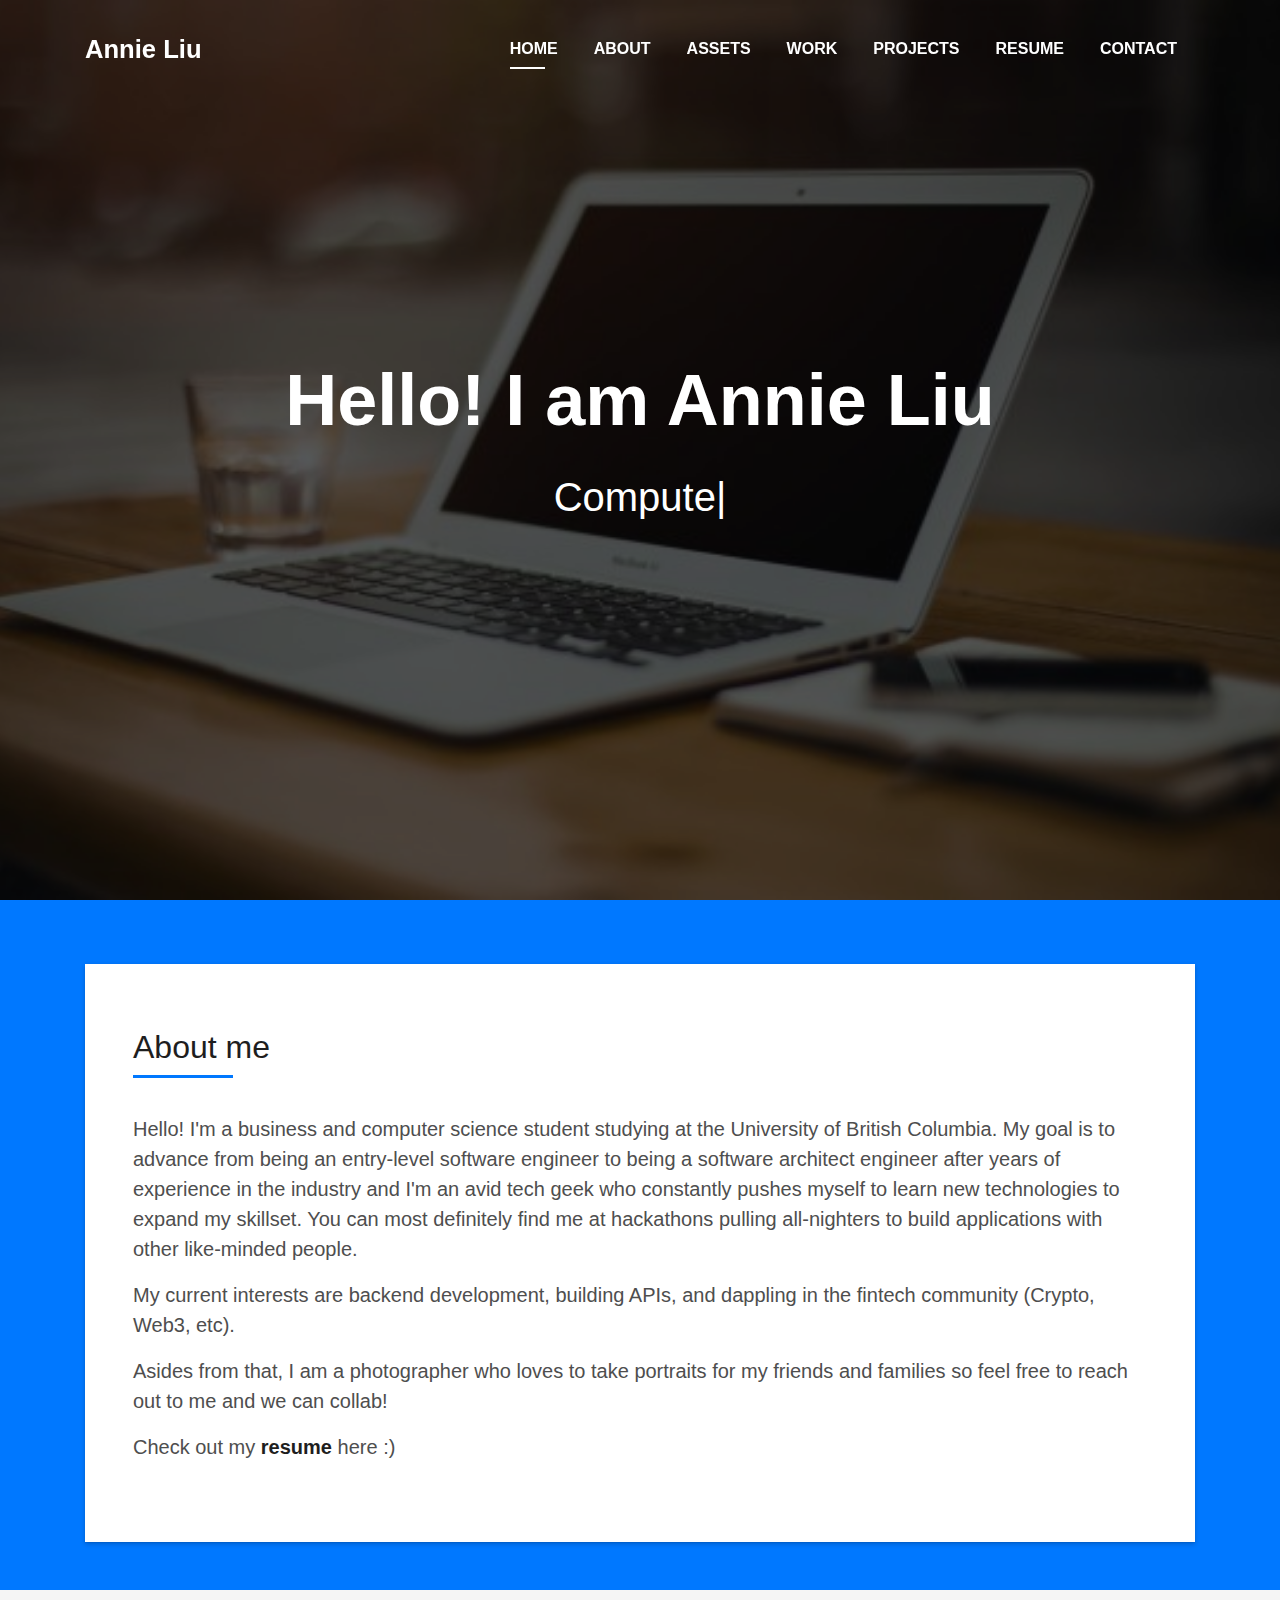
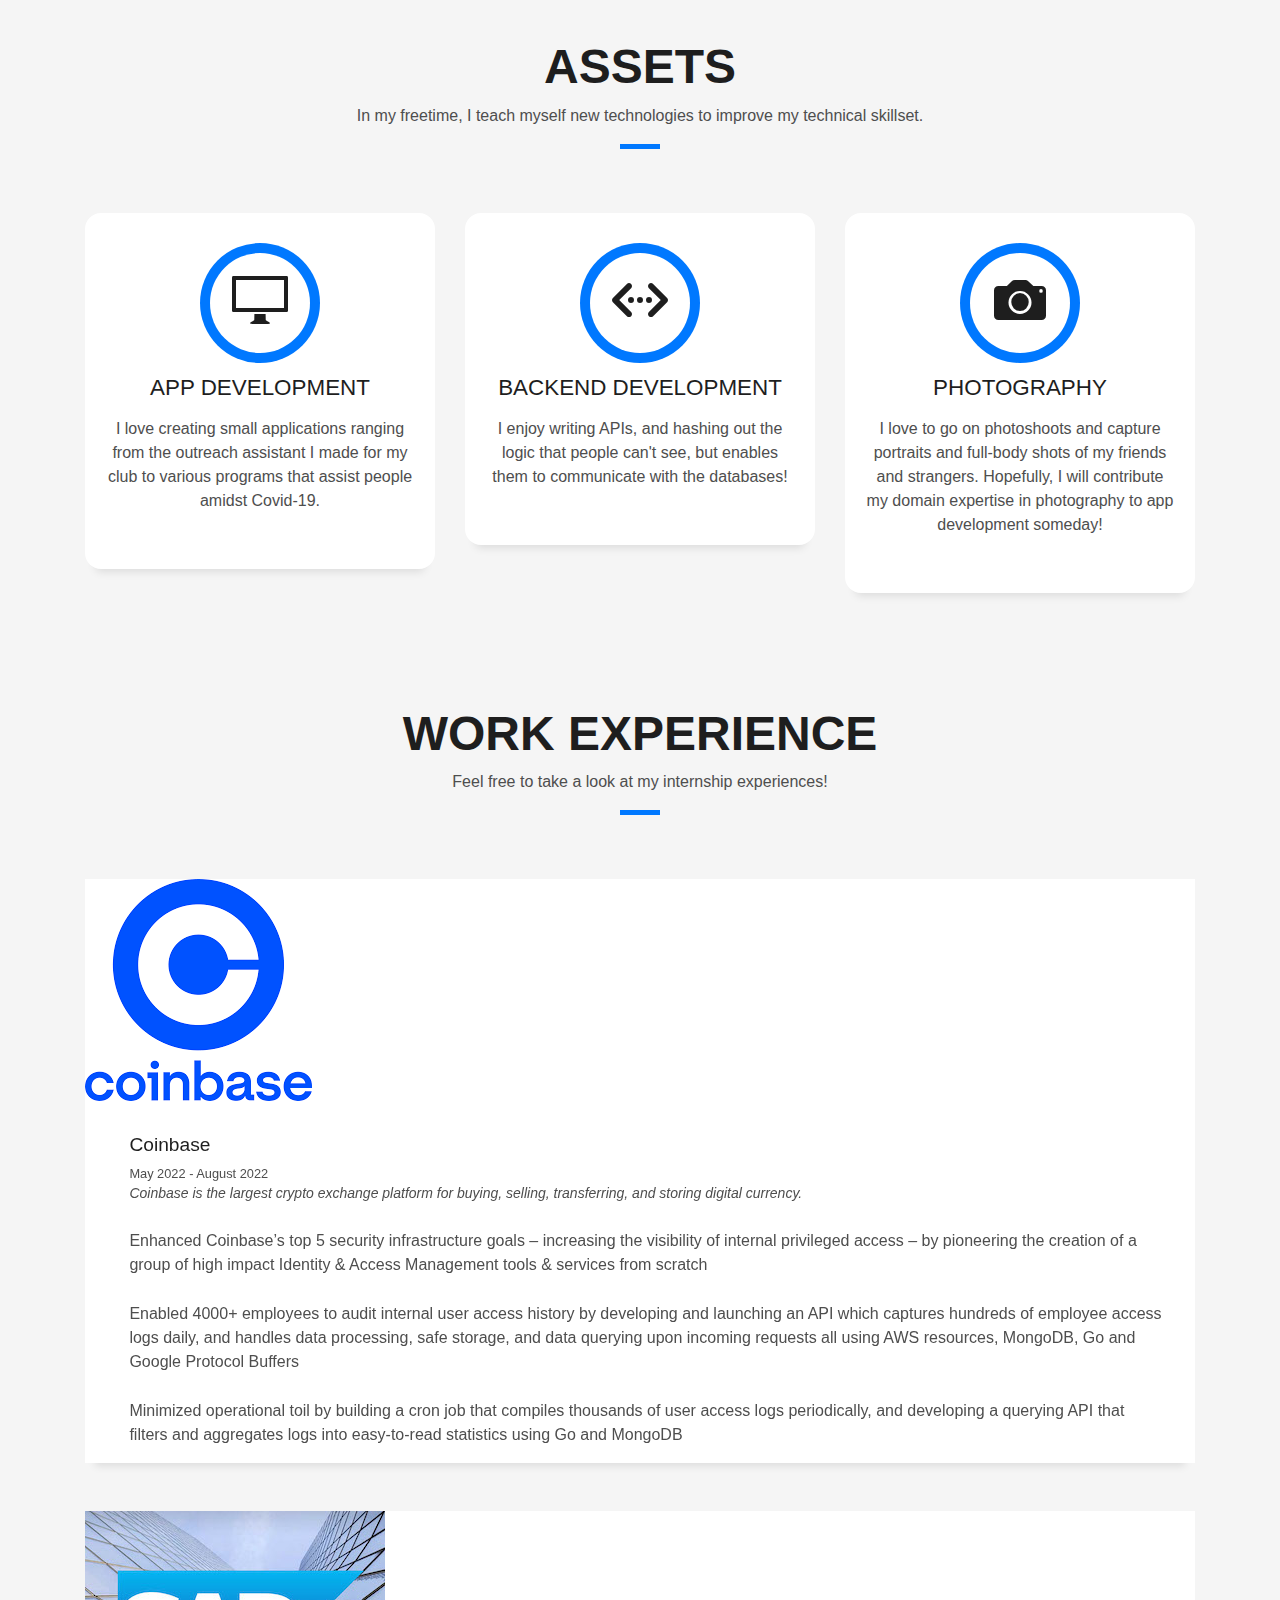
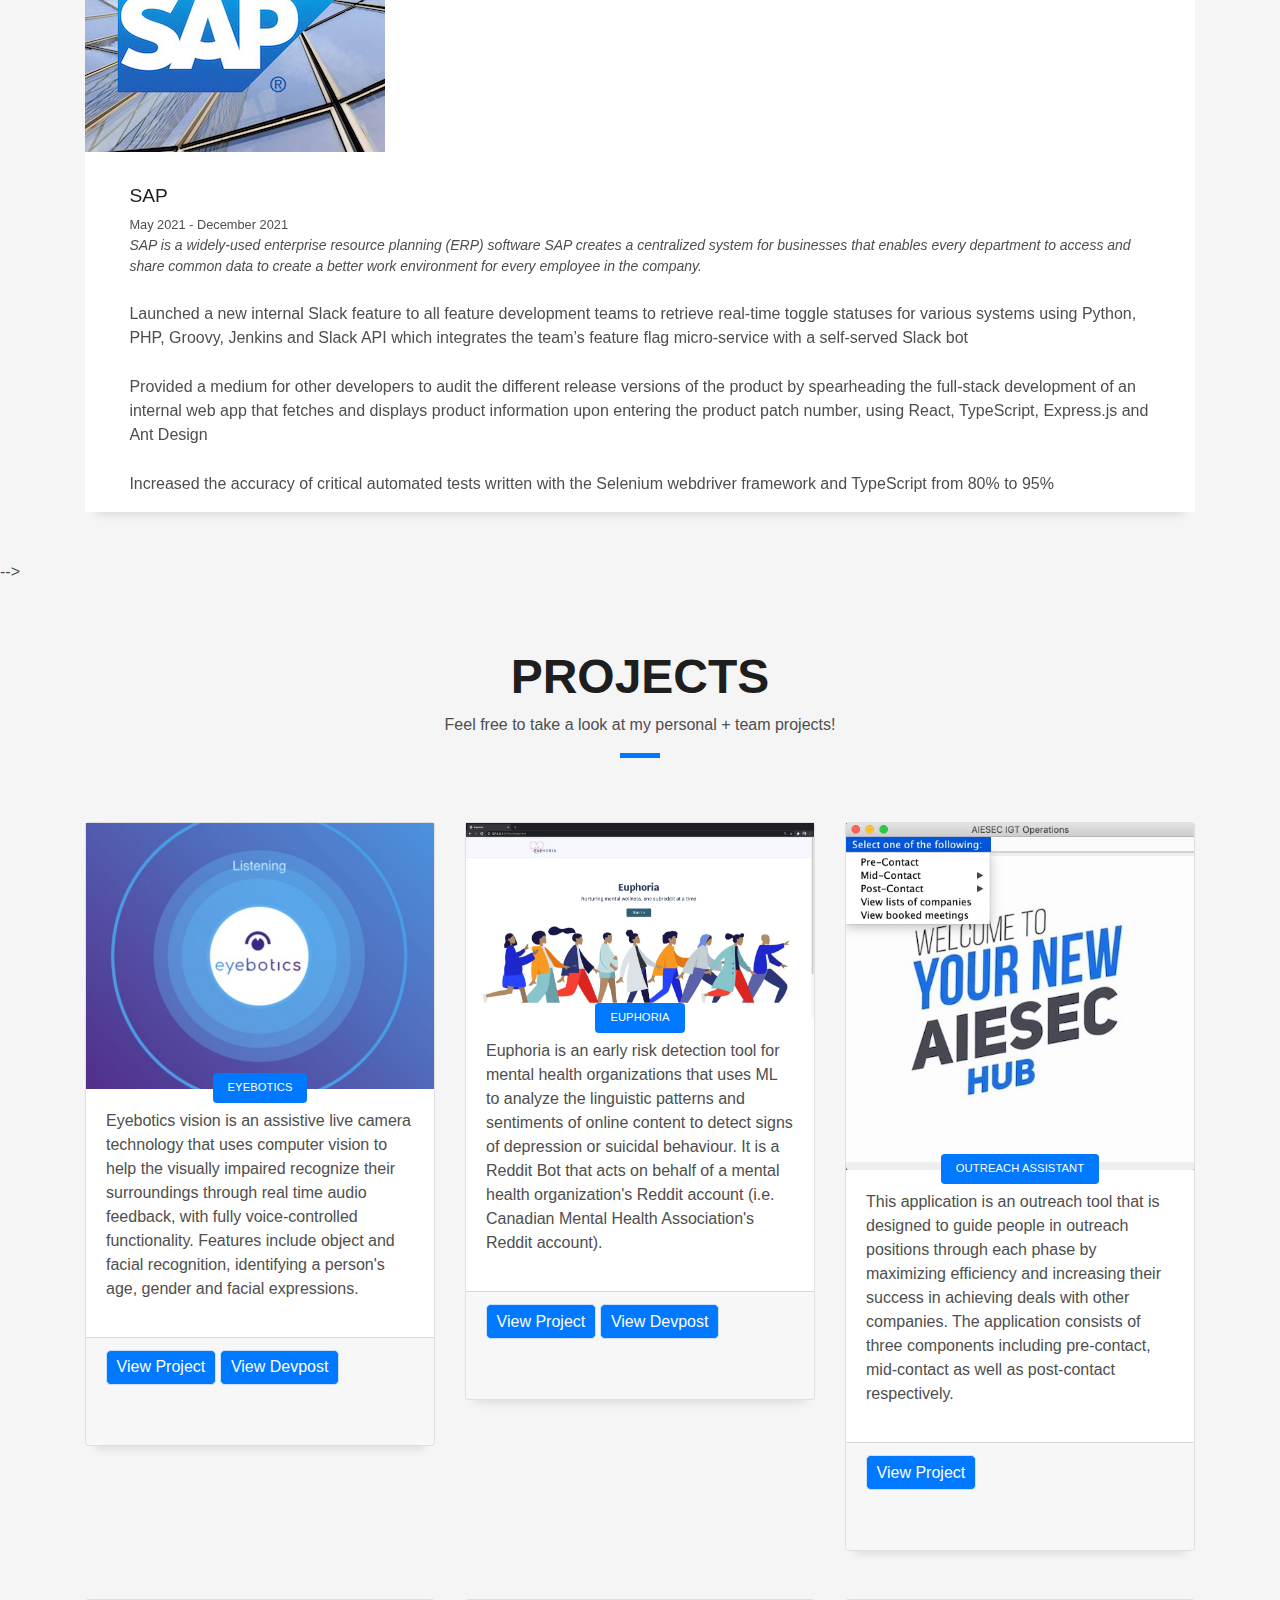
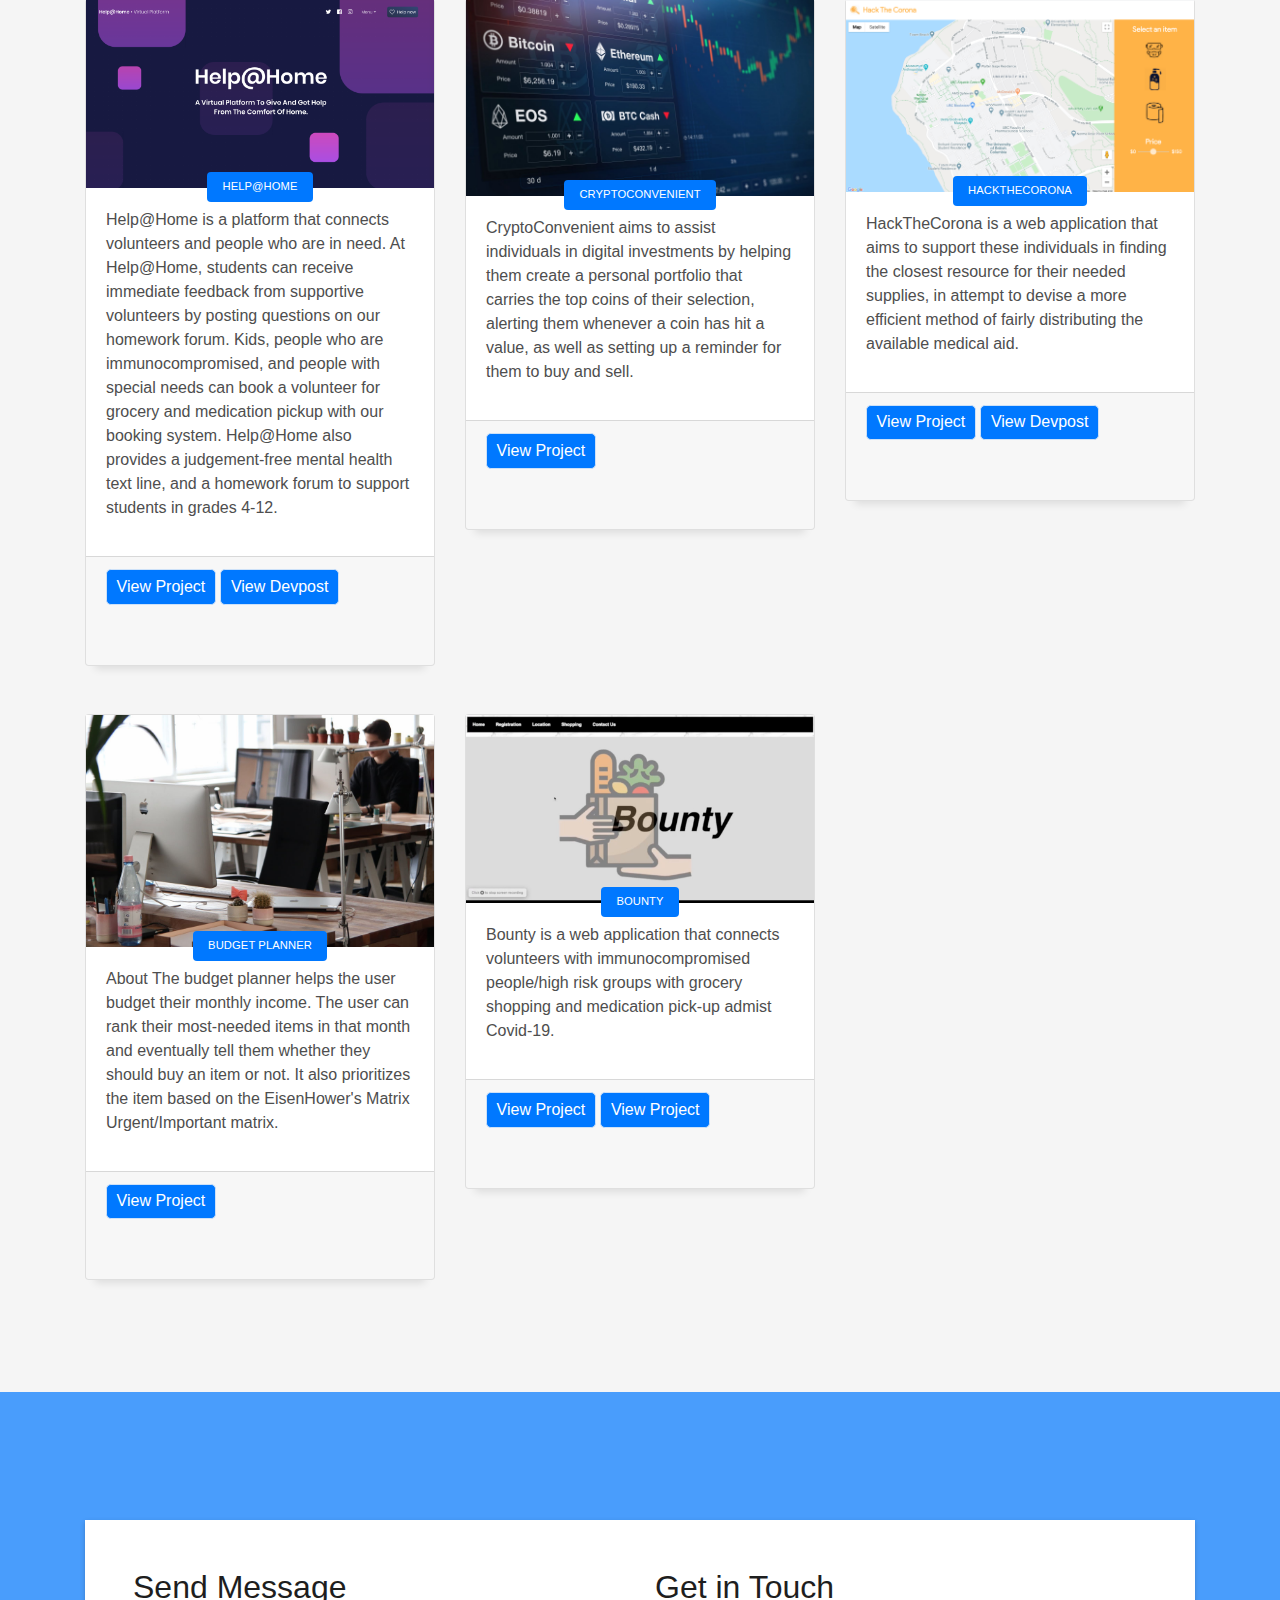
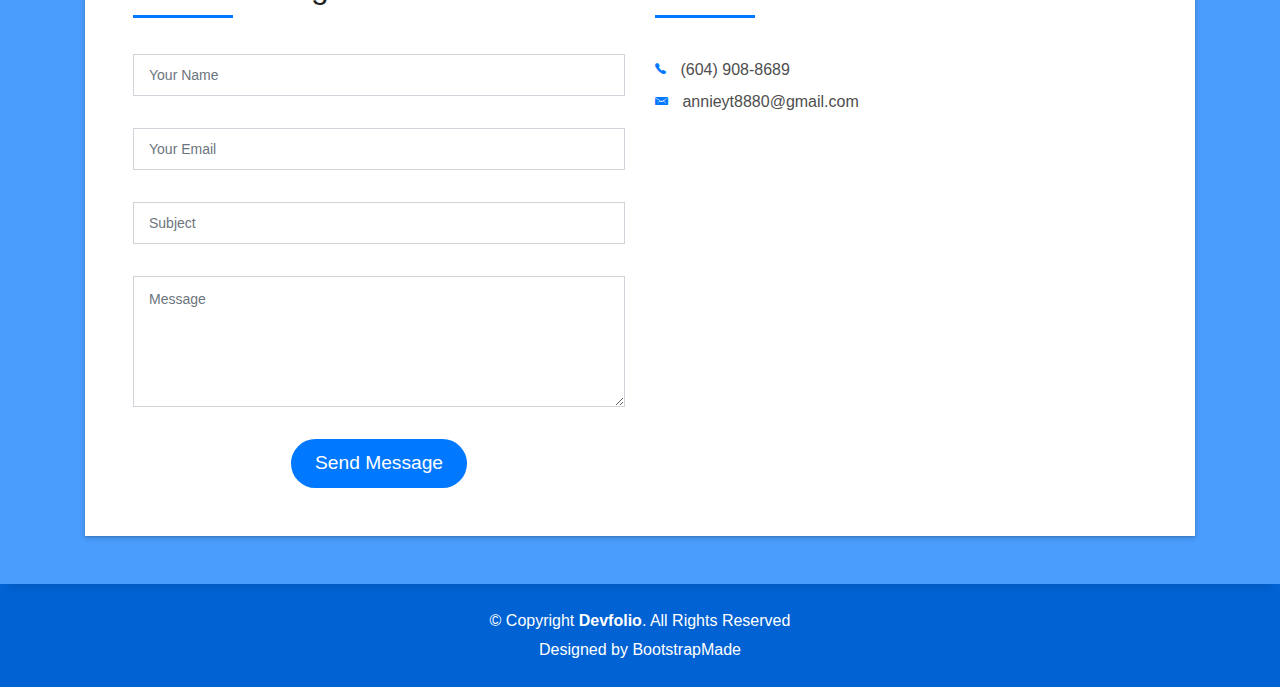
==== commit 426b3bce: "edit" ====
--- a/index.html
+++ b/index.html
@@ -285,9 +285,9 @@
                   ></span>
                 </div>
                 <div class="service-content">
-                  <h2 class="s-title">Web Design</h2>
+                  <h2 class="s-title">Backend Development</h2>
                   <p class="s-description text-center">
-                    I enjoy creating visually appealing, modern and easy-to-use web interfaces for users to interact with. 
+                    I enjoy writing APIs, and hashing out the logic that people can't see, but enables them to communicate with the databases! 
                   </p>
                 </div>
               </div>
